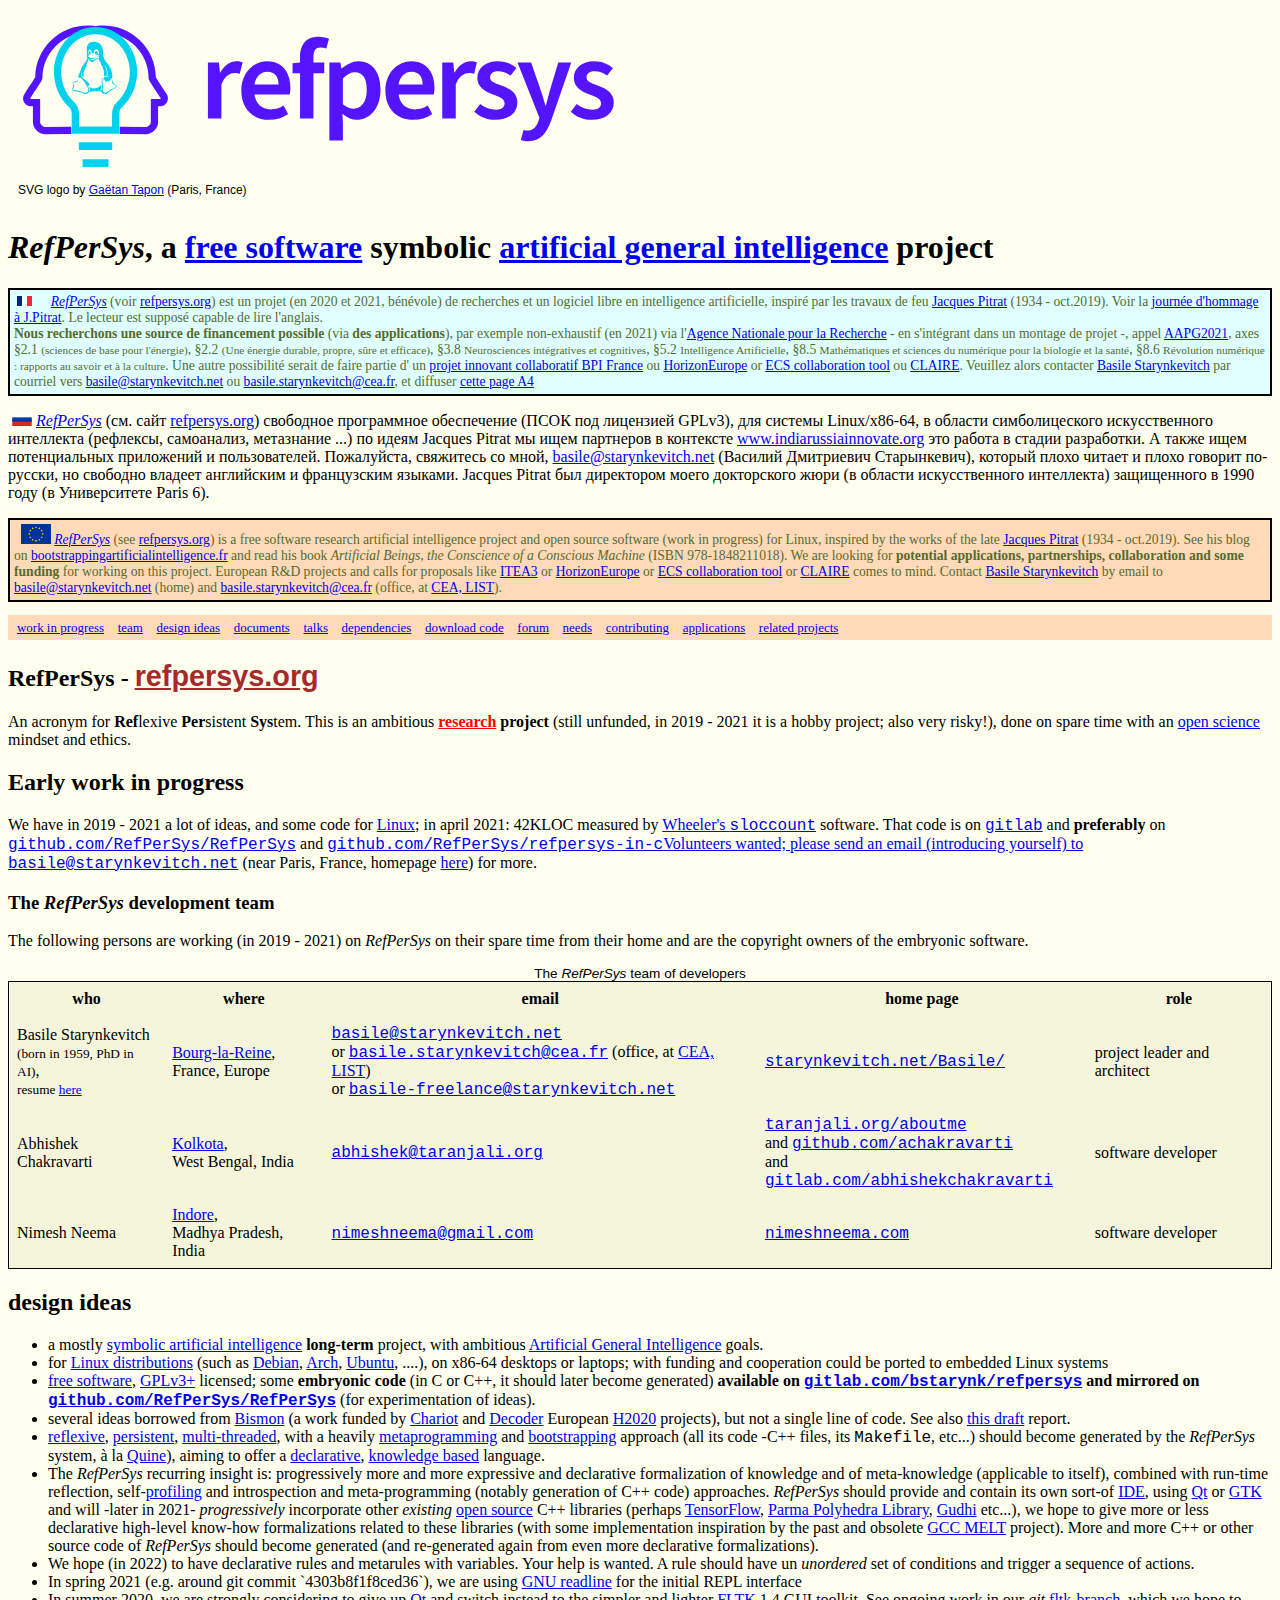
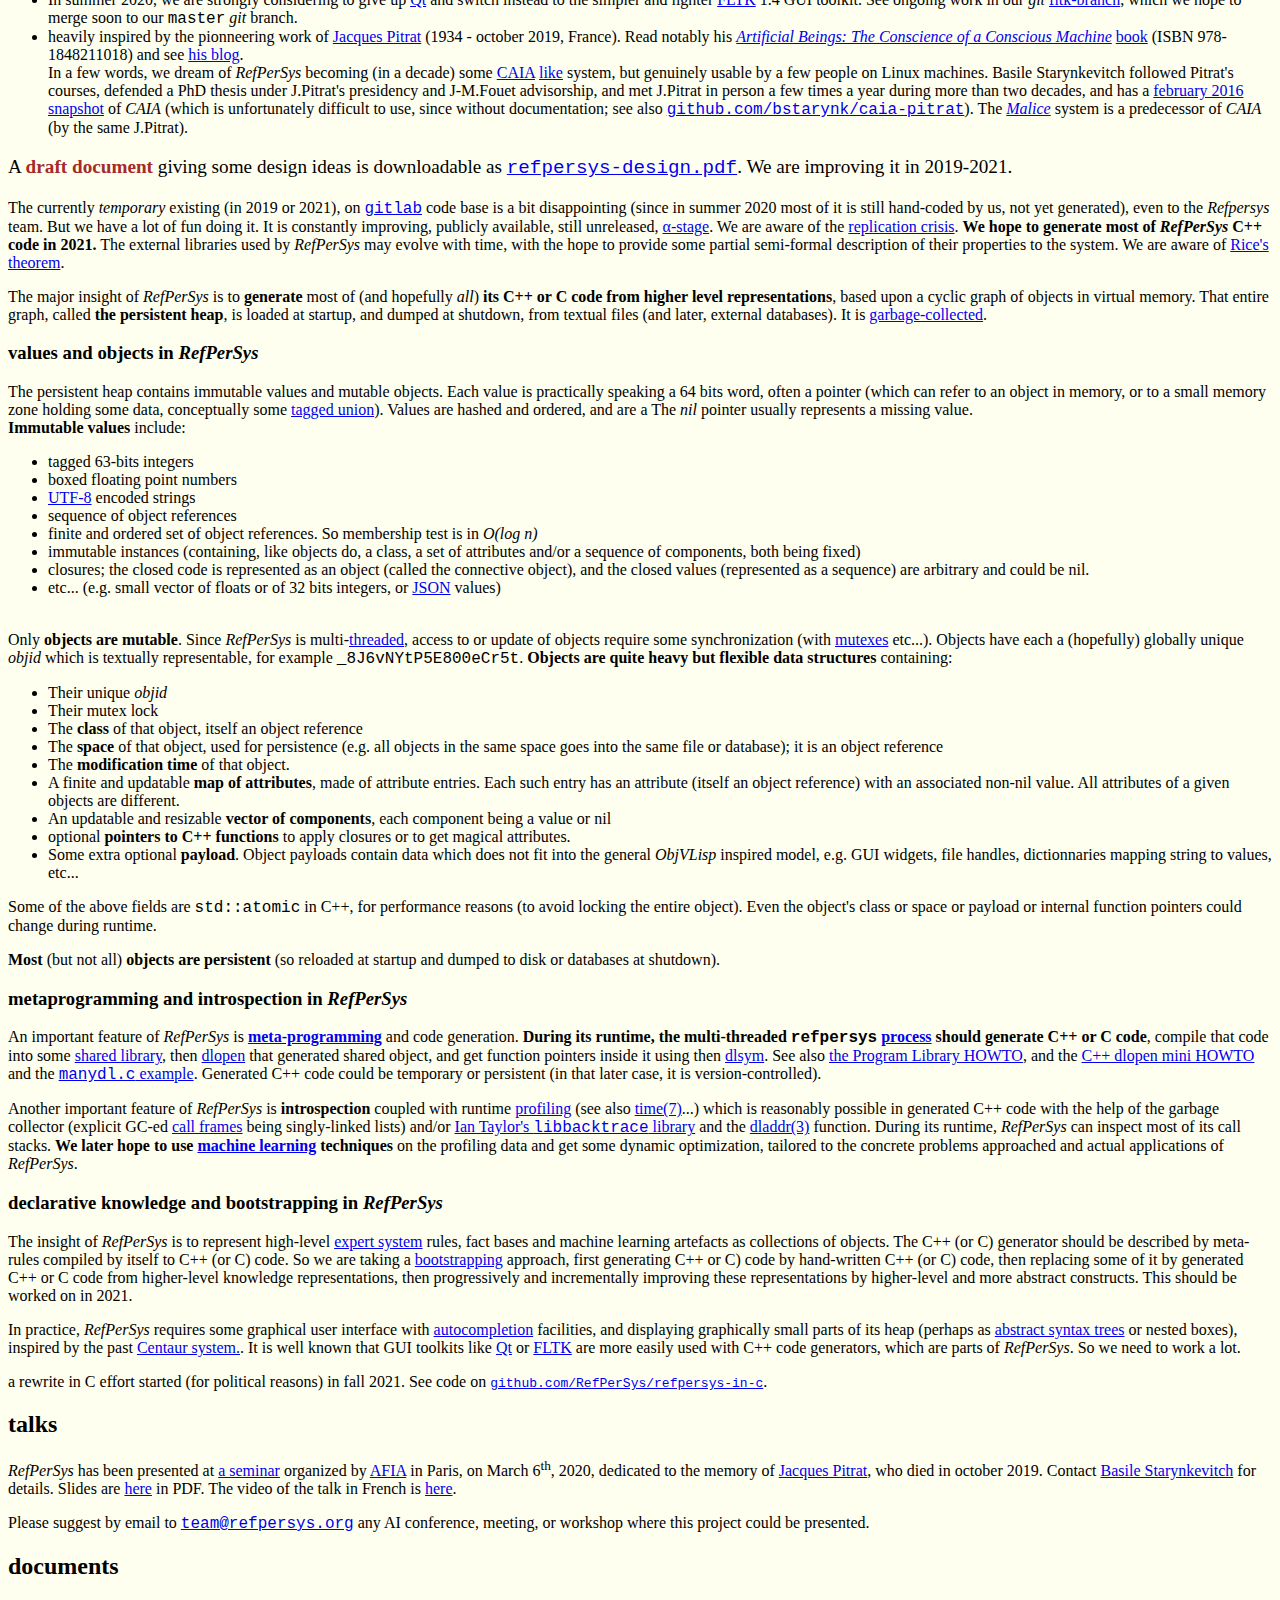
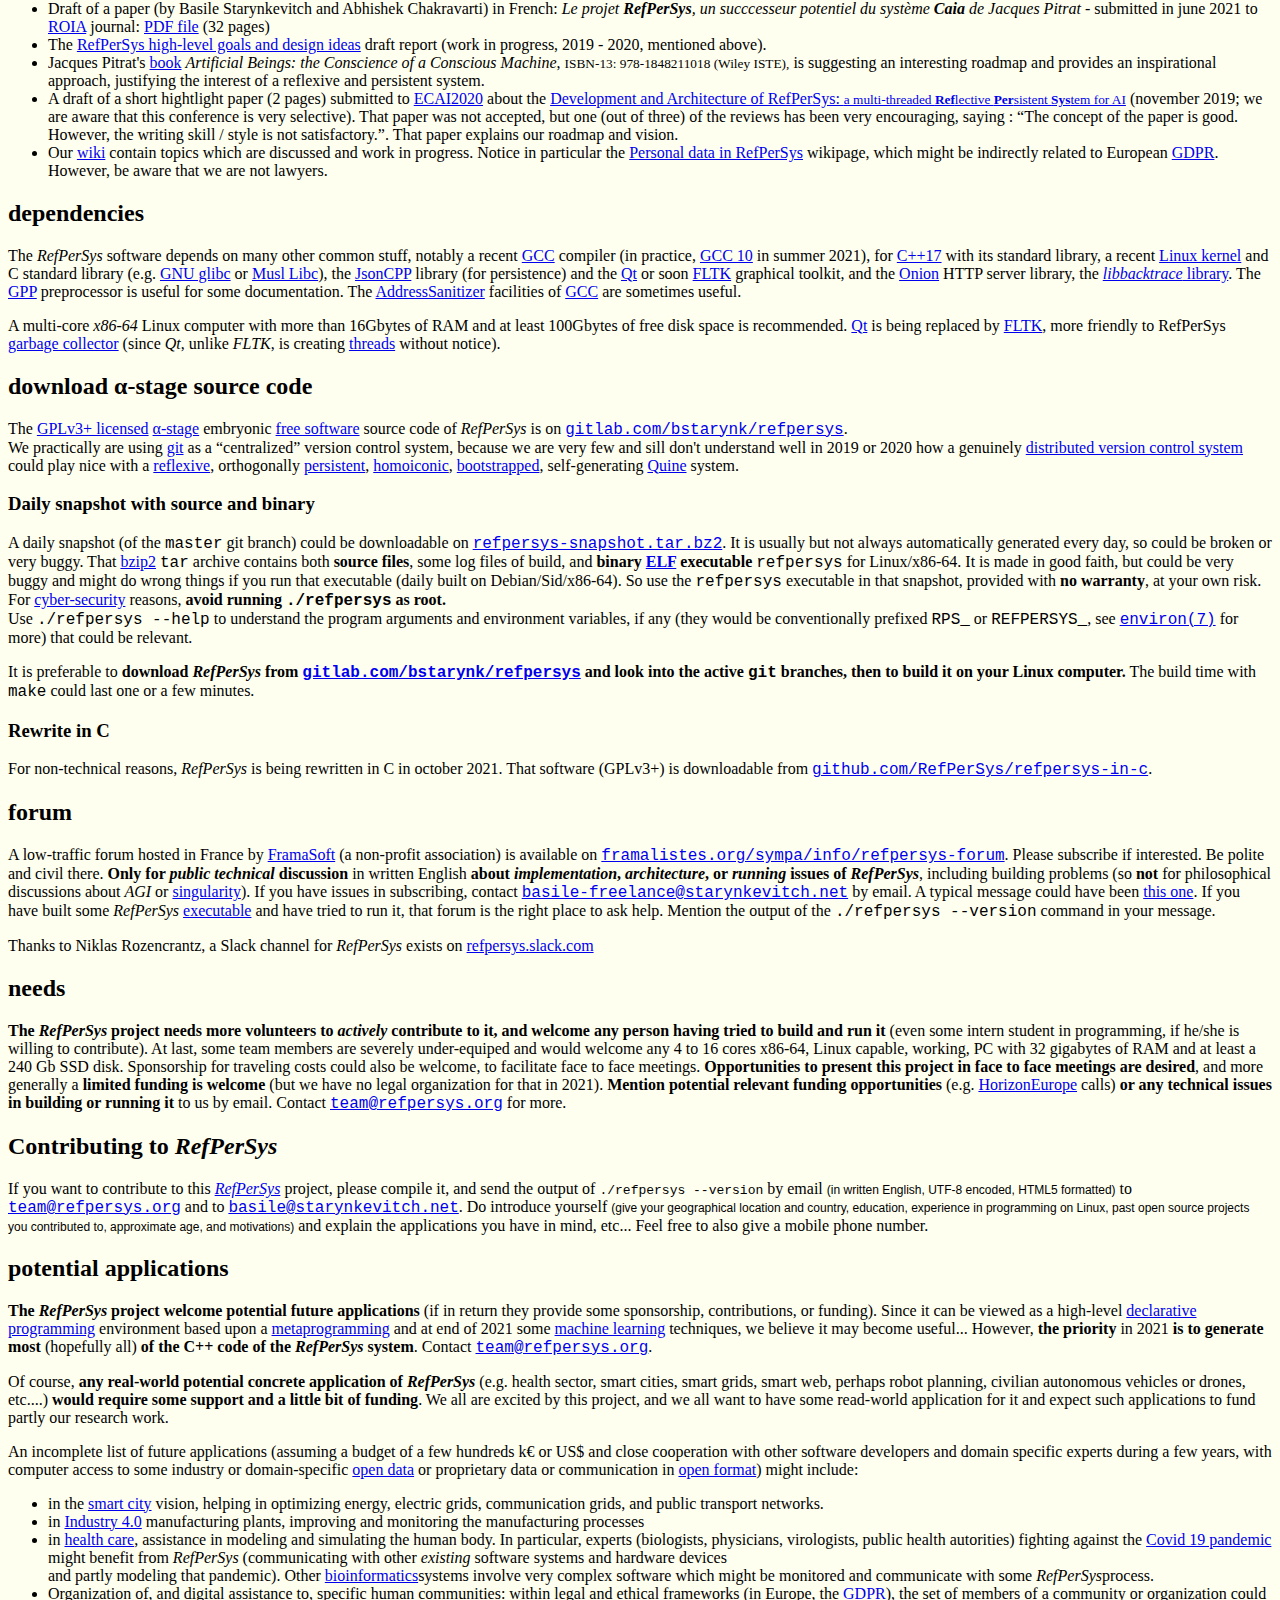
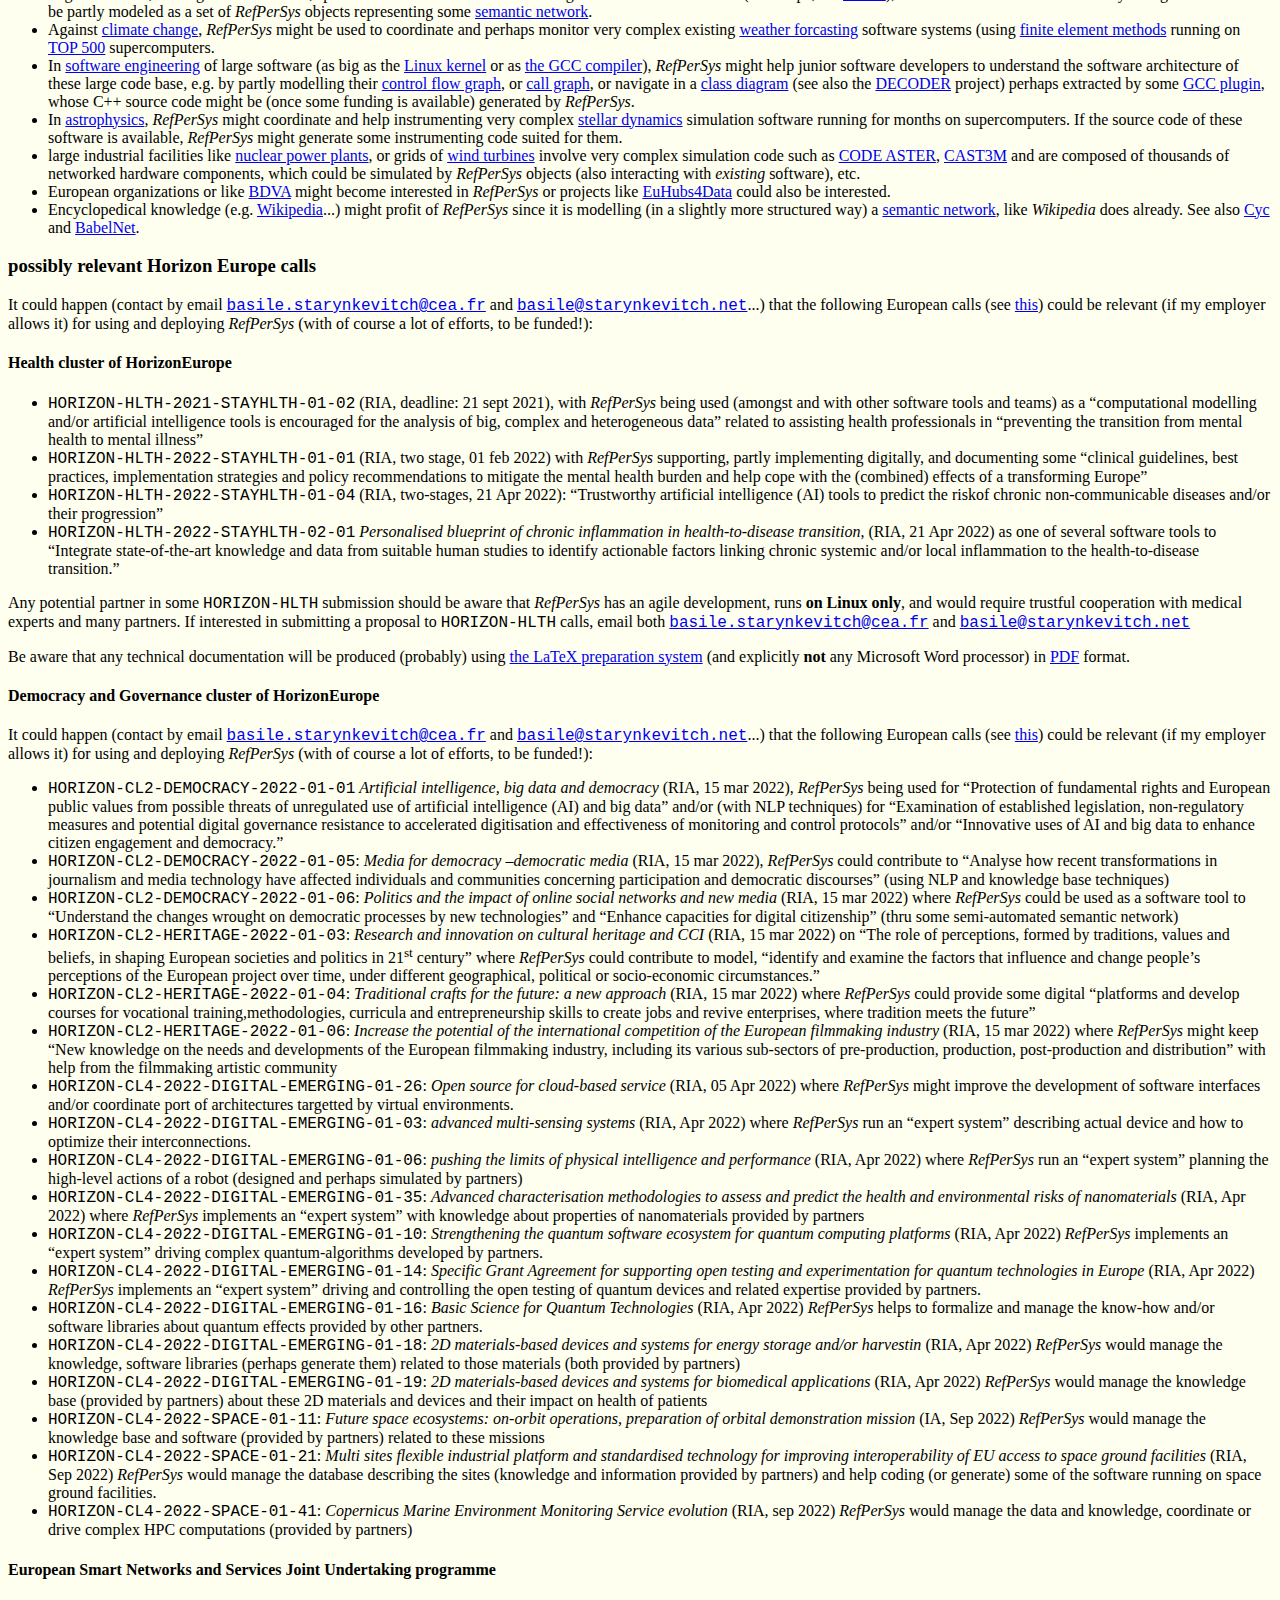
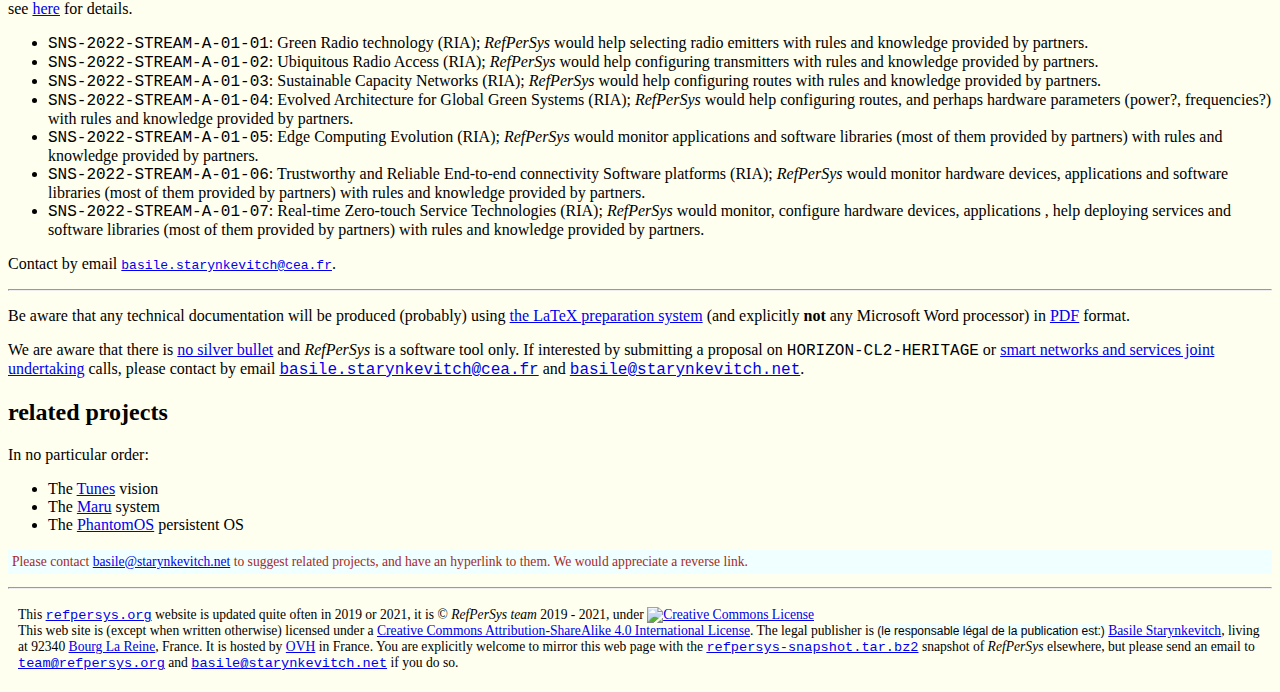
==== index.html @ c14b2a72 "mention C or C++ code generation" ====
<!DOCTYPE html>
<html>
<head>
<meta name="generator" content=
"HTML Tidy for HTML5 for Linux version 5.6.0">
<meta http-equiv="Content-Type" content="text/html; charset=utf-8">
<link rel="stylesheet" href="css/style-refpersys.css">
<title>RefPerSys : a free software AGI project (GPLv3+)</title>
</head>
<body lang="en">
<header><img class='cl_logo' src='refpersys_logo.svg' alt=
'refpersys logo' width='600'><br>
<span class='cl_small'>SVG logo by <a href=
'mailto:tapon.gaetan@gmail.com'>Gaëtan Tapon</a> (Paris,
France)</span></header>
<h1><i>RefPerSys</i>, a <a href=
'https://www.gnu.org/philosophy/free-sw.en.html'>free software</a>
symbolic <a href=
'https://en.wikipedia.org/wiki/Artificial_general_intelligence'>artificial
general intelligence</a> project</h1>
<p lang='fr' class='cl_french'>&nbsp;<img src='Flag_of_France.svg'
alt='French flag'> <a href=
'http://refpersys.org/'><i>RefPerSys</i></a> (voir <a href=
'http://refpersys.org/'>refpersys.org</a>) est un projet (en 2020
et 2021, bénévole) de recherches et un logiciel libre en
intelligence artificielle, inspiré par les travaux de feu <a href=
'https://fr.wikipedia.org/wiki/Jacques_Pitrat'>Jacques Pitrat</a>
(1934 - oct.2019). Voir la <a href=
'https://afia.asso.fr/journee-hommage-j-pitrat/'>journée d'hommage
à J.Pitrat</a>. Le lecteur est supposé capable de lire
l'anglais.<br>
<b>Nous recherchons une source de financement possible</b> (via
<b>des applications</b>), par exemple non-exhaustif (en 2021) via
l'<a href='https://anr.fr/fr/'>Agence Nationale pour la
Recherche</a> - en s'intégrant dans un montage de projet -, appel
<a href=
'https://anr.fr/fileadmin/aap/2021/aapg-2021-v1.1.pdf'>AAPG2021</a>,
axes §2.1 <small>(sciences de base pour l'énergie)</small>, §2.2
<small>(Une énergie durable, propre, sûre et efficace)</small>,
§3.8 <small>Neurosciences intégratives et cognitives</small>, §5.2
<small>Intelligence Artificielle</small>, §8.5 <small>Mathématiques
et sciences du numérique pour la biologie et la santé</small>, §8.6
<small>Révolution numérique : rapports au savoir et à la
culture</small>. Une autre possibilité serait de faire partie d' un
<a href=
'https://extranet.bpifrance.fr/projets-innovants-collaboratifs'>projet
innovant collaboratif BPI France</a> ou 
<a href=
'https://ec.europa.eu/programmes/horizon2020/en/search/site/horizon%20europe'>
HorizonEurope</a> or <a href='https://ecscollaborationtool.eu/'>ECS
collaboration tool</a> ou <a href='https://claire-ai.org/'>CLAIRE</a>. Veuillez alors contacter
<a href='http://starynkevitch.net/Basile/'>Basile Starynkevitch</a>
par courriel vers <a href=
'mailto:basile@starynkevitch.net'>basile@starynkevitch.net</a> 
ou <a href=
'mailto:basile.starynkevitch@cea.fr'>basile.starynkevitch@cea.fr</a>,
et diffuser <a href='pub-refpersys-oct2020.pdf'>cette page
A4</a></p>
<p lang='ru' class='cl_russiandown'>&nbsp;<img src='Flag_of_Russia.svg'
alt='Russian flag'> <a href=
'http://refpersys.org/'><i>RefPerSys</i></a> (см. сайт <a href=
'http://refpersys.org/'>refpersys.org</a>) свободное программное
обеспечение (ПСОК под лицензией GPLv3), для системы Linux/x86-64, в
области симболицеского искусственного интеллекта (рефлексы,
самоанализ, метазнание ...) по идеям Jacques Pitrat мы ищем
партнеров в контексте <a href=
'http://www.indiarussiainnovate.org'>www.indiarussiainnovate.org</a>
это работа в стадии разработки. А также ищем потенциальных
приложений и пользователей. Пожалуйста, свяжитесь со мной, <a href=
'mailto:basile@starynkevitch.net'>basile@starynkevitch.net</a>
(Василий Дмитриевич Старынкевич), который плохо читает и плохо
говорит по-русски, но свободно владеет английским и французским
языками. Jacques Pitrat был директором моего докторского жюри (в
области искусственного интеллекта) защищенного в 1990 году (в
Университете Paris 6).</p>
<p lang='en' class='cl_english'>&nbsp; <img src=
'Flag_of_Europe.svg' height='20' width='30' alt='European flag'>
<a href='http://refpersys.org/'><i>RefPerSys</i></a> (see <a href=
'http://refpersys.org/'>refpersys.org</a>) is a free software
research artificial intelligence project and open source software
(work in progress) for Linux, inspired by the works of the late
<a href='https://fr.wikipedia.org/wiki/Jacques_Pitrat'>Jacques
Pitrat</a> (1934 - oct.2019). See his blog on <a href=
'http://bootstrappingartificialintelligence.fr/WordPress3/'>bootstrappingartificialintelligence.fr</a>
and read his book <i>Artificial Beings, the Conscience of a
Conscious Machine</i> (ISBN 978-1848211018). We are looking for
<b>potential applications, partnerships, collaboration and some
funding</b> for working on this project. European R&amp;D projects
and calls for proposals like <a href='itea3.org/'>ITEA3</a> or
<a href=
'https://ec.europa.eu/programmes/horizon2020/en/search/site/horizon%20europe'>
HorizonEurope</a> or <a href='https://ecscollaborationtool.eu/'>ECS
collaboration tool</a> or <a href='https://claire-ai.org/'>CLAIRE</a> comes to mind. Contact <a href=
'http://starynkevitch.net/Basile/index_en.html'>Basile
Starynkevitch</a> by email to <a href=
'mailto:basile@starynkevitch.net'>basile@starynkevitch.net</a> (home) and <a href=
									 'mailto:basile.starynkevitch@cea.fr'>basile.starynkevitch@cea.fr</a> (office, at <a href='https://www-list.cea.fr/'>CEA, LIST</a>).</p>
<nav><a class='cl_navlink' href='#wip_id'>work in progress</a>
<a class='cl_navlink' href='#team_id'>team</a> <a class=
'cl_navlink' href='#designideas_id'>design ideas</a> <a class=
'cl_navlink' href='#documents_id'>documents</a> <a class=
'cl_navlink' href='#talks_id'>talks</a> <a class='cl_navlink' href=
'#dependencies_id'>dependencies</a> <a class='cl_navlink' href=
'#download_id'>download code</a> <a class='cl_navlink' href=
'#forum_id'>forum</a> <a class='cl_navlink' href=
'#needs_id'>needs</a> <a class='cl_navlink' href=
'#contributing_id'>contributing</a> <a class='cl_navlink' href=
'#applications_id'>applications</a> <a class='cl_navlink' href=
'#related_id'>related projects</a></nav>
<h2>RefPerSys - <a href='http://refpersys.org/' style=
'color: brown; font-family: Verdana, Sans-serif; font-size: 120%; font-weight: bold'>
refpersys.org</a></h2>
<p>An acronym for <b>Ref</b>lexive <b>Per</b>sistent <b>Sys</b>tem.
This is an ambitious <b><a href=
'https://en.wikipedia.org/wiki/Research' style=
'color: red'>research</a> project</b> (still unfunded, in 2019 -
2021 it is a hobby project; also very risky!), done on spare time
with an <a href='https://en.wikipedia.org/wiki/Open_science'>open
    science</a> mindset and ethics.</p>

<!-- **************************************************************** -->
<h2 id='wip_id'>Early work in progress</h2>
<p>We have in 2019 - 2021 a lot of ideas, and some code for
<a href='https://en.wikipedia.org/wiki/Linux'>Linux</a>; in april
2021: 42KLOC measured by <a href=
'https://dwheeler.com/sloccount/'>Wheeler's <span class=
'cl_tt'>sloccount</span></a> software. That code is on <a href=
'https://gitlab.com/bstarynk/refpersys'><span class=
'cl_tt'>gitlab</span></a> and <b>preferably</b> on <a href=
'https://github.com/RefPerSys/RefPerSys'><span class=
'cl_tt'>github.com/RefPerSys/RefPerSys</span></a> and <a href='https://github.com/RefPerSys/refpersys-in-c'><span class=
'cl_tt'>github.com/RefPerSys/refpersys-in-c</span></a. Done by
passionate developers on their spare time. <b>Volunteers
wanted</b>; please send an email (introducing yourself) to <a href=
'mailto:basile@starynkevitch.net'><span class=
'cl_tt'>basile@starynkevitch.net</span></a> (near Paris, France,
homepage <a href='http://starynkevitch.net/Basile/'>here</a>) for
more.</p>
<h3 id='team_id'>The <i>RefPerSys</i> development team</h3>
<p>The following persons are working (in 2019 - 2021) on
<i>RefPerSys</i> on their spare time from their home and are the
copyright owners of the embryonic software.</p>
<table class='cl_devtable'>
<caption>The <i>RefPerSys</i> team of developers</caption>
<thead>
<tr>
<th>who</th>
<th>where</th>
<th>email</th>
<th>home page</th>
<th>role</th>
</tr>
</thead>
<tbody><!-- Basile Starynkevitch: -->
<tr>
<td>Basile Starynkevitch<br>
<small>(born in 1959, PhD in AI)</small>,<br>
<small>resume <a href=
'http://starynkevitch.net/Basile/cv-Basile-Starynkevitch.pdf'>here</a></small></td>
<td><a href=
'https://en.wikipedia.org/wiki/Bourg-la-Reine'>Bourg-la-Reine</a>,<br>

France, Europe</td>
<td>
  <a href='mailto:basile@starynkevitch.net'><span class=
						    'cl_tt'>basile@starynkevitch.net</span></a><br>
    or <a href='mailto:basile.starynkevitch@cea.fr'><span class=
							  'cl_tt'>basile.starynkevitch@cea.fr</span></a> (office, at <a href='https://www-list.cea.fr/'>CEA, LIST</a>)<br>
or <a href='mailto:basile-freelance@starynkevitch.net'><span class=
'cl_tt'>basile-freelance@starynkevitch.net</span></a></td>
<td><a href='http://starynkevitch.net/Basile/'><span class=
'cl_tt'>starynkevitch.net/Basile/</span></a></td>
<td>project leader and architect</td>
</tr>
<!-- Abhishek Chakravarti: -->
<tr>
<td>Abhishek Chakravarti</td>
<td><a href=
'https://en.wikipedia.org/wiki/Kolkata'>Kolkota</a>,<br>
West Bengal, India</td>
<td><a href='mailto:abhishek@taranjali.org'><span class=
'cl_tt'>abhishek@taranjali.org</span></a></td>
<td><a href='http://taranjali.org/aboutme'><span class=
'cl_tt'>taranjali.org/aboutme</span></a><br>
and <a href='https://github.com/achakravarti'><span class=
'cl_tt'>github.com/achakravarti</span></a><br>
and <a href='https://gitlab.com/abhishekchakravarti'><span class=
'cl_tt'>gitlab.com/abhishekchakravarti</span></a></td>
<td>software developer</td>
</tr>
<!-- Nimesh Neema: -->
<tr>
<td>Nimesh Neema</td>
<td><a href='https://en.wikipedia.org/wiki/Indore'>Indore</a>,<br>
Madhya Pradesh, India</td>
<td><a href='mailto:nimeshneema@gmail.com'><span class=
'cl_tt'>nimeshneema@gmail.com</span></a></td>
<td><a href='https://nimeshneema.com/'><span class=
'cl_tt'>nimeshneema.com</span></a></td>
<td>software developer</td>
</tr>
</tbody>
</table>
<!-- **************************************************************** -->
<h2 id='designideas_id'>design ideas</h2>
<ul>
<li>a mostly <a href=
'https://en.wikipedia.org/wiki/Symbolic_artificial_intelligence'>symbolic
artificial intelligence</a> <b>long-term</b> project, with
ambitious <a href=
'https://en.wikipedia.org/wiki/Artificial_general_intelligence'>Artificial
General Intelligence</a> goals.</li>
<li>for <a href=
'https://en.wikipedia.org/wiki/Linux_distribution'>Linux
distributions</a> (such as <a href=
'https://www.debian.org/'>Debian</a>, <a href=down
'https://www.archlinux.org/'>Arch</a>, <a href=
'https://ubuntu.com/'>Ubuntu</a>, ....), on x86-64 desktops or
laptops; with funding and cooperation could be ported to embedded Linux systems</li>
<li><a href='https://en.wikipedia.org/wiki/Free_software'>free
software</a>, <a href=
'https://www.gnu.org/licenses/gpl-3.0.en.html'>GPLv3+</a> licensed;
some <b>embryonic code</b> (in C or C++, it should later become
generated) <b>available on <a href=
'https://gitlab.com/bstarynk/refpersys'><span class=
'cl_tt'>gitlab.com/bstarynk/refpersys</span></a> and mirrored on
<a href='https://github.com/RefPerSys/RefPerSys'><span class=
'cl_tt'>github.com/RefPerSys/RefPerSys</span></a></b> (for
experimentation of ideas).</li>
<li>several ideas borrowed from <a href=
'https://github.com/bstarynk/bismon/'>Bismon</a> (a work funded by
<a href='https://www.chariotproject.eu/'>Chariot</a> and <a href=
'https://www.decoder-project.eu/'>Decoder</a> European <a href=
'https://ec.europa.eu/programmes/horizon2020/en'>H2020</a>
projects), but not a single line of code. See also <a href=
'http://starynkevitch.net/Basile/bismon-doc.pdf'>this draft</a>
report.</li>
<li><a href=
'https://en.wikipedia.org/wiki/Reflection_(computer_programming)'>reflexive</a>,
<a href=
'https://en.wikipedia.org/wiki/Persistence_(computer_science)'>persistent</a>,
<a href=
'https://en.wikipedia.org/wiki/Thread_(computing)'>multi-threaded</a>,
with a heavily <a href=
'https://en.wikipedia.org/wiki/Metaprogramming'>metaprogramming</a>
and <a href=
'https://en.wikipedia.org/wiki/Bootstrapping'>bootstrapping</a>
approach (all its code -C++ files, its <span class=
'cl_tt'>Makefile</span>, etc...) should become generated by the
<i>RefPerSys</i> system, à la <a href=
'https://en.wikipedia.org/wiki/Quine_(computing)'>Quine</a>),
aiming to offer a <a href=
'https://en.wikipedia.org/wiki/Declarative_programming'>declarative</a>,
<a href='https://en.wikipedia.org/wiki/Knowledge_base'>knowledge
based</a> language.</li>
<li>The <i>RefPerSys</i> recurring insight is: progressively more
and more expressive and declarative formalization of knowledge and
of meta-knowledge (applicable to itself), combined with run-time
reflection, self-<a href=
'https://en.wikipedia.org/wiki/Profiling_(computer_programming)'>profiling</a>
and introspection and meta-programming (notably generation of C++
code) approaches. <i>RefPerSys</i> should provide and contain its
own sort-of <a href=
'https://en.wikipedia.org/wiki/Integrated_development_environment'>IDE</a>,
  using <a href='https://www.qt.io/'>Qt</a> or <a href='https://gtk.org/'>GTK</a> and will -later in
2021- <i>progressively</i> incorporate other <i>existing</i>
<a href='https://opensource.org/'>open source</a> C++ libraries
(perhaps <a href='https://www.tensorflow.org/'>TensorFlow</a>,
<a href='https://www.bugseng.com/parma-polyhedra-library'>Parma
Polyhedra Library</a>, <a href='https://gudhi.inria.fr/'>Gudhi</a>
etc...), we hope to give more or less declarative high-level
know-how formalizations related to these libraries (with some
implementation inspiration by the past and obsolete <a href=
'http://starynkevitch.net/Basile/gcc-melt/'>GCC MELT</a> project).
More and more C++ or other source code of <i>RefPerSys</i> should
become generated (and re-generated again from even more declarative
formalizations).</li>
<li>We hope (in 2022) to have declarative rules and metarules with
  variables. Your help is wanted. A rule should have
  un <i>unordered</i> set of conditions and trigger a sequence of
  actions.</li>
<li>In spring 2021 (e.g. around git commit `4303b8f1f8ced36`), we
are using <a href='https://www.gnu.org/software/readline/'>GNU
readline</a> for the initial REPL interface</li>
<li>In summer 2020, we are strongly considering to give up <a href=
'https://www.qt.io/'>Qt</a> and switch instead to the simpler and
lighter <a href='https://www.fltk.org/'>FLTK</a> 1.4 GUI toolkit.
See ongoing work in our <i>git</i> <a href=
'https://gitlab.com/bstarynk/refpersys/-/tree/fltk-branch'>fltk-branch</a>,
which we hope to merge soon to our <span class=
'cl_tt'>master</span> <i>git</i> branch.</li>
<li>heavily inspired by the pionneering work of <a href=
'https://www.researchgate.net/publication/340156048_Jacques_Pitrat_1934-2019_An_obituary'>
Jacques Pitrat</a> (1934 - october 2019, France). Read notably his
<a href=
'https://www.researchgate.net/publication/287877683_Artificial_Beings_The_Conscience_of_a_Conscious_Machine'>
<i>Artificial Beings: The Conscience of a Conscious Machine</i></a>
<a href=
'https://onlinelibrary.wiley.com/doi/book/10.1002/9780470611791'>book</a>
(ISBN 978-1848211018) and see <a href=
'http://bootstrappingartificialintelligence.fr/WordPress3/'>his
blog</a>.<br>
In a few words, we dream of <i>RefPerSys</i> becoming (in a decade)
some <a href=
'https://pdfs.semanticscholar.org/2117/9600b3f05c0af399f9acbfc6e7b6d24daf03.pdf'>
CAIA</a> <a href=
'http://bootstrappingartificialintelligence.fr/WordPress3/?s=CAIA'>like</a>
system, but genuinely usable by a few people on Linux machines.
Basile Starynkevitch followed Pitrat's courses, defended a PhD
thesis under J.Pitrat's presidency and J-M.Fouet advisorship, and
met J.Pitrat in person a few times a year during more than two
decades, and has a <a href=ref
'http://starynkevitch.net/Basile/caia-su-24feb2016.tar.bz2'>february
2016 snapshot</a> of <i>CAIA</i> (which is unfortunately difficult
to use, since without documentation; see also <a href=
'https://github.com/bstarynk/caia-pitrat/'><span class=
'cl_tt'>github.com/bstarynk/caia-pitrat</span></a>). The <a href=
'http://jacques.pitrat.pagesperso-orange.fr/MALICE.html'><i>Malice</i></a>
system is a predecessor of <i>CAIA</i> (by the same J.Pitrat).</li>
</ul>
<p style='font-size: 120%'>A <span style=
'color: brown; font-weight: bold;'>draft document</span> giving
some design ideas is downloadable as <a href=
'http://starynkevitch.net/Basile/refpersys-design.pdf'><span class=
'cl_tt'>refpersys-design.pdf</span></a>. We are improving it in
2019-2021.</p>
<p>The currently <i>temporary</i> existing (in 2019 or 2021), on
<a href='https://gitlab.com/bstarynk/refpersys'><span class=
'cl_tt'>gitlab</span></a> code base is a bit disappointing (since
in summer 2020 most of it is still hand-coded by us, not yet
generated), even to the <i>Refpersys</i> team. But we have a lot of
fun doing it. It is constantly improving, publicly available, still
unreleased, <a href=
'https://en.wikipedia.org/wiki/Software_release_life_cycle#Alpha'>α-stage</a>.
We are aware of the <a href=
'https://en.wikipedia.org/wiki/Replication_crisis'>replication
crisis</a>. <b>We hope to generate most of <i>RefPerSys</i> C++
code in 2021.</b> The external libraries used by <i>RefPerSys</i>
may evolve with time, with the hope to provide some partial
semi-formal description of their properties to the system. We are
aware of <a href=
'https://en.wikipedia.org/wiki/Rice%27s_theorem'>Rice's
theorem</a>.</p>
<p>The major insight of <i>RefPerSys</i> is to <b>generate</b> most
of (and hopefully <i>all</i>) <b>its C++ or C code from higher level
representations</b>, based upon a cyclic graph of objects in
virtual memory. That entire graph, called <b>the persistent
heap</b>, is loaded at startup, and dumped at shutdown, from
textual files (and later, external databases). It is <a href=
'https://en.wikipedia.org/wiki/Garbage_collection_(computer_science)'>
garbage-collected</a>.</p>
<h3 id='valobj_id'>values and objects in <i>RefPerSys</i></h3>
<p>The persistent heap contains immutable values and mutable
objects. Each value is practically speaking a 64 bits word, often a
pointer (which can refer to an object in memory, or to a small
memory zone holding some data, conceptually some <a href=
'https://en.wikipedia.org/wiki/Tagged_union'>tagged union</a>).
Values are hashed and ordered, and are a The <i>nil</i> pointer
usually represents a missing value.<br>
<b>Immutable values</b> include:</p>
<ul>
<li>tagged 63-bits integers</li>
<li>boxed floating point numbers</li>
<li><a href='https://utf8everywhere.org/'>UTF-8</a> encoded
strings</li>
<li>sequence of object references</li>
<li>finite and ordered set of object references. So membership test
is in <i>O(log n)</i></li>
<li>immutable instances (containing, like objects do, a class, a
set of attributes and/or a sequence of components, both being
fixed)</li>
<li>closures; the closed code is represented as an object (called
the connective object), and the closed values (represented as a
sequence) are arbitrary and could be nil.</li>
<li>etc... (e.g. small vector of floats or of 32 bits integers, or
<a href='http://json.org'>JSON</a> values)</li>
</ul>
<br>
Only <b>objects are mutable</b>. Since <i>RefPerSys</i> is
multi-<a href=
'https://en.wikipedia.org/wiki/Thread_(computing)'>threaded</a>,
access to or update of objects require some synchronization (with
<a href=
'https://en.wikipedia.org/wiki/Lock_(computer_science)'>mutexes</a>
etc...). Objects have each a (hopefully) globally unique
<i>objid</i> which is textually representable, for example
<span class='cl_tt'>_8J6vNYtP5E800eCr5t</span>. <b>Objects are
quite heavy but flexible data structures</b> containing:
<ul>
<li>Their unique <i>objid</i></li>
<li>Their mutex lock</li>
<li>The <b>class</b> of that object, itself an object
reference</li>
<li>The <b>space</b> of that object, used for persistence (e.g. all
objects in the same space goes into the same file or database); it
is an object reference</li>
<li>The <b>modification time</b> of that object.</li>
<li>A finite and updatable <b>map of attributes</b>, made of
attribute entries. Each such entry has an attribute (itself an
object reference) with an associated non-nil value. All attributes
of a given objects are different.</li>
<li>An updatable and resizable <b>vector of components</b>, each
component being a value or nil</li>
<li>optional <b>pointers to C++ functions</b> to apply closures or
to get magical attributes.</li>
<li>Some extra optional <b>payload</b>. Object payloads contain
data which does not fit into the general <i>ObjVLisp</i> inspired
model, e.g. GUI widgets, file handles, dictionnaries mapping string
to values, etc...</li>
</ul>
Some of the above fields are <span class='cl_tt'>std::atomic</span>
in C++, for performance reasons (to avoid locking the entire
object). Even the object's class or space or payload or internal
function pointers could change during runtime.
<p><b>Most</b> (but not all) <b>objects are persistent</b> (so
reloaded at startup and dumped to disk or databases at
shutdown).</p>
<h3 id='metaprog_id'>metaprogramming and introspection in
<i>RefPerSys</i></h3>
<p>An important feature of <i>RefPerSys</i> is <b><a href=
'https://en.wikipedia.org/wiki/Metaprogramming'>meta-programming</a></b>
and code generation. <b>During its runtime, the multi-threaded
<span class='cl_tt'>refpersys</span> <a href=
'https://en.wikipedia.org/wiki/Process_(computing)'>process</a>
should generate C++ or C code</b>, compile that code into some
<a href='https://www.akkadia.org/drepper/dsohowto.pdf'>shared
library</a>, then <a href=
'http://man7.org/linux/man-pages/man3/dlopen.3.html'>dlopen</a>
that generated shared object, and get function pointers inside it
using then <a href=
'http://man7.org/linux/man-pages/man3/dlsym.3.html'>dlsym</a>. See
also <a href='https://tldp.org/HOWTO/Program-Library-HOWTO/'>the
Program Library HOWTO</a>, and the <a href=
'https://tldp.org/HOWTO/html_single/C++-dlopen/'>C++ dlopen mini
HOWTO</a> and the <a href=
'https://github.com/bstarynk/misc-basile/blob/master/manydl.c'><span class='cl_tt'>
manydl.c</span> example</a>. Generated C++ code could be temporary
or persistent (in that later case, it is version-controlled).</p>
<p>Another important feature of <i>RefPerSys</i> is
<b>introspection</b> coupled with runtime <a href=
'https://en.wikipedia.org/wiki/Profiling_(computer_programming)'>profiling</a>
(see also <a href=
'http://man7.org/linux/man-pages/man7/time.7.html'>time(7)</a>...)
which is reasonably possible in generated C++ code with the help of
the garbage collector (explicit GC-ed <a href=
'https://en.wikipedia.org/wiki/Call_stack#CALL-FRAME'>call
frames</a> being singly-linked lists) and/or <a href=
'https://github.com/ianlancetaylor/libbacktrace'>Ian Taylor's
<span class='cl_tt'>libbacktrace</span> library</a> and the
<a href='http://man7.org/linux/man-pages/man3/dladdr.3.html'>dladdr(3)</a>
function. During its runtime, <i>RefPerSys</i> can inspect most of
its call stacks. <b>We later hope to use <a href=
'https://en.wikipedia.org/wiki/Machine_learning'>machine
learning</a> techniques</b> on the profiling data and get some
dynamic optimization, tailored to the concrete problems approached
and actual applications of <i>RefPerSys</i>.</p>
<h3 id='declknow_id'>declarative knowledge and bootstrapping in
<i>RefPerSys</i></h3>
<p>The insight of <i>RefPerSys</i> is to represent high-level
<a href='https://en.wikipedia.org/wiki/Expert_system'>expert
system</a> rules, fact bases and machine learning artefacts as
collections of objects. The C++ (or C) generator should be described by
meta-rules compiled by itself to C++ (or C) code. So we are taking a
<a href=
'https://en.wikipedia.org/wiki/Bootstrapping_(compilers)'>bootstrapping</a>
approach, first generating C++ or C) code by hand-written C++ (or C)
code, then replacing some of it by generated C++ or C code from
higher-level knowledge representations, then progressively and
incrementally improving these representations by higher-level and more
abstract constructs. This should be worked on in 2021.</p>
<p>In practice, <i>RefPerSys</i> requires some graphical user
interface with <a href=
'https://en.wikipedia.org/wiki/Autocomplete'>autocompletion</a>
facilities, and displaying graphically small parts of its heap
(perhaps as <a href=
'https://en.wikipedia.org/wiki/Abstract_syntax_tree'>abstract
syntax trees</a> or nested boxes), inspired by the past <a href=
'https://hal.inria.fr/inria-00075774'>Centaur system.</a>. It is
well known that GUI toolkits like <a href='http://qt.io/'>Qt</a> or
<a href='https://fltk.org/'>FLTK</a> are more easily used with C++
code generators, which are parts of <i>RefPerSys</i>. So we need to
work a lot.</p>

<p>a rewrite in C effort started (for political reasons) in fall 2021. See code on <a href='https://github.com/RefPerSys/refpersys-in-c'><tt>github.com/RefPerSys/refpersys-in-c</tt></a>.</p>

<!-- **************************************************************** -->
<h2 id='talks_id'>talks</h2>
<p><i>RefPerSys</i> has been presented at <a href=
'https://afia.asso.fr/journee-hommage-j-pitrat/'>a seminar</a>
organized by <a href='https://afia.asso.fr/'>AFIA</a> in Paris, on
March 6<sup>th</sup>, 2020, dedicated to the memory of <a href=
'http://bootstrappingartificialintelligence.fr/WordPress3/'>Jacques
Pitrat</a>, who died in october 2019. Contact <a href=
'mailto:basile@starynkevitch.net'>Basile Starynkevitch</a> for
details. Slides are <a href=
'Starynkevitch-CAIA-RefPerSys-2020mar06.pdf'>here</a> in PDF. The
video of the talk in French is <a href=
'https://www.dailymotion.com/video/k3zZwEcSOccI97w0m6i?playlist=x6obd7'>
here</a>.</p>
<p>Please suggest by email to <a href=
'mailto:team@refpersys.org/'><span class=
'cl_tt'>team@refpersys.org</span></a> any AI conference, meeting,
or workshop where this project could be presented.</p>
<!-- **************************************************************** -->
<h2 id='documents_id'>documents</h2>
<ul>
<li>Draft of a paper (by Basile Starynkevitch and Abhishek
Chakravarti) in French: <i>Le projet <b>RefPerSys</b>, un
succcesseur potentiel du système <b>Caia</b> de Jacques Pitrat</i>
- submitted in june 2021 to <a href=
'https://roia.centre-mersenne.org/'>ROIA</a> journal: <a href=
'Starynkevitch-RefPerSys.pdf'>PDF file</a> (32 pages)</li>
<li>The <a href=
'http://starynkevitch.net/Basile/refpersys-design.pdf'>RefPerSys
high-level goals and design ideas</a> draft report (work in
progress, 2019 - 2020, mentioned above).</li>
<li>Jacques Pitrat's <a href=
'https://www.amazon.com/Artificial-Beings-Conscience-Conscious-Machine/dp/1848211015'>
book</a> <i>Artificial Beings: the Conscience of a Conscious
Machine</i>, <small>ISBN-13: 978-1848211018 (Wiley ISTE),</small>
is suggesting an interesting roadmap and provides an inspirational
approach, justifying the interest of a reflexive and persistent
system.</li>
<li>A draft of a short hightlight paper (2 pages) submitted to
<a href='http://ecai2020.eu/'>ECAI2020</a> about the <a href=
'ecai2020-highlight-refpersys.pdf'>Development and Architecture of
RefPerSys: <small>a multi-threaded <b>Ref</b>lective
<b>Per</b>sistent <b>Sys</b>tem for AI</small></a> (november 2019;
we are aware that this conference is very selective). That paper
was not accepted, but one (out of three) of the reviews has been
very encouraging, saying : <q>The concept of the paper is good.
However, the writing skill / style is not satisfactory.</q>. That
paper explains our roadmap and vision.</li>
<li>Our <a href=
'https://gitlab.com/bstarynk/refpersys/-/wikis'>wiki</a> contain
topics which are discussed and work in progress. Notice in
particular the <a href=
'https://gitlab.com/bstarynk/refpersys/-/wikis/Personal-data-in-RefPerSys'>
Personal data in RefPerSys</a> wikipage, which might be indirectly
related to European <a href='https://gdpr-info.eu/'>GDPR</a>.
However, be aware that we are not lawyers.</li>
</ul>
<!-- **************************************************************** -->
<h2 id='dependencies_id'>dependencies</h2>
<p>The <i>RefPerSys</i> software depends on many other common
stuff, notably a recent <a href='http://gcc.gnu.org/'>GCC</a>
compiler (in practice, <a href='https://gcc.gnu.org/gcc-10/'>GCC
10</a> in summer 2021), for <a href=
'https://en.wikipedia.org/wiki/C%2B%2B17'>C++17</a> with its
standard library, a recent <a href='https://kernel.org/'>Linux
kernel</a> and C standard library (e.g. <a href=
'https://www.gnu.org/software/libc/'>GNU glibc</a> or <a href=
'http://musl-libc.org/'>Musl Libc</a>), the <a href=
'https://github.com/open-source-parsers/jsoncpp'>JsonCPP</a>
library (for persistence) and the <a href=
'https://www.qt.io/'>Qt</a> or soon <a href=
'https://www.fltk.org/'>FLTK</a> graphical toolkit, and the
<a href='https://github.com/davidmoreno/onion/'>Onion</a> HTTP
server library, the <a href=
'https://github.com/ianlancetaylor/libbacktrace'><i>libbacktrace</i>
library</a>. The <a href='https://logological.org/gpp'>GPP</a>
preprocessor is useful for some documentation. The <a href=
'https://en.wikipedia.org/wiki/AddressSanitizer'>AddressSanitizer</a>
facilities of <a href='http://gcc.gnu.org/'>GCC</a> are sometimes
useful.</p>
<p>A multi-core <i>x86-64</i> Linux computer with more than
16Gbytes of RAM and at least 100Gbytes of free disk space is
recommended. <a href='https://www.qt.io/'>Qt</a> is being replaced
by <a href='https://www.fltk.org/'>FLTK</a>, more friendly to
RefPerSys <a href=
'https://en.wikipedia.org/wiki/Garbage_collection_(computer_science)'>
garbage collector</a> (since <i>Qt</i>, unlike <i>FLTK</i>, is
creating <a href=
'https://en.wikipedia.org/wiki/Thread_(computing)'>threads</a>
without notice).</p>
<!-- **************************************************************** -->
<h2 id='download_id'>download α-stage source code</h2>
<p>The <a href=
'https://www.gnu.org/licenses/gpl-3.0.en.html'>GPLv3+ licensed</a>
<a href=
'https://en.wikipedia.org/wiki/Software_release_life_cycle#Alpha'>α-stage</a>
embryonic <a href=
'https://www.gnu.org/philosophy/free-sw.en.html'>free software</a>
source code of <i>RefPerSys</i> is on <a href=
'https://gitlab.com/bstarynk/refpersys'><span class=
'cl_tt'>gitlab.com/bstarynk/refpersys</span></a>.<br>
We practically are using <a href='http://git-scm.com'>git</a> as a
<q>centralized</q> version control system, because we are very few
and sill don't understand well in 2019 or 2020 how a genuinely
<a href=
'https://en.wikipedia.org/wiki/Distributed_version_control'>distributed
version control system</a> could play nice with a <a href=
'https://en.wikipedia.org/wiki/Reflection_(computer_programming)'>reflexive</a>,
orthogonally <a href=
'https://en.wikipedia.org/wiki/Persistence_(computer_science)'>persistent</a>,
<a href=
'https://en.wikipedia.org/wiki/Homoiconicity'>homoiconic</a>,
<a href=
'https://en.wikipedia.org/wiki/Bootstrapping'>bootstrapped</a>,
self-generating <a href=
'https://en.wikipedia.org/wiki/Quine_(computing)'>Quine</a>
system.</p>
<h3>Daily snapshot with source and binary</h3>
<p>A daily snapshot (of the <span class='cl_tt'>master</span> git
branch) could be downloadable on <a href=
'refpersys-snapshot.tar.bz2'><span class=
'cl_tt'>refpersys-snapshot.tar.bz2</span></a>. It is usually but
not always automatically generated every day, so could be broken or
very buggy. That <a href=
'https://www.sourceware.org/bzip2/'>bzip2</a> <span class=
'cl_tt'>tar</span> archive contains both <b>source files</b>, some
log files of build, and <b>binary <a href=
'https://en.wikipedia.org/wiki/Executable_and_Linkable_Format'>ELF</a>
executable</b> <span class='cl_tt'>refpersys</span> for
Linux/x86-64. It is made in good faith, but could be very buggy and
might do wrong things if you run that executable (daily built on
Debian/Sid/x86-64). So use the <span class='cl_tt'>refpersys</span>
executable in that snapshot, provided with <b>no warranty</b>, at
your own risk. For <a href=
'https://en.wikipedia.org/wiki/Computer_security'>cyber-security</a>
reasons, <b>avoid running <span class='cl_tt'>./refpersys</span> as
root.</b><br>
Use <span class='cl_tt'>./refpersys --help</span> to understand the
program arguments and environment variables, if any (they would be
conventionally prefixed <span class='cl_tt'>RPS_</span> or
<span class='cl_tt'>REFPERSYS_</span>, see <a href=
'https://man7.org/linux/man-pages/man7/environ.7.html'><span class=
'cl_tt'>environ(7)</span></a> for more) that could be relevant.</p>
<p>It is preferable to <b>download <i>RefPerSys</i> from <a href=
'https://gitlab.com/bstarynk/refpersys'><span class=
'cl_tt'>gitlab.com/bstarynk/refpersys</span></a> and look into the
active <span class='cl_tt'>git</span> branches, then to build it on
your Linux computer.</b> The build time with <span class=
'cl_tt'>make</span> could last one or a few minutes.</p>


<h3>Rewrite in C</h3>
<p>For non-technical reasons, <i>RefPerSys</i> is being rewritten in C
  in october 2021. That software (GPLv3+) is downloadable from
  <a href='https://github.com/RefPerSys/refpersys-in-c'><span class='cl_tt'>github.com/RefPerSys/refpersys-in-c</span></a>.


																	     
<!-- **************************************************************** -->
<h2 id='forum_id'>forum</h2>
<p>A low-traffic forum hosted in France by <a href=
'https://framasoft.org/'>FramaSoft</a> (a non-profit association)
is available on <a href=
'https://framalistes.org/sympa/info/refpersys-forum'><span class=
'cl_tt'>framalistes.org/sympa/info/refpersys-forum</span></a>.
Please subscribe if interested. Be polite and civil there. <b>Only
for <i>public technical</i> discussion</b> in written English
<b>about <i>implementation</i>, <i>architecture</i>, or
<i>running</i> issues of <i>RefPerSys</i></b>, including building
problems (so <b>not</b> for philosophical discussions about
<i>AGI</i> or <a href=
'https://en.wikipedia.org/wiki/Technological_singularity'>singularity</a>).
If you have issues in subscribing, contact <a href=
'mailto:basile-freelance@starynkevitch.net'><span class=
'cl_tt'>basile-freelance@starynkevitch.net</span></a> by email. A
typical message could have been <a href=
'refpersys-Qt-based-GUI-mail-2019dec19.html'>this one</a>. If you
have built some <i>RefPerSys</i> <a href=
'https://en.wikipedia.org/wiki/Executable'>executable</a> and have
tried to run it, that forum is the right place to ask help. Mention
the output of the <span class='cl_tt'>./refpersys --version</span>
command in your message.</p>
<p>Thanks to Niklas Rozencrantz, a Slack channel for
<i>RefPerSys</i> exists on <a href=
'https://refpersys.slack.com/'>refpersys.slack.com</a></p>
<!-- **************************************************************** -->
<h2 id='needs_id'>needs</h2>
<p><b>The <i>RefPerSys</i> project needs more volunteers to
<i>actively</i> contribute to it, and welcome any person having
tried to build and run it</b> (even some intern student in
programming, if he/she is willing to contribute). At last, some
team members are severely under-equiped and would welcome any 4 to
16 cores x86-64, Linux capable, working, PC with 32 gigabytes of
RAM and at least a 240 Gb SSD disk. Sponsorship for traveling costs
could also be welcome, to facilitate face to face meetings.
<b>Opportunities to present this project in face to face meetings
are desired</b>, and more generally a <b>limited funding is
welcome</b> (but we have no legal organization for that in 2021).
<b>Mention potential relevant funding opportunities</b> (e.g.
<a href=
'https://ec.europa.eu/info/horizon-europe-next-research-and-innovation-framework-programme_en'>
HorizonEurope</a> calls) <b>or any technical issues in building or
running it</b> to us by email. Contact <a href=
'mailto:team@refpersys.org'><span class=
'cl_tt'>team@refpersys.org</span></a> for more.</p>
<!-- **************************************************************** -->
<h2 id='contributing_id'>Contributing to <i>RefPerSys</i></h2>

<p>If you want to contribute to
this <a href='http://refpersys.org/'><i>RefPerSys</i></a> project,
please compile it, and send the output of <tt>./refpersys
--version</tt> by email <span class='cl_small'>(in written English,
UTF-8 encoded, HTML5 formatted)</span>
to <a href='mailto:team@refpersys.org'><span class='cl_tt'>team@refpersys.org</span></a>
and
to <a href='mailto:basile@starynkevitch.net'><span class='cl_tt'>basile@starynkevitch.net</span></a>. Do
introduce yourself <span class='cl_small'>(give your geographical
location and country, education, experience in programming on Linux,
past open source projects you contributed to, approximate age, and
motivations)</span> and explain the applications you have in mind,
etc... Feel free to also give a mobile phone number.</p>

    
<!-- **************************************************************** -->

<h2 id='applications_id'>potential applications</h2>
<p><b>The <i>RefPerSys</i> project welcome potential future
applications</b> (if in return they provide some sponsorship,
contributions, or funding). Since it can be viewed as a high-level
<a href=
'https://en.wikipedia.org/wiki/Declarative_programming'>declarative
programming</a> environment based upon a <a href=
'https://en.wikipedia.org/wiki/Metaprogramming'>metaprogramming</a>
and at end of 2021 some <a href=
'https://en.wikipedia.org/wiki/Machine_learning'>machine
learning</a> techniques, we believe it may become useful...
However, <b>the priority</b> in 2021 <b>is to generate most</b>
(hopefully all) <b>of the C++ code of the <i>RefPerSys</i>
system</b>. Contact <a href=
'mailto:team@refpersys.org'><span class='cl_tt'>team@refpersys.org</span></a>.</p>
<p>Of course, <b>any real-world potential concrete application of
<i>RefPerSys</i></b> (e.g. health sector, smart cities, smart
grids, smart web, perhaps robot planning, civilian autonomous
vehicles or drones, etc....) <b>would require some support and a
little bit of funding</b>. We all are excited by this project, and
we all want to have some read-world application for it and expect
such applications to fund partly our research work.</p>
<p>An incomplete list of future applications (assuming a budget of
a few hundreds k€ or US$ and close cooperation with other software
developers and domain specific experts during a few years, with
computer access to some industry or domain-specific <a href=
'https://en.wikipedia.org/wiki/Open_data'>open data</a> or
proprietary data or communication in <a href=
'https://en.wikipedia.org/wiki/Open_format'>open format</a>) might
include:</p>
<ul>
<li>in the <a href='https://en.wikipedia.org/wiki/Smart_city'>smart
city</a> vision, helping in optimizing energy, electric grids,
communication grids, and public transport networks.</li>
<li>in <a href=
'https://en.wikipedia.org/wiki/Fourth_Industrial_Revolution'>Industry
4.0</a> manufacturing plants, improving and monitoring the
manufacturing processes</li>
<li>in <a href='https://en.wikipedia.org/wiki/Health_care'>health
care</a>, assistance in modeling and simulating the human body. In
particular, experts (biologists, physicians, virologists, public
health autorities) fighting against the <a href=
'https://en.wikipedia.org/wiki/COVID-19_pandemic'>Covid 19
pandemic</a> might benefit from <i>RefPerSys</i> (communicating
with other <i>existing</i> software systems and hardware
devices</li>
and partly modeling that pandemic). Other <a href=
'https://en.wikipedia.org/wiki/Bioinformatics'>bioinformatics</a>systems
involve very complex software which might be monitored and
communicate with some <i>RefPerSys</i>process.
<li>Organization of, and digital assistance to, specific human
communities: within legal and ethical frameworks (in Europe, the
<a href=
'https://en.wikipedia.org/wiki/General_Data_Protection_Regulation'>GDPR</a>),
the set of members of a community or organization could be partly
modeled as a set of <i>RefPerSys</i> objects representing some
<a href='https://en.wikipedia.org/wiki/Semantic_network'>semantic
network</a>.</li>
<li>Against <a href=
'https://en.wikipedia.org/wiki/Climate_change'>climate change</a>,
<i>RefPerSys</i> might be used to coordinate and perhaps monitor
very complex existing <a href=
'https://en.wikipedia.org/wiki/Weather_forecasting'>weather
forcasting</a> software systems (using <a href=
'https://en.wikipedia.org/wiki/Finite_element_method'>finite
element methods</a> running on <a href='https://top500.org/'>TOP
500</a> supercomputers.</li>
<li>In <a href=
'https://en.wikipedia.org/wiki/Software_engineering'>software
engineering</a> of large software (as big as the <a href=
'http://kernel.org/'>Linux kernel</a> or as <a href=
'http://gcc.gnu.org/'>the GCC compiler</a>), <i>RefPerSys</i> might
help junior software developers to understand the software
architecture of these large code base, e.g. by partly modelling
their <a href=
'https://en.wikipedia.org/wiki/Control-flow_graph'>control flow
graph</a>, or <a href=
'https://en.wikipedia.org/wiki/Call_graph'>call graph</a>, or
navigate in a <a href=
'https://en.wikipedia.org/wiki/Class_diagram'>class diagram</a>
(see also the <a href='https://www.decoder-project.eu/'>DECODER</a>
project) perhaps extracted by some <a href=
'https://gcc.gnu.org/onlinedocs/gccint/Plugins.html'>GCC
plugin</a>, whose C++ source code might be (once some funding is
available) generated by <i>RefPerSys</i>.</li>
<li>In <a href=
'https://en.wikipedia.org/wiki/Astrophysics'>astrophysics</a>,
<i>RefPerSys</i> might coordinate and help instrumenting very
complex <a href=
'https://en.wikipedia.org/wiki/Stellar_dynamics'>stellar
dynamics</a> simulation software running for months on
supercomputers. If the source code of these software is available,
<i>RefPerSys</i> might generate some instrumenting code suited for
them.</li>
<li>large industrial facilities like <a href=
'https://en.wikipedia.org/wiki/Nuclear_power_plant'>nuclear power
plants</a>, or grids of <a href=
'https://en.wikipedia.org/wiki/Wind_turbine'>wind turbines</a>
involve very complex simulation code such as <a href=
'https://code-aster.org/'>CODE ASTER</a>, <a href=
'http://www-cast3m.cea.fr/'>CAST3M</a> and are composed of
thousands of networked hardware components, which could be
simulated by <i>RefPerSys</i> objects (also interacting with
<i>existing</i> software), etc.</li>
<li>European organizations or like <a href=
'https://bdva.eu/'>BDVA</a> might become interested in
<i>RefPerSys</i> or projects like <a href=
'https://euhubs4data.eu/'>EuHubs4Data</a> could also be
interested.</li>
<li>Encyclopedical knowledge (e.g. <a href=
'https://en.wikipedia.org/wiki/Wikipedia'>Wikipedia</a>...) might
profit of <i>RefPerSys</i> since it is modelling (in a slightly
more structured way) a <a href=
'https://en.wikipedia.org/wiki/Semantic_network'>semantic
network</a>, like <i>Wikipedia</i> does already. See also <a href=
'https://en.wikipedia.org/wiki/Cyc'>Cyc</a> and <a href=
'https://babelnet.org/'>BabelNet</a>.</li>
</ul>
<h3>possibly relevant Horizon Europe calls</h3>
<p>It could happen (contact by email <a href=
'mailto:basile.starynkevitch@cea.fr'><span class=
'cl_tt'>basile.starynkevitch@cea.fr</span></a> and <a href=
'mailto:basile@starynkevitch.net'><span class=
'cl_tt'>basile@starynkevitch.net</span></a>...) that the following
European calls (see <a href=
'https://sciencebusiness.net/sites/default/files/inline-files/4.%20Health%20Vs6.4%20March.pdf'>
this</a>) could be relevant (if my employer allows it) for using
and deploying <i>RefPerSys</i> (with of course a lot of efforts, to
be funded!):</p>
<h4>Health cluster of HorizonEurope</h4>
<ul>
<li><span class='cl_tt'>HORIZON-HLTH-2021-STAYHLTH-01-02</span>
(RIA, deadline: 21 sept 2021), with <i>RefPerSys</i> being used
(amongst and with other software tools and teams) as a
<q>computational modelling and/or artificial intelligence tools is
encouraged for the analysis of big, complex and heterogeneous
data</q> related to assisting health professionals in <q>preventing
the transition from mental health to mental illness</q></li>
<li><span class='cl_tt'>HORIZON-HLTH-2022-STAYHLTH-01-01</span>
(RIA, two stage, 01 feb 2022) with <i>RefPerSys</i> supporting,
partly implementing digitally, and documenting some <q>clinical
guidelines, best practices, implementation strategies and policy
recommendations to mitigate the mental health burden and help cope
with the (combined) effects of a transforming Europe</q></li>
<li><span class='cl_tt'>HORIZON-HLTH-2022-STAYHLTH-01-04</span>
(RIA, two-stages, 21 Apr 2022): <q>Trustworthy artificial
intelligence (AI) tools to predict the riskof chronic
non-communicable diseases and/or their progression</q></li>
<li><span class='cl_tt'>HORIZON-HLTH-2022-STAYHLTH-02-01</span>
<i>Personalised blueprint of chronic inflammation in
health-to-disease transition</i>, (RIA, 21 Apr 2022) as one of
several software tools to <q>Integrate state-of-the-art knowledge
and data from suitable human studies to identify actionable factors
linking chronic systemic and/or local inflammation to the
health-to-disease transition.</q></li>
</ul>
Any potential partner in some <span class=
'cl_tt'>HORIZON-HLTH</span> submission should be aware that
<i>RefPerSys</i> has an agile development, runs <b>on Linux
only</b>, and would require trustful cooperation with medical
experts and many partners. If interested in submitting a proposal
to <span class='cl_tt'>HORIZON-HLTH</span> calls, email both
<a href='mailto:basile.starynkevitch@cea.fr'><span class=
'cl_tt'>basile.starynkevitch@cea.fr</span></a> and <a href=
'mailto:basile@starynkevitch.net'><span class=
'cl_tt'>basile@starynkevitch.net</span></a>
<p>Be aware that any technical documentation will be produced
(probably) using <a href='https://www.latex-project.org/'>the LaTeX
preparation system</a> (and explicitly <b>not</b> any Microsoft
Word processor) in <a href=
'https://en.wikipedia.org/wiki/PDF'>PDF</a> format.</p>
<h4>Democracy and Governance cluster of HorizonEurope</h4>
<p>It could happen (contact by email <a href=
'mailto:basile.starynkevitch@cea.fr'><span class=
'cl_tt'>basile.starynkevitch@cea.fr</span></a> and <a href=
'mailto:basile@starynkevitch.net'><span class=
'cl_tt'>basile@starynkevitch.net</span></a>...) that the following
European calls (see <a href=
'https://sciencebusiness.net/sites/default/files/inline-files/4.%20Health%20Vs6.4%20March.pdf'>
this</a>) could be relevant (if my employer allows it) for using
and deploying <i>RefPerSys</i> (with of course a lot of efforts, to
be funded!):</p>
<ul>
<li><span class='cl_tt'>HORIZON-CL2-DEMOCRACY-2022-01-01</span>
<i>Artificial intelligence, big data and democracy</i> (RIA, 15 mar
2022), <i>RefPerSys</i> being used for <q>Protection of fundamental
rights and European public values from possible threats of
unregulated use of artificial intelligence (AI) and big data</q>
and/or (with NLP techniques) for <q>Examination of established
legislation, non-regulatory measures and potential digital
governance resistance to accelerated digitisation and effectiveness
of monitoring and control protocols</q> and/or <q>Innovative uses
of AI and big data to enhance citizen engagement and
democracy.</q></li>
<li><span class='cl_tt'>HORIZON-CL2-DEMOCRACY-2022-01-05</span>:
<i>Media for democracy –democratic media</i> (RIA, 15 mar 2022),
<i>RefPerSys</i> could contribute to <q>Analyse how recent
transformations in journalism and media technology have affected
individuals and communities concerning participation and democratic
discourses</q> (using NLP and knowledge base techniques)</li>
<li><span class='cl_tt'>HORIZON-CL2-DEMOCRACY-2022-01-06</span>:
<i>Politics and the impact of online social networks and new
media</i> (RIA, 15 mar 2022) where <i>RefPerSys</i> could be used
as a software tool to <q>Understand the changes wrought on
democratic processes by new technologies</q> and <q>Enhance
capacities for digital citizenship</q> (thru some semi-automated
semantic network)</li>
<li><span class='cl_tt'>HORIZON-CL2-HERITAGE-2022-01-03</span>:
<i>Research and innovation on cultural heritage and CCI</i> (RIA,
15 mar 2022) on <q>The role of perceptions, formed by traditions,
values and beliefs, in shaping European societies and politics in
21<sup>st</sup> century</q> where <i>RefPerSys</i> could contribute
to model, <q>identify and examine the factors that influence and
change people’s perceptions of the European project over time,
under different geographical, political or socio-economic
circumstances.</q></li>
<li><span class='cl_tt'>HORIZON-CL2-HERITAGE-2022-01-04</span>:
<i>Traditional crafts for the future: a new approach</i> (RIA, 15
mar 2022) where <i>RefPerSys</i> could provide some digital
<q>platforms and develop courses for vocational
training,methodologies, curricula and entrepreneurship skills to
create jobs and revive enterprises, where tradition meets the
future</q></li>
<li><span class='cl_tt'>HORIZON-CL2-HERITAGE-2022-01-06</span>:
<i>Increase the potential of the international competition of the
European filmmaking industry</i> (RIA, 15 mar 2022) where
<i>RefPerSys</i> might keep <q>New knowledge on the needs and
developments of the European filmmaking industry, including its
various sub-sectors of pre-production, production, post-production
and distribution</q> with help from the filmmaking artistic
community</li>
<li><span class='cl_tt'>HORIZON-CL4-2022-DIGITAL-EMERGING-01-26</span>:
  <i>Open source  for cloud-based service</i> (RIA, 05 Apr 2022) where
  <i>RefPerSys</i> might improve the development of software interfaces and/or coordinate port of architectures targetted by virtual environments.</li>

<li><span class='cl_tt'>HORIZON-CL4-2022-DIGITAL-EMERGING-01-03</span>:
  <i>advanced multi-sensing systems</i> (RIA, Apr 2022)  where
  <i>RefPerSys</i> run an <q>expert system</q> describing actual device and how to optimize their interconnections.</li>
<li><span class='cl_tt'>HORIZON-CL4-2022-DIGITAL-EMERGING-01-06</span>:
  <i>pushing the limits of physical intelligence and performance</i> (RIA, Apr 2022)  where
  <i>RefPerSys</i> run an <q>expert system</q> planning the high-level actions of a robot (designed and perhaps simulated by partners)</li>
<li><span class='cl_tt'>HORIZON-CL4-2022-DIGITAL-EMERGING-01-35</span>:
  <i>Advanced       characterisation       methodologies to assess and predict the health and environmental risks of nanomaterials</i>
  (RIA, Apr 2022) where 
  <i>RefPerSys</i> implements an <q>expert system</q> with knowledge about properties of nanomaterials provided by partners</li>

<li><span class='cl_tt'>HORIZON-CL4-2022-DIGITAL-EMERGING-01-10</span>:
  <i>Strengthening     the     quantum     software ecosystem for quantum computing platforms</i> (RIA, Apr 2022) 
  <i>RefPerSys</i> implements an <q>expert system</q> driving complex quantum-algorithms developed by partners.</li>

<li><span class='cl_tt'>HORIZON-CL4-2022-DIGITAL-EMERGING-01-14</span>:
  <i> Specific Grant Agreement for supporting open testing and
  experimentation for quantum technologies in Europe</i> (RIA, Apr
  2022) <i>RefPerSys</i> implements an <q>expert system</q> driving
  and controlling the open testing of quantum devices and related
  expertise provided by partners.</li>

<li><span class='cl_tt'>HORIZON-CL4-2022-DIGITAL-EMERGING-01-16</span>:
  <i>Basic    Science    for    Quantum Technologies</i> (RIA, Apr 2022)
  <i>RefPerSys</i> helps to formalize and manage the know-how and/or
  software libraries about quantum effects provided by other
  partners.</li>
</li>

<li><span class='cl_tt'>HORIZON-CL4-2022-DIGITAL-EMERGING-01-18</span>:
  <i>2D  materials-based  devices  and  systems for energy storage and/or harvestin</i> (RIA, Apr 2022)
  <i>RefPerSys</i> would manage the knowledge, software libraries (perhaps generate them) related to those materials (both provided by partners)</li>


<li><span class='cl_tt'>HORIZON-CL4-2022-DIGITAL-EMERGING-01-19</span>:
  <i>2D  materials-based  devices  and  systems for biomedical applications</i> (RIA, Apr 2022)
  <i>RefPerSys</i> would manage the knowledge base (provided by partners) about these 2D materials and devices and their impact on health of patients</li>

<li><span class='cl_tt'>HORIZON-CL4-2022-SPACE-01-11</span>:
  <i>Future   space   ecosystems:   on-orbit   operations,   preparation of orbital demonstration mission</i> (IA, Sep 2022)
  <i>RefPerSys</i> would manage the knowledge base and software (provided by partners) related to these missions</li>

<li><span class='cl_tt'>HORIZON-CL4-2022-SPACE-01-21</span>: <i>Multi
sites flexible industrial platform and standardised technology for
improving interoperability of EU access to space ground facilities
  </i> (RIA, Sep 2022)
  <i>RefPerSys</i> would manage the database describing the sites
  (knowledge and information provided by partners) and help coding (or
  generate) some of the software running on space ground
  facilities.</li>

<li><span class='cl_tt'>HORIZON-CL4-2022-SPACE-01-41</span>: <i>Copernicus Marine
Environment Monitoring Service evolution</i> (RIA, sep
2022) <i>RefPerSys</i> would manage the data and knowledge, coordinate
or drive complex HPC computations (provided by partners)
</li>

</ul>

<h4>European Smart Networks and Services Joint Undertaking programme</h4>

<p>see <a href='https://digital-strategy.ec.europa.eu/en/policies/sns-work-programme'>here</a> for details.

  <ul>
    <li><span class='cl_tt'>SNS-2022-STREAM-A-01-01</span>: Green Radio technology (RIA); <i>RefPerSys</i> would help selecting radio emitters with rules and knowledge provided by partners.</li>
    <li><span class='cl_tt'>SNS-2022-STREAM-A-01-02</span>: Ubiquitous Radio Access (RIA); <i>RefPerSys</i> would help configuring transmitters with rules and knowledge provided by partners.</li>
    <li><span class='cl_tt'>SNS-2022-STREAM-A-01-03</span>: Sustainable Capacity Networks (RIA);  <i>RefPerSys</i> would help configuring routes with  rules and knowledge provided by partners.</li> 
    <li><span class='cl_tt'>SNS-2022-STREAM-A-01-04</span>: Evolved Architecture for Global Green Systems (RIA);  <i>RefPerSys</i> would help configuring routes, and perhaps hardware parameters (power?, frequencies?) with  rules and knowledge provided by partners.</li> 
    <li><span class='cl_tt'>SNS-2022-STREAM-A-01-05</span>: Edge Computing Evolution (RIA);  <i>RefPerSys</i> would monitor applications and software libraries (most of them provided by partners) with rules and knowledge provided by partners. </li> 
    <li><span class='cl_tt'>SNS-2022-STREAM-A-01-06</span>:
Trustworthy and Reliable End-to-end connectivity Software platforms
(RIA); <i>RefPerSys</i> would monitor hardware devices, applications
and software libraries (most of them provided by partners) with rules
and knowledge provided by partners. </li>
    <li><span class='cl_tt'>SNS-2022-STREAM-A-01-07</span>:
Real-time Zero-touch Service Technologies
(RIA); <i>RefPerSys</i> would monitor, configure hardware devices, applications , help deploying services
and software libraries (most of them provided by partners) with rules
and knowledge provided by partners. </li>
  </ul>

  <p>Contact by email <a href='mailto:basile.starynkevitch@cea.fr'><tt>basile.starynkevitch@cea.fr</tt></a>.
  <hr/>

<p>Be aware that any technical documentation will be produced
(probably) using <a href='https://www.latex-project.org/'>the LaTeX
preparation system</a> (and explicitly <b>not</b> any Microsoft
Word processor) in <a href=
'https://en.wikipedia.org/wiki/PDF'>PDF</a> format.</p>
<p>We are aware that there is <a href=
'https://en.wikipedia.org/wiki/No_Silver_Bullet'>no silver
bullet</a> and <i>RefPerSys</i> is a software tool only. If
interested by submitting a proposal on <span class=
					     'cl_tt'>HORIZON-CL2-HERITAGE</span> or <a href='https://digital-strategy.ec.europa.eu/en/policies/sns-work-programme'>smart networks and services joint undertaking</a> calls, please contact by email
<a href='mailto:basile.starynkevitch@cea.fr'><span class=
'cl_tt'>basile.starynkevitch@cea.fr</span></a> and <a href=
'mailto:basile@starynkevitch.net'><span class=
'cl_tt'>basile@starynkevitch.net</span></a>.</p>
<!-- **************************************************************** -->
<h2 id='related_id'>related projects</h2>
In no particular order:
<ul>
<li>The <a href='http://tunes.org/'>Tunes</a> vision</li>
<li>The <a href='https://github.com/attila-lendvai/maru'>Maru</a>
system</li>
<li>The <a href='http://phantomos.org/'>PhantomOS</a> persistent
OS</li>
</ul>
<p class='cl_small'>Please contact <a href=
'mailto:basile@starynkevitch.net'>basile@starynkevitch.net</a> to
suggest related projects, and have an hyperlink to them. We would
appreciate a reverse link.</p>
<!-- **************************************************************** -->
<hr>
<footer>This <a href='http://refpersys.org'><span class=
'cl_tt'>refpersys.org</span></a> website is updated quite often in
2019 or 2021, it is © <i>RefPerSys team</i> 2019 - 2021, under
<a rel="license" href=
"http://creativecommons.org/licenses/by-sa/4.0/"><img alt=
"Creative Commons License" style="border-width:0" src=
"https://i.creativecommons.org/l/by-sa/4.0/88x31.png"></a><br>
This web site is (except when written otherwise) licensed under a
<a rel="license" href=
"http://creativecommons.org/licenses/by-sa/4.0/">Creative Commons
Attribution-ShareAlike 4.0 International License</a>. The legal
publisher is <span style=
'background-color: azure; font-family: Arial, Serif; font-size: 9pt;'
lang='fr'>(le responsable légal de la publication est:)</span>
<a href='http://starynkevitch.net/Basile/'>Basile
Starynkevitch</a>, living at 92340 <a href=
'https://en.wikipedia.org/wiki/Bourg-la-Reine'>Bourg La Reine</a>,
France. It is hosted by <a href='http://ovh.com/'>OVH</a> in
France. You are explicitly welcome to mirror this web page with the
<a href='refpersys-snapshot.tar.bz2'><span class=
'cl_tt'>refpersys-snapshot.tar.bz2</span></a> snapshot of
<i>RefPerSys</i> elsewhere, but please send an email to <a href=
'mailto:team@refpersys.org'><span class=
'cl_tt'>team@refpersys.org</span></a> and <a href=
'mailto:basile@starynkevitch.net'><span class=
'cl_tt'>basile@starynkevitch.net</span></a> if you do so.</footer>
</body>
</html>
---- css/style-refpersys.css ----
/* file style-refpersys.css on refpersys.org - CCBYSA4 licensed, see https://creativecommons.org/licenses/by-sa/4.0/ */
/*  © Copyright 2019 - 2021 The Reflective Persistent System Team - http://refpersys.org */

body {
    background-color: ivory;
}

header {
    margin: auto;
    padding: 10px;
}

nav {
    padding: 4px;
    font-size: 90%;
    background-color: peachpuff;
}

a.cl_navlink {
    font-size: 90%;
    margin: 3px;
    padding: 2px;
}

footer {
    padding: 10px;
    font-size: 85%;
}

img.cl_logo {
    margin: auto;
}

p.cl_french {
    font-family: "Palatino Linotype", "Book Antiqua", Palatino, serif;
    font-size: 85%;
    background-color: lightcyan;
    color: darkolivegreen;
    border: 2px solid black;
    padding: 4px;
}

p.cl_russian {
    font-family: "Palatino Linotype", "Book Antiqua", Palatino, serif;
    font-size: 85%;
    background-color: lavenderblush;
    color: darkolivegreen;
    border: 2px solid black;
    padding: 4px;
}

p.cl_english {
    font-family: "Palatino Linotype", "Book Antiqua", Palatino, serif;
    font-size: 85%;
    background-color: peachpuff;
    color: darkolivegreen;
    border: 2px solid black;
    padding: 4px;
}

p.cl_small {
    font-family: Times, serif;
    font-size: 85%;
    background-color: azure;
    color: brown;
    boder: 3px dash black;
    padding: 4px;
}

span.cl_tt {
    font-family: "Lucida Console", Monaco, monospace;
}

span.cl_small {
    font-family:Arial, Helvetica, sans-serif;
    font-size: 75%;
}

table.cl_devtable {
     border: 1px solid black;
     border-collapse: collapse;
}

th, td {
    padding: 8px;
    background-color: beige;
}

caption {
    font-size: 85%;
    background-color: Alice Blue;
    font-family: Arial, Helvetica, sans-serif;
}
/* end of file style-refpersys.css */
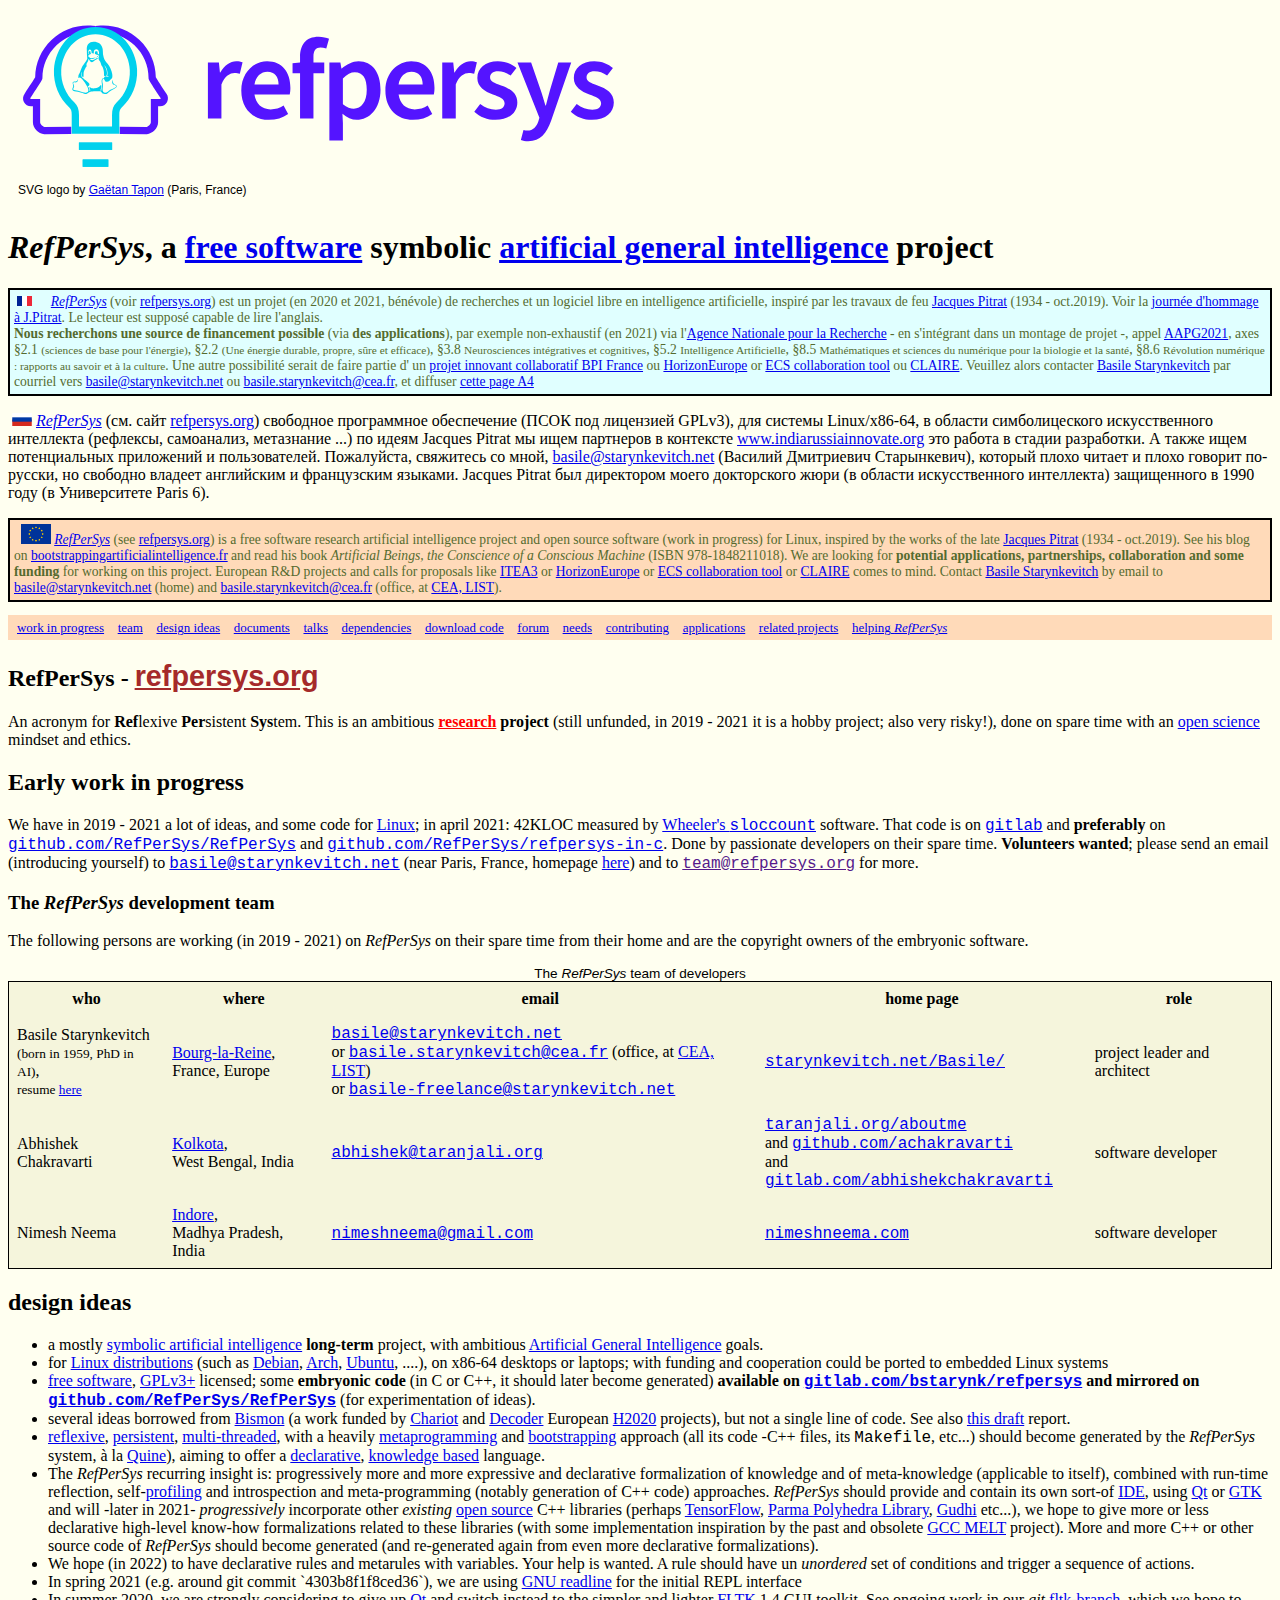
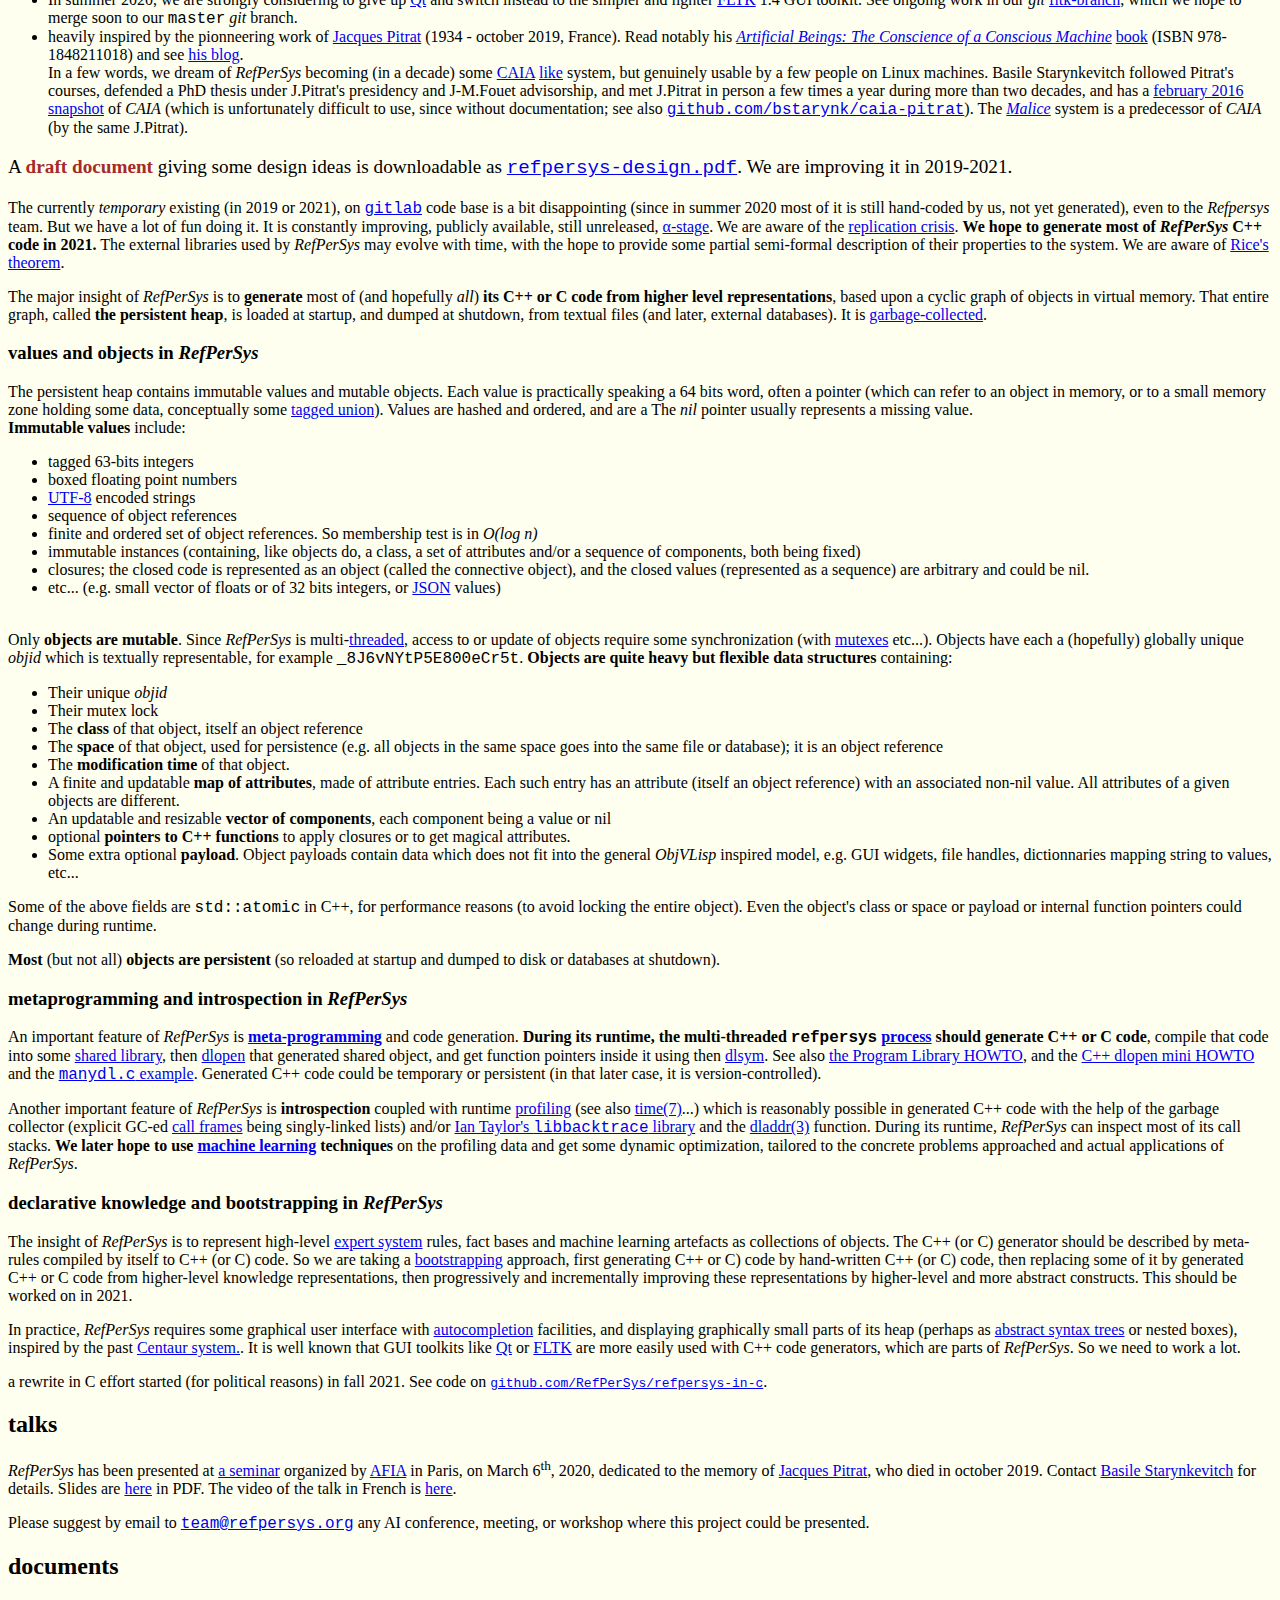
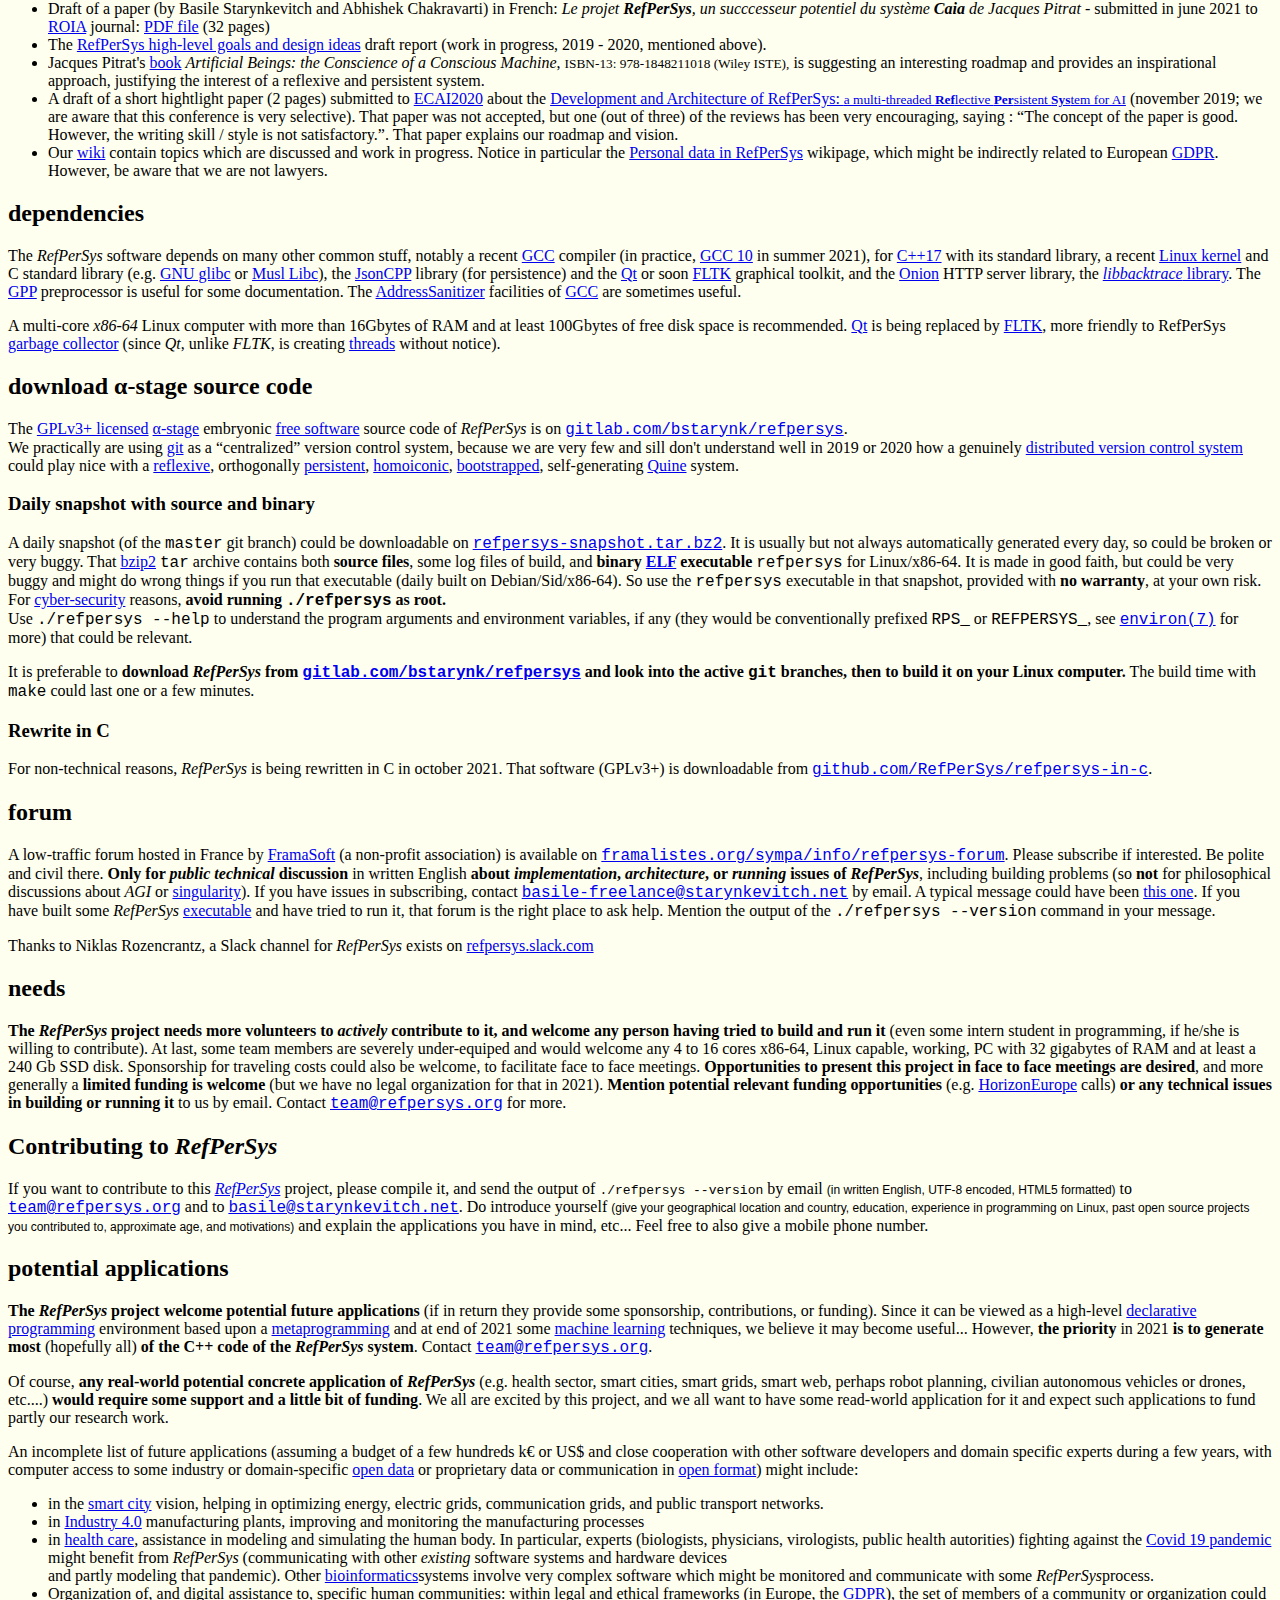
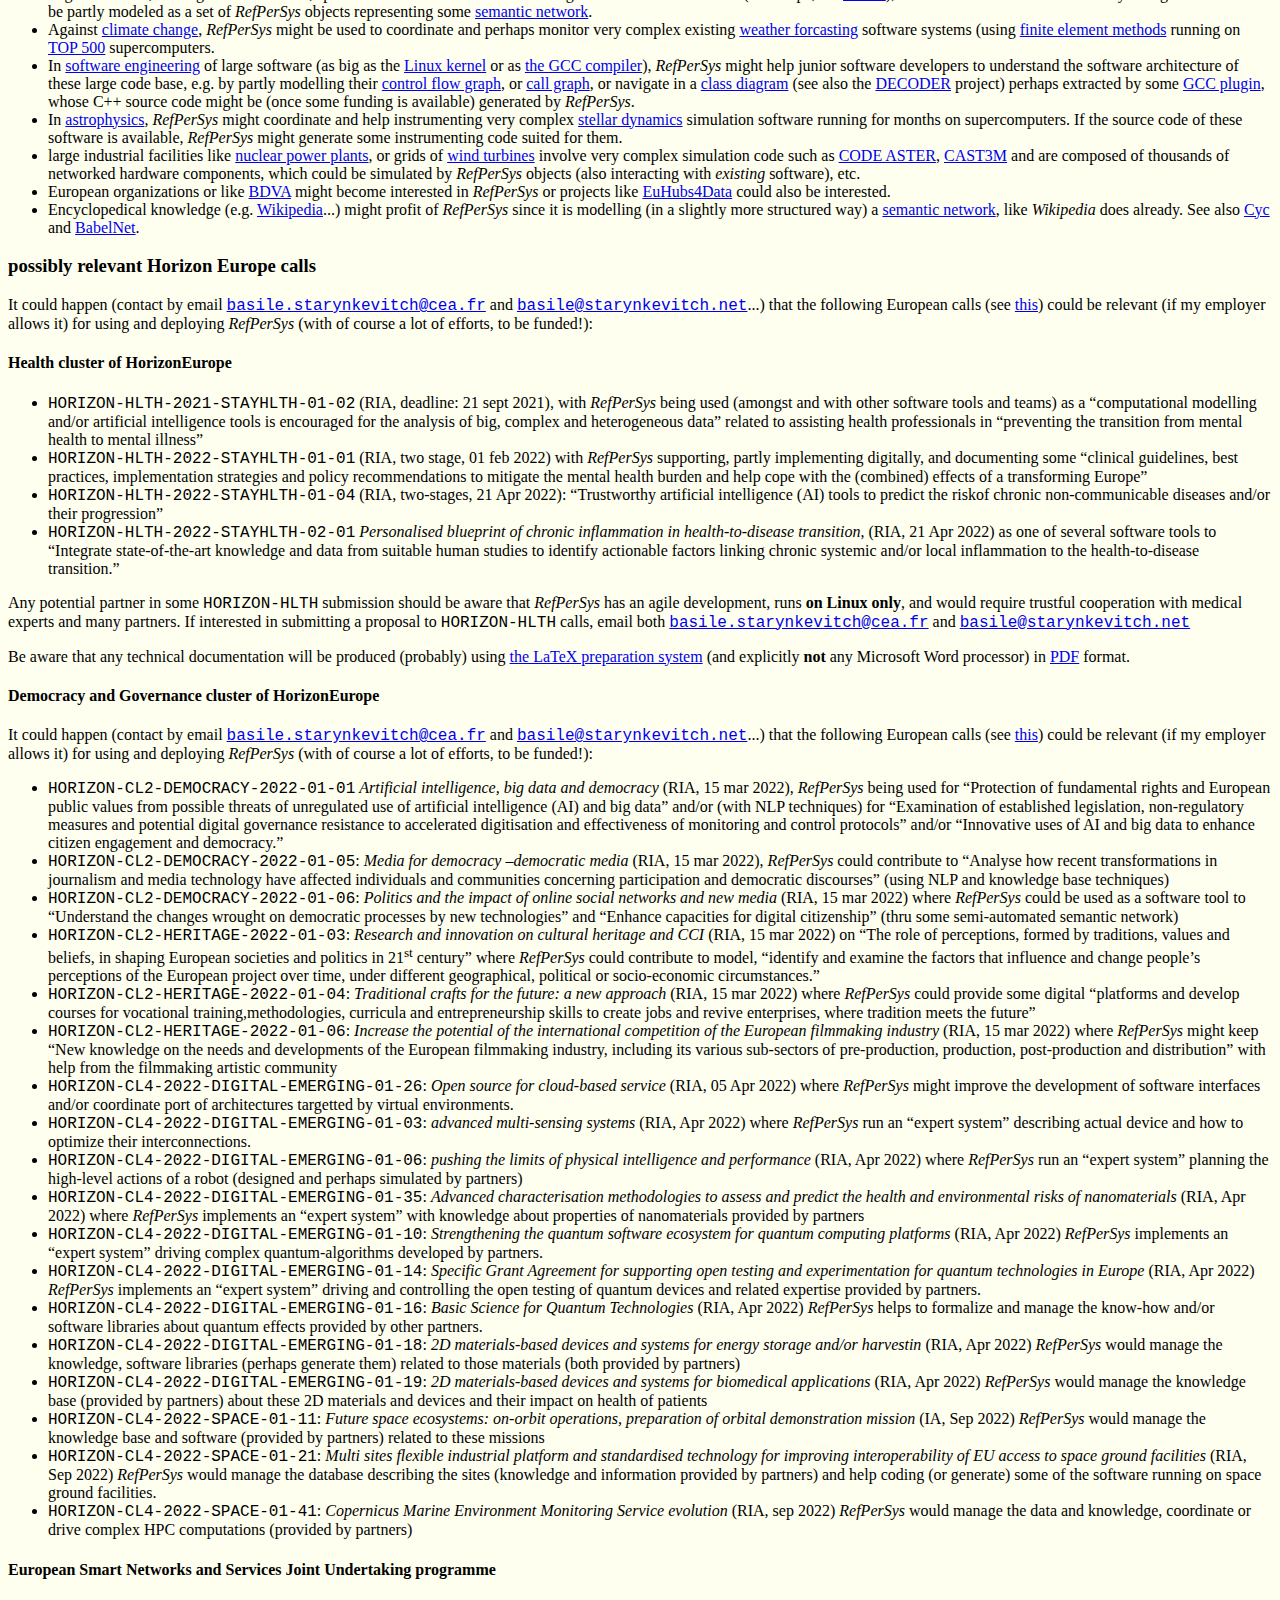
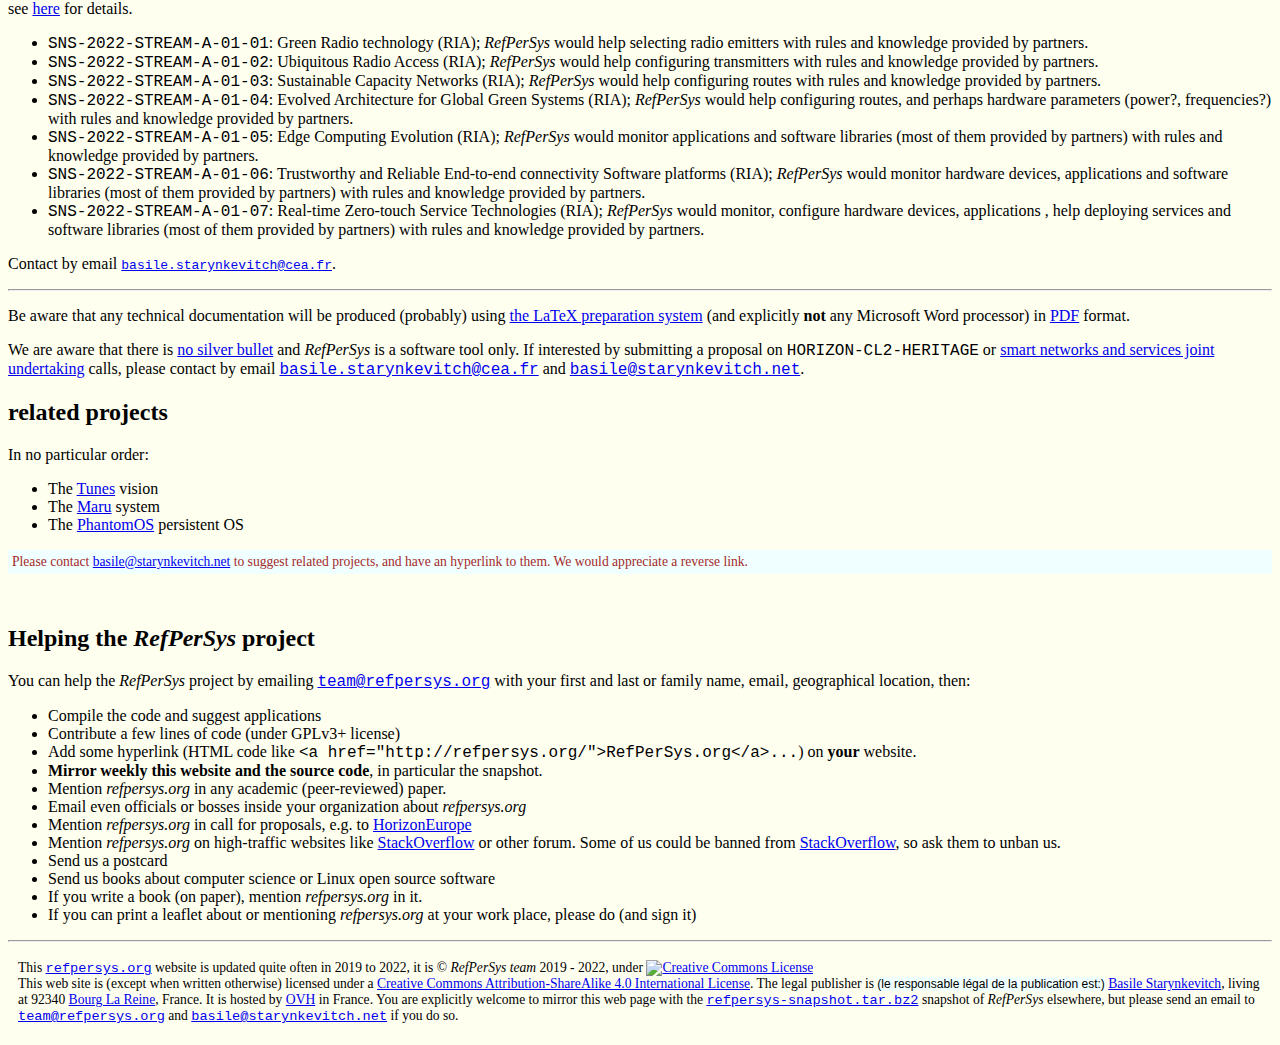
==== commit 49e75e7a: "improve index.html" ====
--- a/index.html
+++ b/index.html
@@ -106,7 +106,8 @@
 '#needs_id'>needs</a> <a class='cl_navlink' href=
 '#contributing_id'>contributing</a> <a class='cl_navlink' href=
 '#applications_id'>applications</a> <a class='cl_navlink' href=
-'#related_id'>related projects</a></nav>
+'#related_id'>related projects</a> <a class='cl_navlink' href=
+				      '#helping_id'>helping <i>RefPerSys</i></a></nav>
 <h2>RefPerSys - <a href='http://refpersys.org/' style=
 'color: brown; font-family: Verdana, Sans-serif; font-size: 120%; font-weight: bold'>
 refpersys.org</a></h2>
@@ -129,12 +130,13 @@
 'cl_tt'>gitlab</span></a> and <b>preferably</b> on <a href=
 'https://github.com/RefPerSys/RefPerSys'><span class=
 'cl_tt'>github.com/RefPerSys/RefPerSys</span></a> and <a href='https://github.com/RefPerSys/refpersys-in-c'><span class=
-'cl_tt'>github.com/RefPerSys/refpersys-in-c</span></a. Done by
+'cl_tt'>github.com/RefPerSys/refpersys-in-c</span></a>. Done by
 passionate developers on their spare time. <b>Volunteers
 wanted</b>; please send an email (introducing yourself) to <a href=
 'mailto:basile@starynkevitch.net'><span class=
 'cl_tt'>basile@starynkevitch.net</span></a> (near Paris, France,
-homepage <a href='http://starynkevitch.net/Basile/'>here</a>) for
+homepage <a href='http://starynkevitch.net/Basile/'>here</a>) and to <a href=''mailto:team@refpersys.org'><span class=
+'cl_tt'>team@refpersys.org</span></a> for
 more.</p>
 <h3 id='team_id'>The <i>RefPerSys</i> development team</h3>
 <p>The following persons are working (in 2019 - 2021) on
@@ -1054,12 +1056,32 @@
 <p class='cl_small'>Please contact <a href=
 'mailto:basile@starynkevitch.net'>basile@starynkevitch.net</a> to
 suggest related projects, and have an hyperlink to them. We would
-appreciate a reverse link.</p>
+  appreciate a reverse link.</p>
+<br/>
+
+<!-- **************************************************************** -->
+<h2 id='helping_id'>Helping the <i>RefPerSys</i> project</h2>
+<p>You can help the  <i>RefPerSys</i> project by emailing <a href='mailto:team@refpersys.org'><span class='cl_tt'>team@refpersys.org</span></a> with your first and last or family name, email, geographical location, then:
+  <ul>
+    <li>Compile the code and suggest applications</li>
+    <li>Contribute a few lines of code (under GPLv3+ license)</li>
+    <li>Add some hyperlink (HTML code like <span class='cl_tt'>&lt;a href=&quot;http://refpersys.org/&quot;&gt;RefPerSys.org&lt/a&gt;...</span>) on <b>your</b> website.</li>
+    <li><b>Mirror weekly this website and the source code</b>, in particular the snapshot.</li>
+    <li>Mention <i>refpersys.org</i> in any academic (peer-reviewed) paper.</li>
+    <li>Email even officials or bosses inside your organization about <i>refpersys.org</i></li>
+    <li>Mention <i>refpersys.org</i> in call for proposals, e.g. to <a href='https://ec.europa.eu/info/research-and-innovation/funding/funding-opportunities/funding-programmes-and-open-calls/horizon-europe_en'>HorizonEurope</a></li>
+    <li>Mention <i>refpersys.org</i> on high-traffic websites like <a href='https://stackoverflow.com'>StackOverflow</a> or other forum. Some of us could be banned from <a href='https://stackoverflow.com'>StackOverflow</a>, so ask them to unban us.</li>
+    <li>Send us a postcard</li>
+    <li>Send us books about computer science or Linux open source software</li>
+    <li>If you write a book (on paper), mention <i>refpersys.org</i> in it.</li>
+    <li>If you can print a leaflet about or mentioning <i>refpersys.org</i> at your work place, please do (and sign it)</li>
+  </ul>
+     
 <!-- **************************************************************** -->
 <hr>
 <footer>This <a href='http://refpersys.org'><span class=
 'cl_tt'>refpersys.org</span></a> website is updated quite often in
-2019 or 2021, it is © <i>RefPerSys team</i> 2019 - 2021, under
+2019 to 2022, it is © <i>RefPerSys team</i> 2019 - 2022, under
 <a rel="license" href=
 "http://creativecommons.org/licenses/by-sa/4.0/"><img alt=
 "Creative Commons License" style="border-width:0" src=
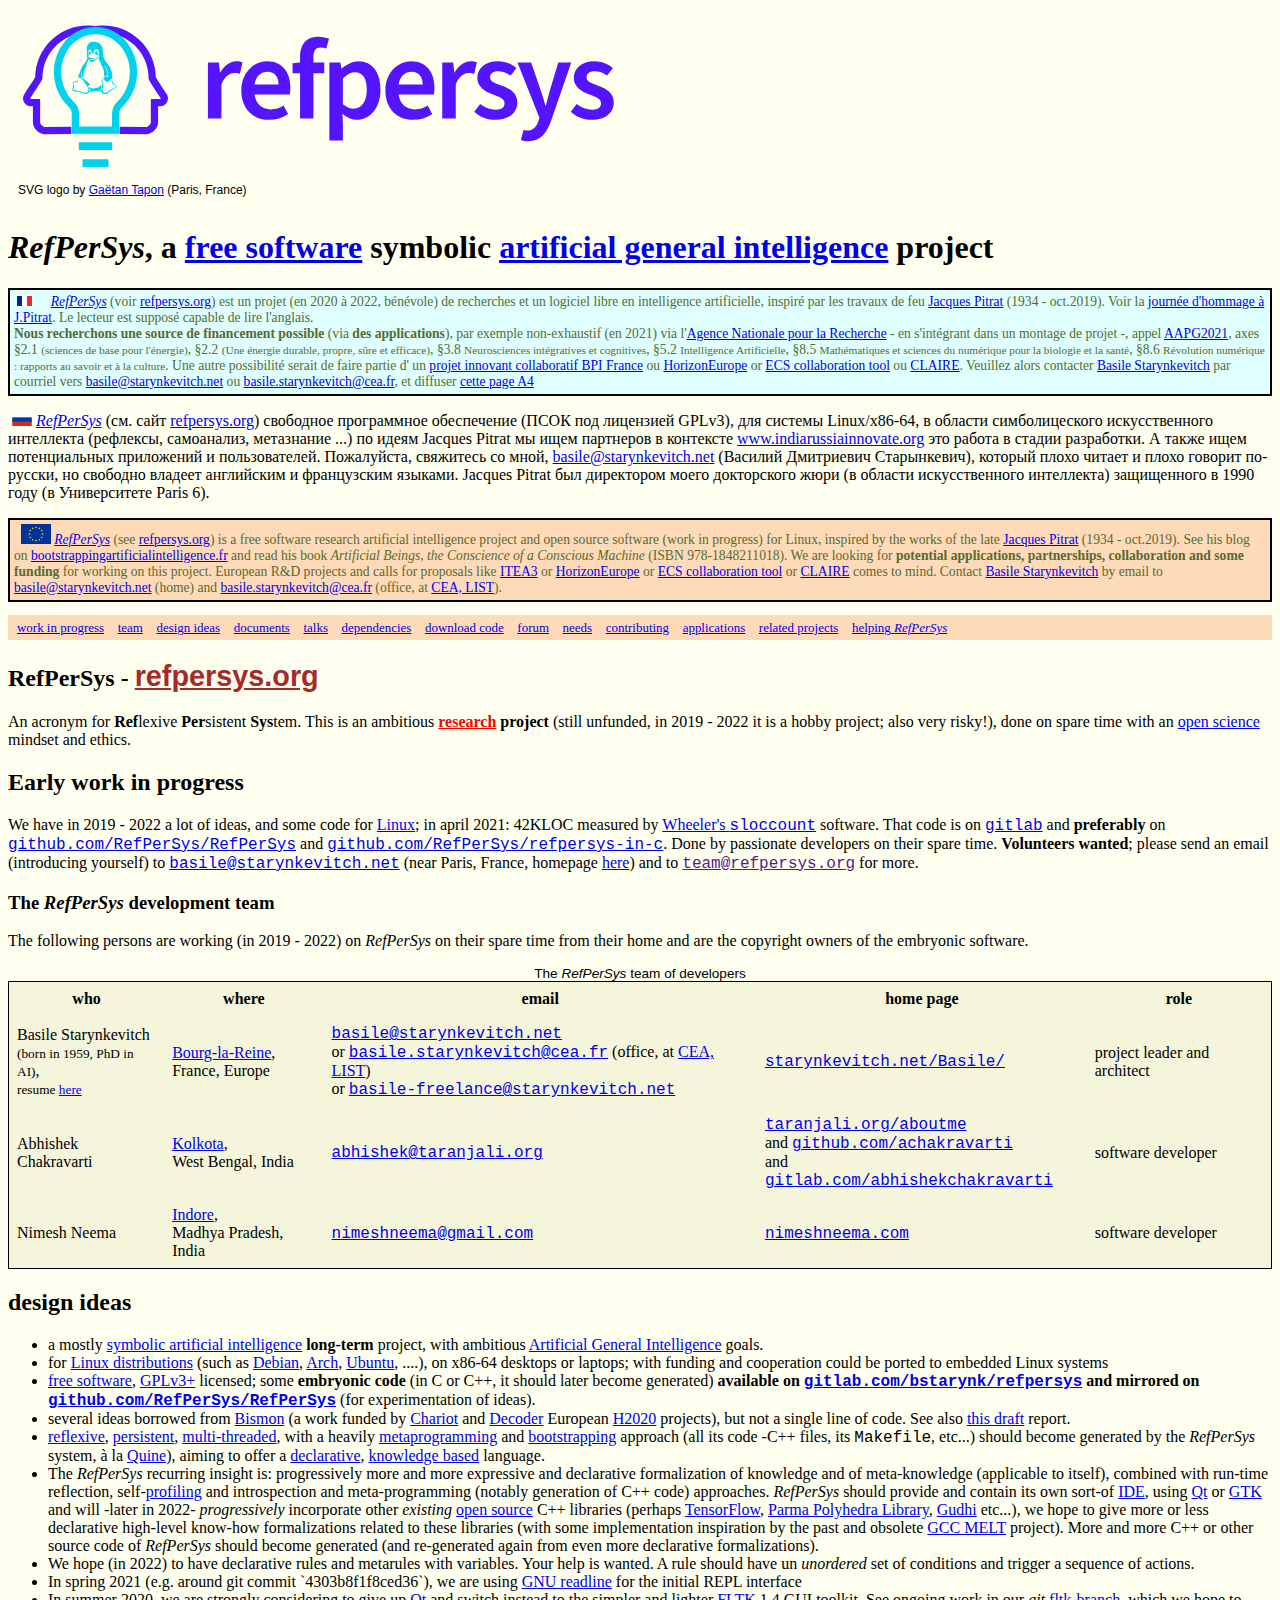
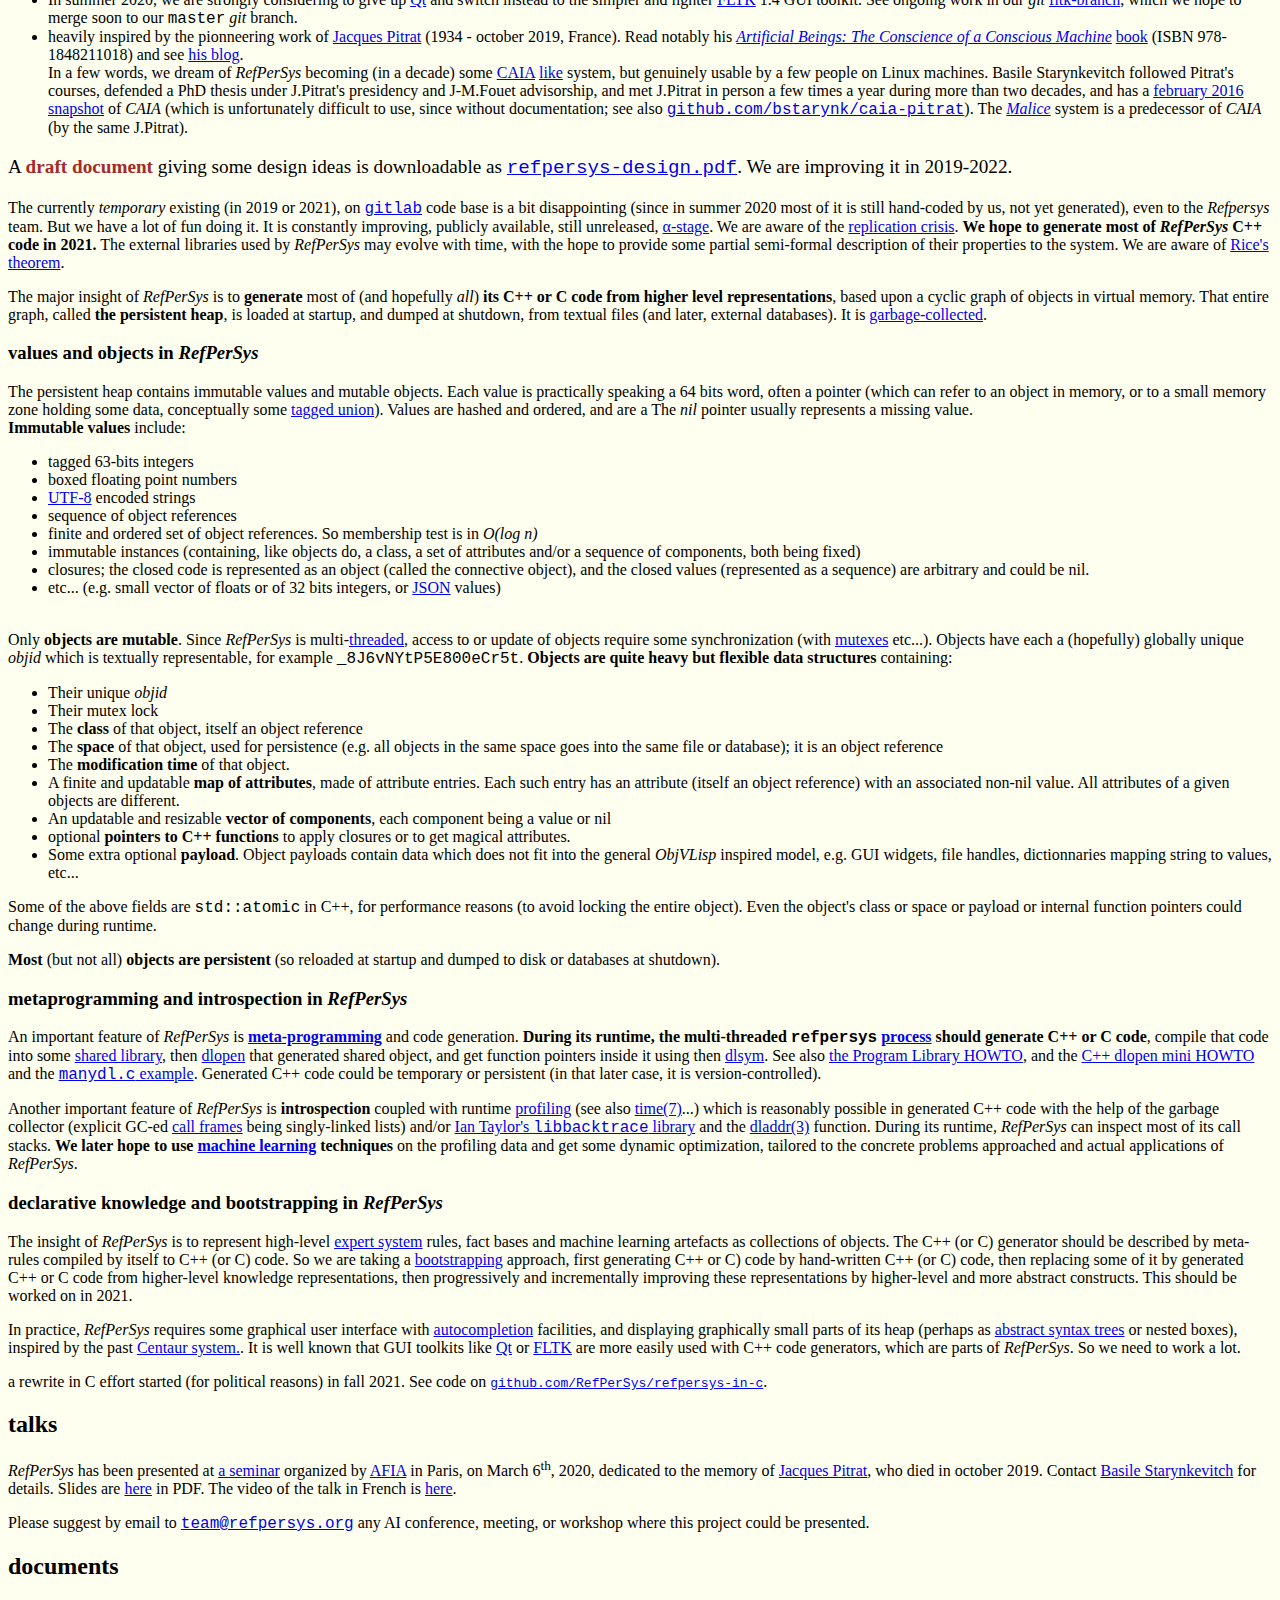
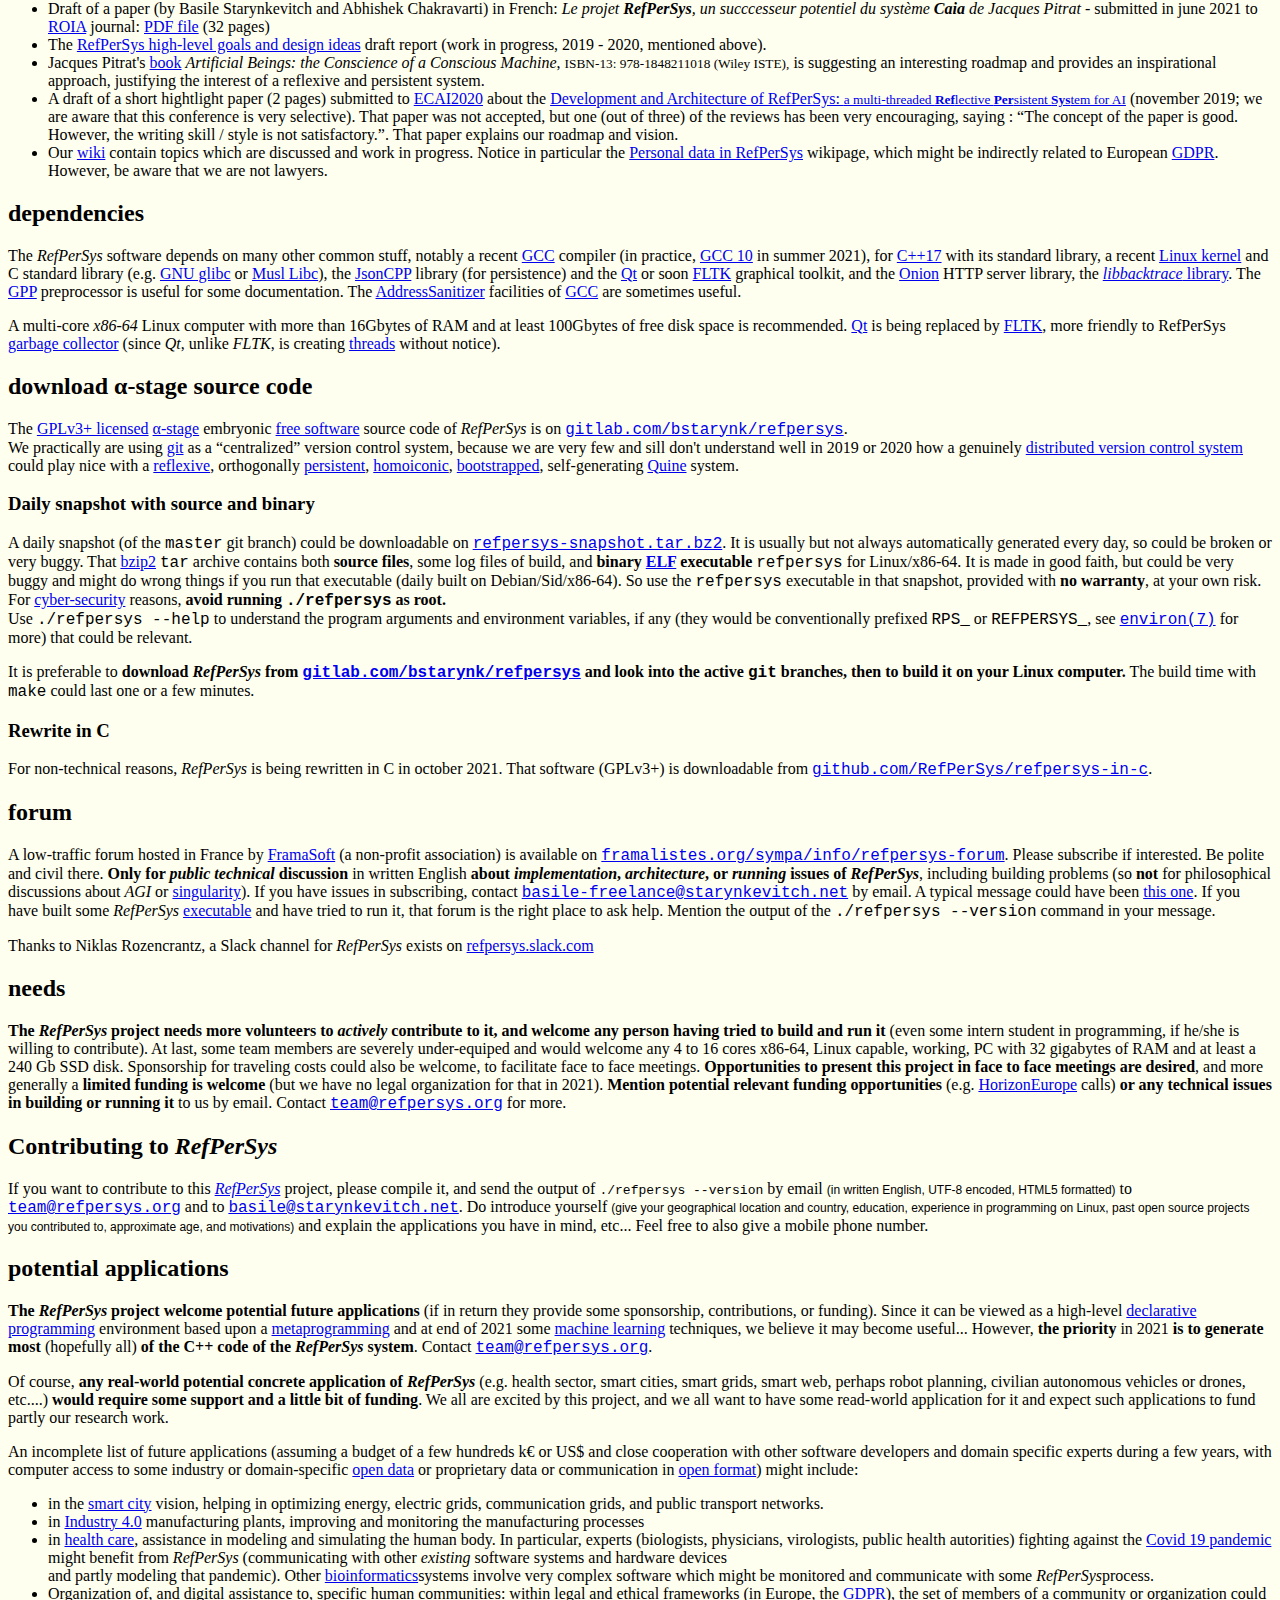
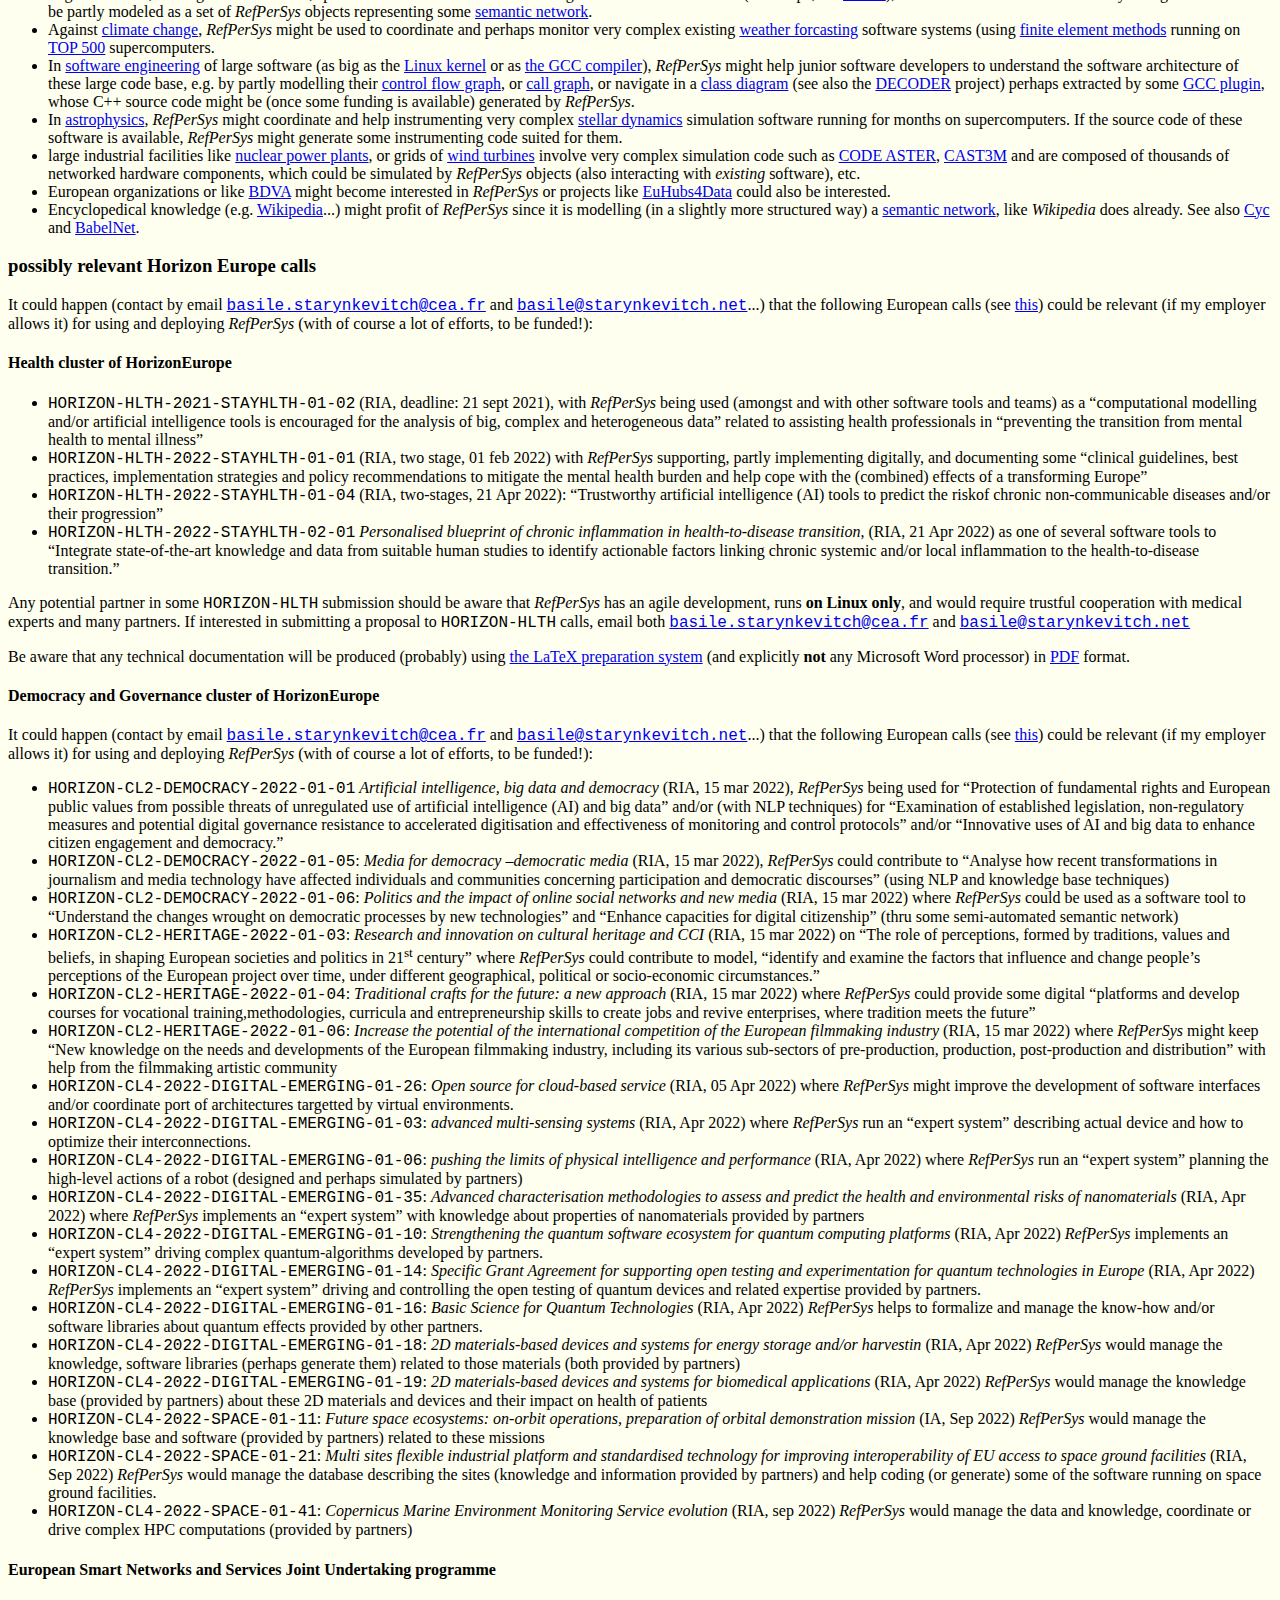
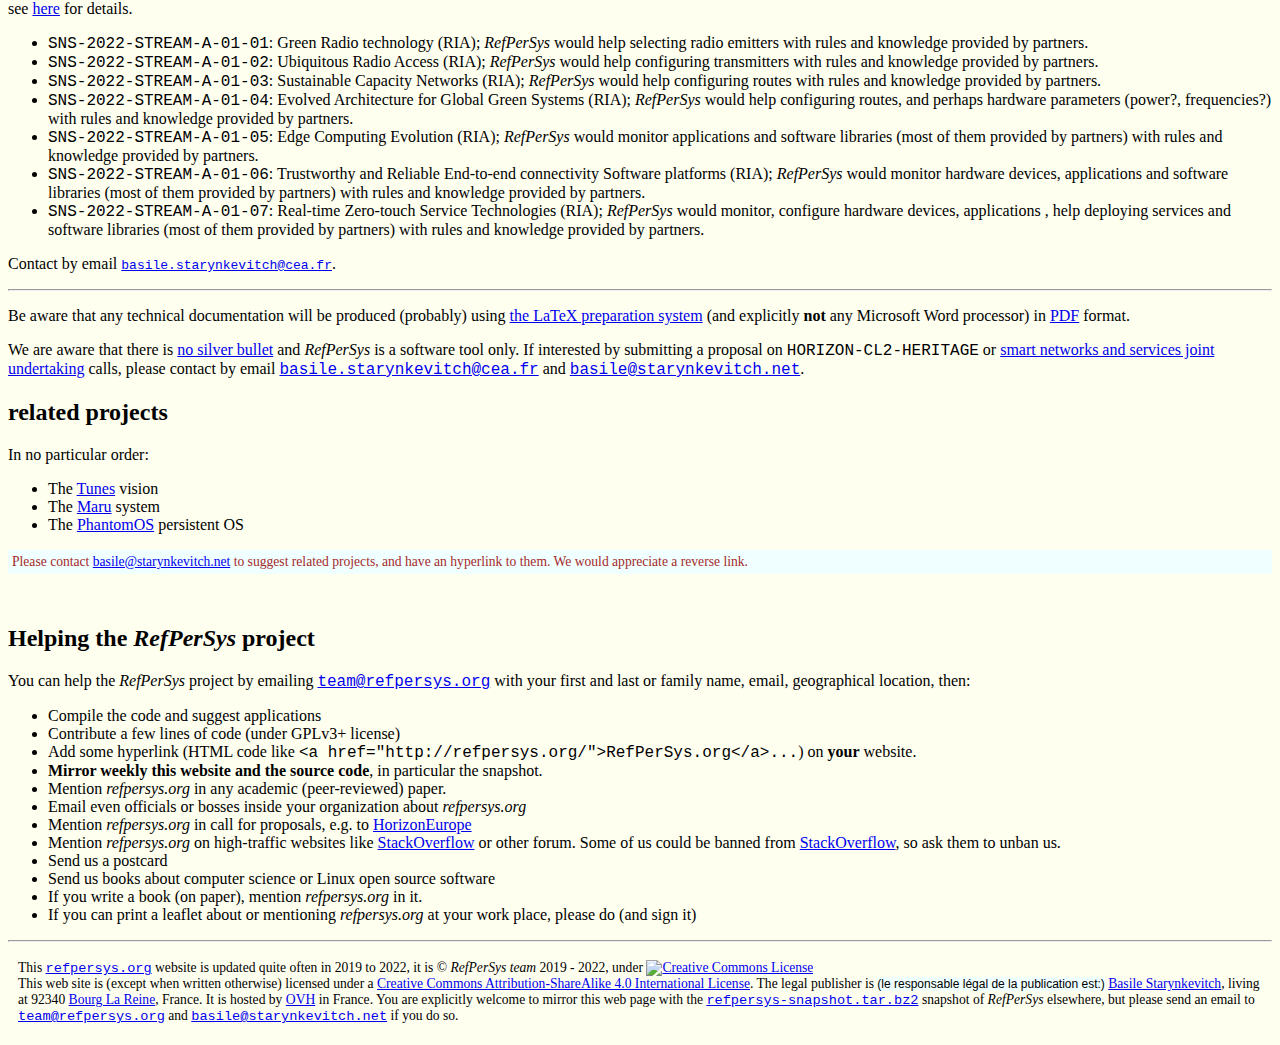
==== commit e9ee5055: "improve dates" ====
--- a/index.html
+++ b/index.html
@@ -22,7 +22,7 @@
 alt='French flag'> <a href=
 'http://refpersys.org/'><i>RefPerSys</i></a> (voir <a href=
 'http://refpersys.org/'>refpersys.org</a>) est un projet (en 2020
-et 2021, bénévole) de recherches et un logiciel libre en
+à 2022, bénévole) de recherches et un logiciel libre en
 intelligence artificielle, inspiré par les travaux de feu <a href=
 'https://fr.wikipedia.org/wiki/Jacques_Pitrat'>Jacques Pitrat</a>
 (1934 - oct.2019). Voir la <a href=
@@ -115,13 +115,13 @@
 This is an ambitious <b><a href=
 'https://en.wikipedia.org/wiki/Research' style=
 'color: red'>research</a> project</b> (still unfunded, in 2019 -
-2021 it is a hobby project; also very risky!), done on spare time
+2022 it is a hobby project; also very risky!), done on spare time
 with an <a href='https://en.wikipedia.org/wiki/Open_science'>open
     science</a> mindset and ethics.</p>
 
 <!-- **************************************************************** -->
 <h2 id='wip_id'>Early work in progress</h2>
-<p>We have in 2019 - 2021 a lot of ideas, and some code for
+<p>We have in 2019 - 2022 a lot of ideas, and some code for
 <a href='https://en.wikipedia.org/wiki/Linux'>Linux</a>; in april
 2021: 42KLOC measured by <a href=
 'https://dwheeler.com/sloccount/'>Wheeler's <span class=
@@ -139,7 +139,7 @@
 'cl_tt'>team@refpersys.org</span></a> for
 more.</p>
 <h3 id='team_id'>The <i>RefPerSys</i> development team</h3>
-<p>The following persons are working (in 2019 - 2021) on
+<p>The following persons are working (in 2019 - 2022) on
 <i>RefPerSys</i> on their spare time from their home and are the
 copyright owners of the embryonic software.</p>
 <table class='cl_devtable'>
@@ -265,7 +265,7 @@
 own sort-of <a href=
 'https://en.wikipedia.org/wiki/Integrated_development_environment'>IDE</a>,
   using <a href='https://www.qt.io/'>Qt</a> or <a href='https://gtk.org/'>GTK</a> and will -later in
-2021- <i>progressively</i> incorporate other <i>existing</i>
+2022- <i>progressively</i> incorporate other <i>existing</i>
 <a href='https://opensource.org/'>open source</a> C++ libraries
 (perhaps <a href='https://www.tensorflow.org/'>TensorFlow</a>,
 <a href='https://www.bugseng.com/parma-polyhedra-library'>Parma
@@ -325,7 +325,7 @@
 some design ideas is downloadable as <a href=
 'http://starynkevitch.net/Basile/refpersys-design.pdf'><span class=
 'cl_tt'>refpersys-design.pdf</span></a>. We are improving it in
-2019-2021.</p>
+2019-2022.</p>
 <p>The currently <i>temporary</i> existing (in 2019 or 2021), on
 <a href='https://gitlab.com/bstarynk/refpersys'><span class=
 'cl_tt'>gitlab</span></a> code base is a bit disappointing (since
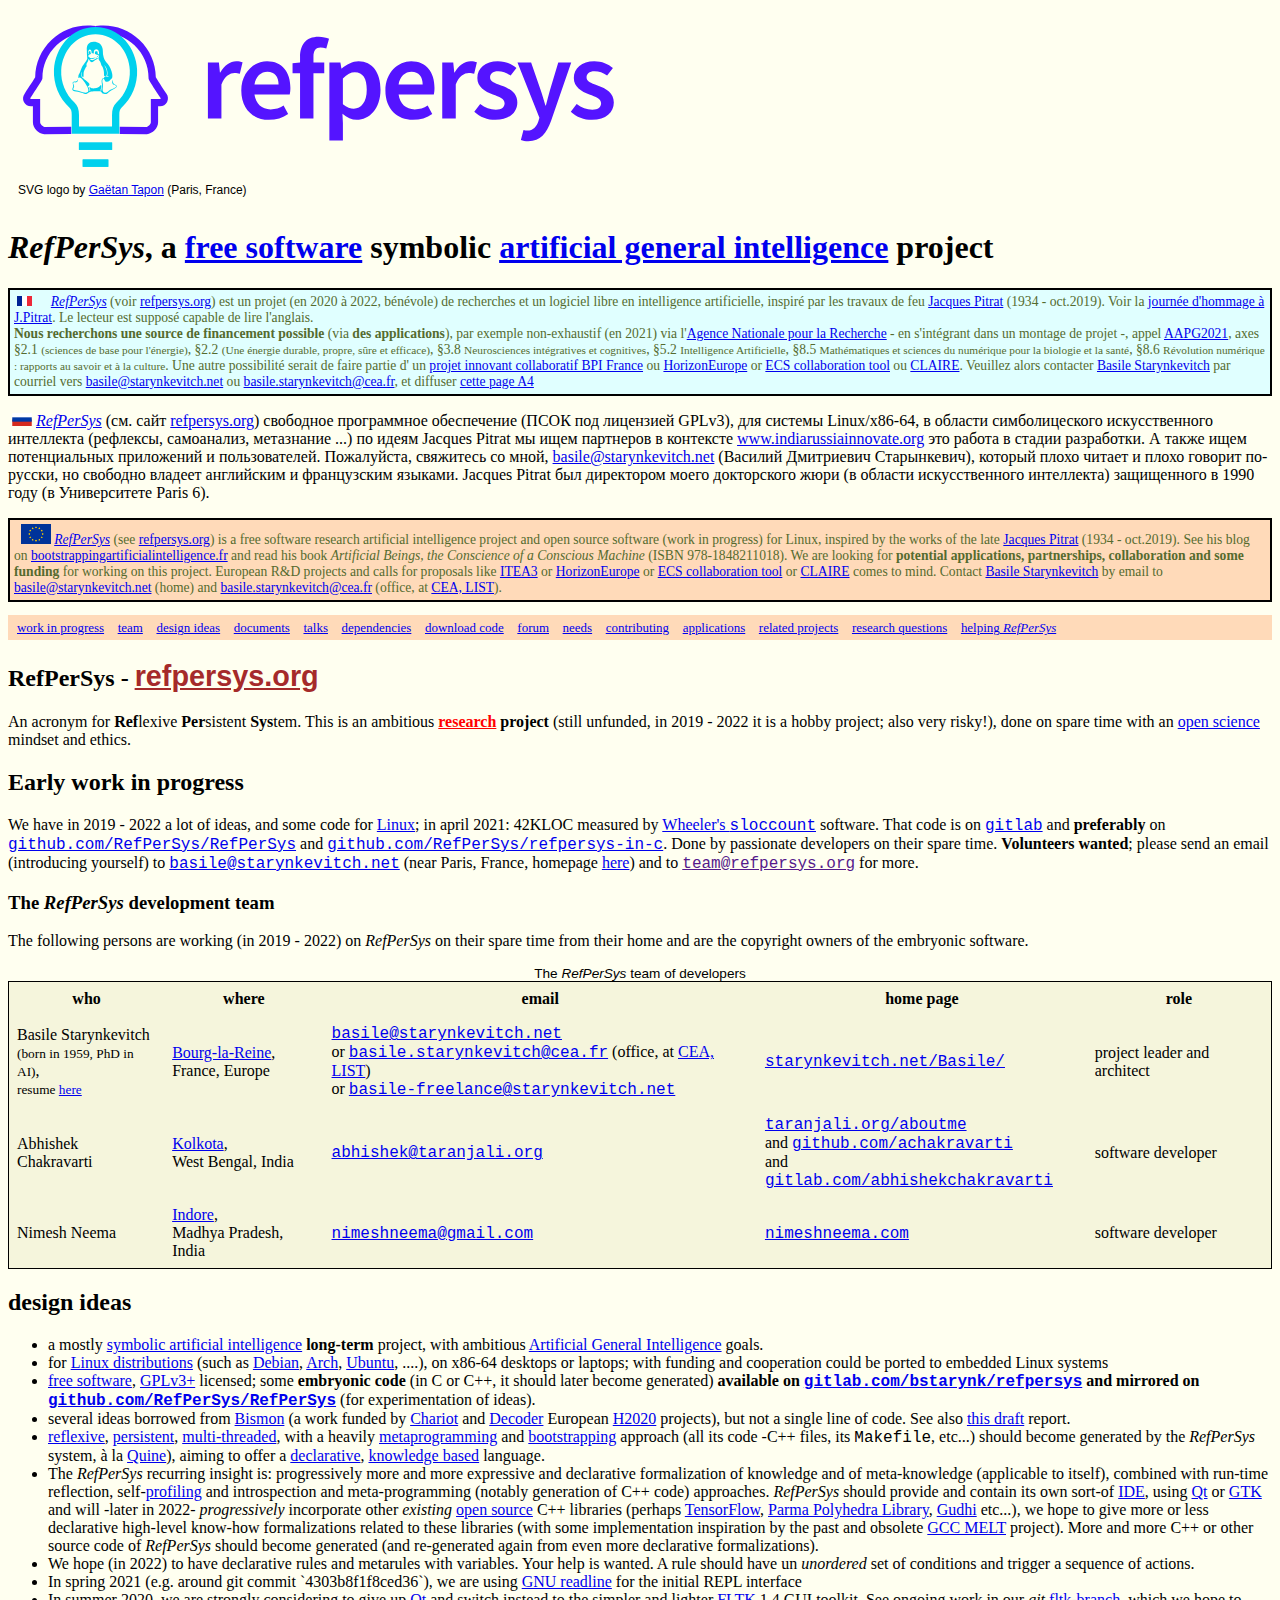
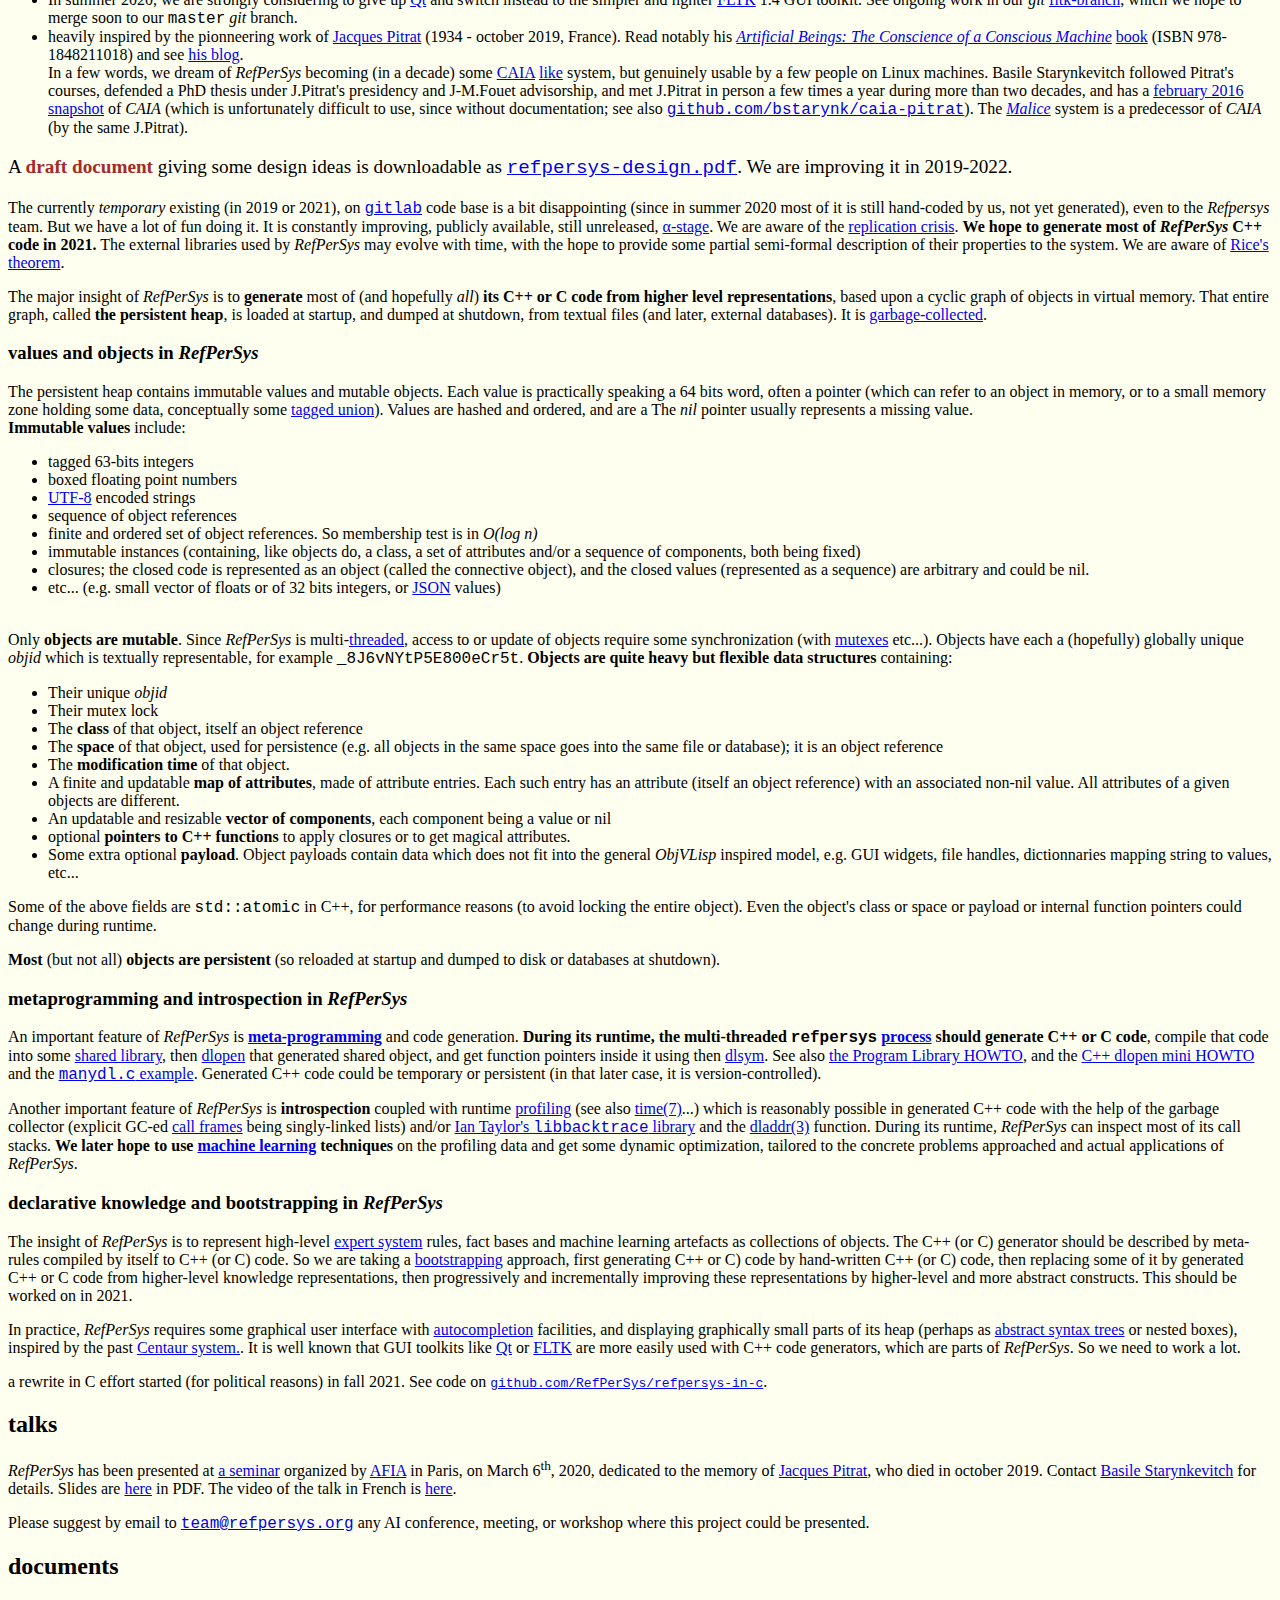
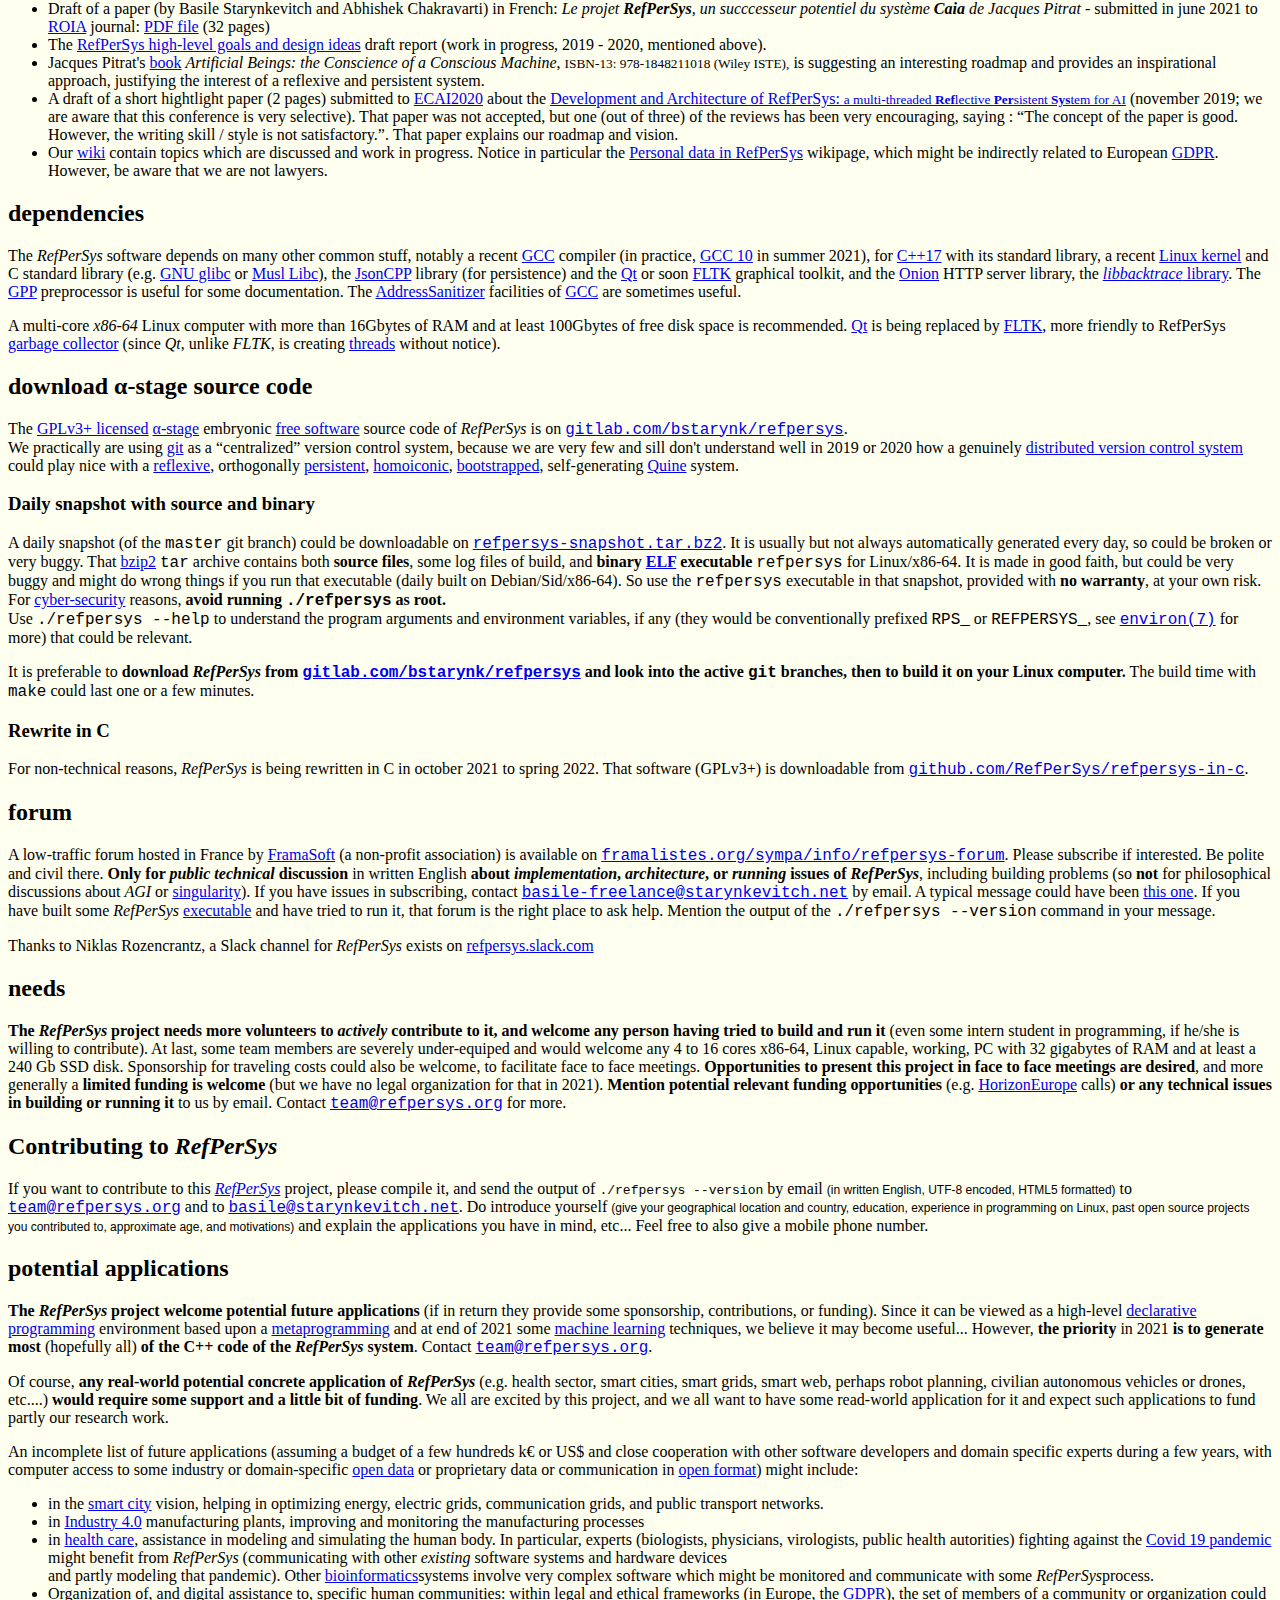
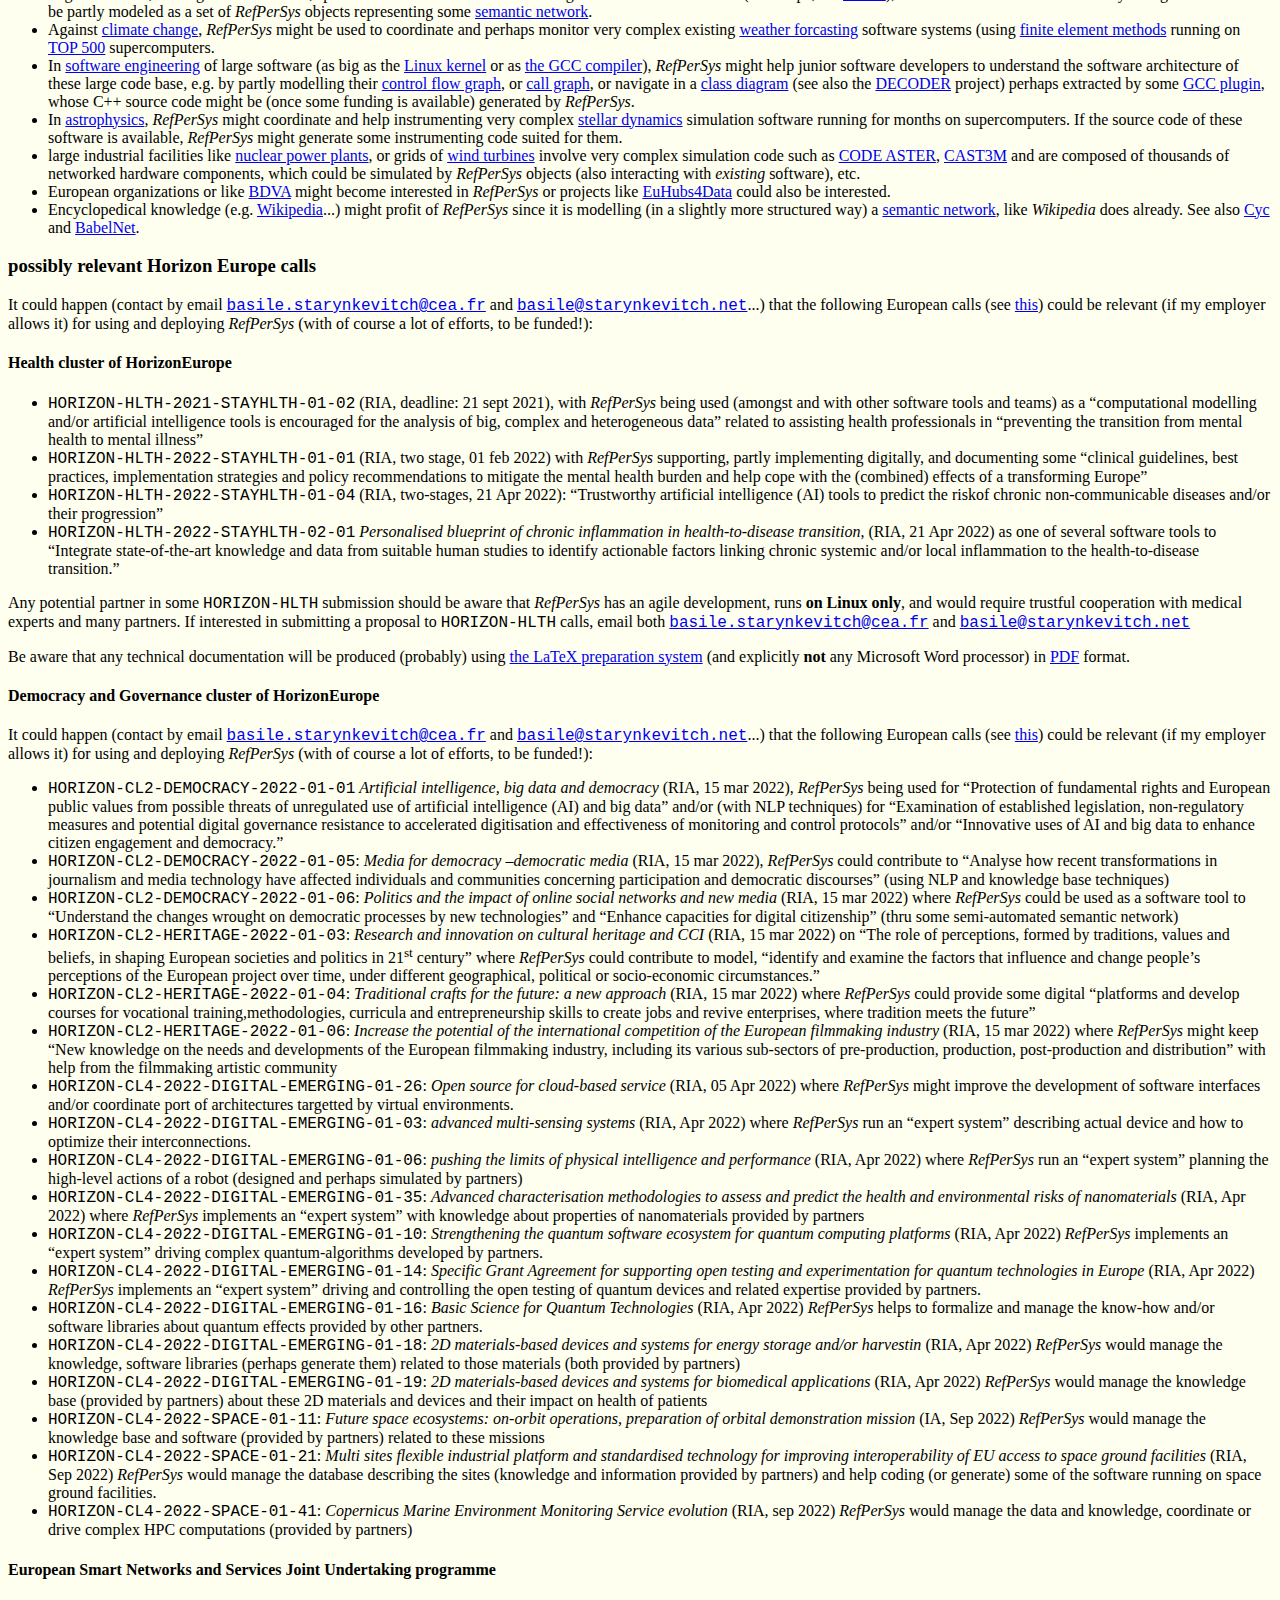
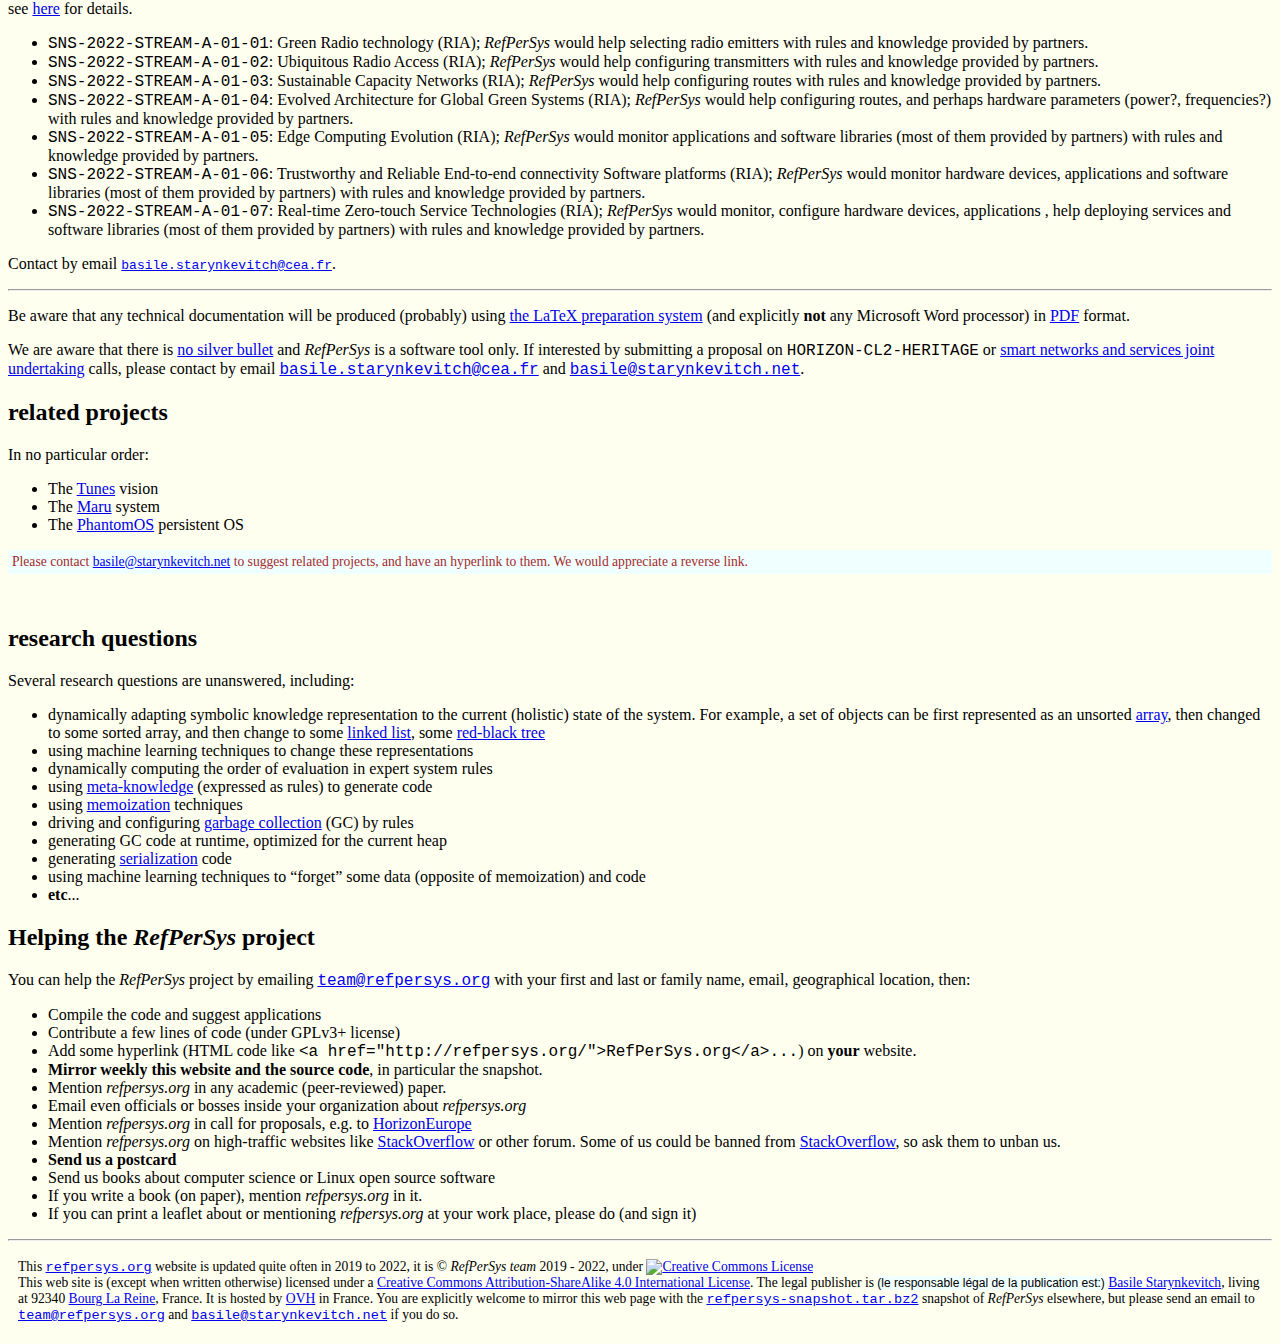
==== commit 39f76bcb: "improve index.html with research questions" ====
--- a/index.html
+++ b/index.html
@@ -93,21 +93,25 @@
 collaboration tool</a> or <a href='https://claire-ai.org/'>CLAIRE</a> comes to mind. Contact <a href=
 'http://starynkevitch.net/Basile/index_en.html'>Basile
 Starynkevitch</a> by email to <a href=
-'mailto:basile@starynkevitch.net'>basile@starynkevitch.net</a> (home) and <a href=
-									 'mailto:basile.starynkevitch@cea.fr'>basile.starynkevitch@cea.fr</a> (office, at <a href='https://www-list.cea.fr/'>CEA, LIST</a>).</p>
-<nav><a class='cl_navlink' href='#wip_id'>work in progress</a>
-<a class='cl_navlink' href='#team_id'>team</a> <a class=
-'cl_navlink' href='#designideas_id'>design ideas</a> <a class=
-'cl_navlink' href='#documents_id'>documents</a> <a class=
-'cl_navlink' href='#talks_id'>talks</a> <a class='cl_navlink' href=
-'#dependencies_id'>dependencies</a> <a class='cl_navlink' href=
-'#download_id'>download code</a> <a class='cl_navlink' href=
-'#forum_id'>forum</a> <a class='cl_navlink' href=
-'#needs_id'>needs</a> <a class='cl_navlink' href=
-'#contributing_id'>contributing</a> <a class='cl_navlink' href=
-'#applications_id'>applications</a> <a class='cl_navlink' href=
-'#related_id'>related projects</a> <a class='cl_navlink' href=
-				      '#helping_id'>helping <i>RefPerSys</i></a></nav>
+				 'mailto:basile@starynkevitch.net'>basile@starynkevitch.net</a> (home) and
+<a href='mailto:basile.starynkevitch@cea.fr'>basile.starynkevitch@cea.fr</a>
+(office, at <a href='https://www-list.cea.fr/'>CEA, LIST</a>).</p>
+<nav>
+  <a class='cl_navlink' href='#wip_id'>work in progress</a>
+  <a class='cl_navlink' href='#team_id'>team</a>
+  <a class='cl_navlink' href='#designideas_id'>design ideas</a>
+  <a class='cl_navlink' href='#documents_id'>documents</a>
+  <a class='cl_navlink' href='#talks_id'>talks</a>
+  <a class='cl_navlink' href='#dependencies_id'>dependencies</a>
+  <a class='cl_navlink' href='#download_id'>download code</a>
+  <a class='cl_navlink' href='#forum_id'>forum</a>
+  <a class='cl_navlink' href='#needs_id'>needs</a>
+  <a class='cl_navlink' href='#contributing_id'>contributing</a>
+  <a class='cl_navlink' href='#applications_id'>applications</a>
+  <a class='cl_navlink' href='#related_id'>related projects</a>
+  <a class='cl_navlink' href='#research_id'>research questions</a>
+  <a class='cl_navlink' href='#helping_id'>helping <i>RefPerSys</i></a>
+</nav>
 <h2>RefPerSys - <a href='http://refpersys.org/' style=
 'color: brown; font-family: Verdana, Sans-serif; font-size: 120%; font-weight: bold'>
 refpersys.org</a></h2>
@@ -638,7 +642,7 @@
 
 <h3>Rewrite in C</h3>
 <p>For non-technical reasons, <i>RefPerSys</i> is being rewritten in C
-  in october 2021. That software (GPLv3+) is downloadable from
+  in october 2021 to spring 2022. That software (GPLv3+) is downloadable from
   <a href='https://github.com/RefPerSys/refpersys-in-c'><span class='cl_tt'>github.com/RefPerSys/refpersys-in-c</span></a>.
 
 
@@ -1059,6 +1063,30 @@
   appreciate a reverse link.</p>
 <br/>
 
+<h2 id='research_id'>research questions</h2>
+
+<p>Several research questions are unanswered, including:
+  <ul>
+    <li>dynamically adapting symbolic knowledge representation to the
+    current (holistic) state of the system. For example, a set
+    of objects can be first represented as an
+    unsorted <a href='https://en.wikipedia.org/wiki/Array_data_structure'>array</a>,
+    then changed to some sorted array, and then change to
+    some <a href='https://en.wikipedia.org/wiki/Linked_list'>linked
+	list</a>, some <a href='https://en.wikipedia.org/wiki/Red%E2%80%93black_tree'>red-black tree</a>
+    </li>
+    <li>using machine learning techniques to change these representations</li>
+    <li>dynamically computing the order of evaluation in expert system rules</li>
+    <li>using <a href='https://en.wikipedia.org/wiki/Meta-knowledge'>meta-knowledge</a> (expressed as rules) to generate code</li>
+    <li>using <a href='https://en.wikipedia.org/wiki/Memoization'>memoization</a> techniques</li>
+    <li>driving and configuring <a href='https://en.wikipedia.org/wiki/Garbage_collection_(computer_science)'>garbage collection</a> (GC) by rules</li>
+    <li>generating GC code at runtime, optimized for the current heap</li>
+    <li>generating <a href='https://en.wikipedia.org/wiki/Serialization'>serialization</a> code</li>
+    <li>using machine learning techniques to <q>forget</q> some data (opposite of memoization) and code</li>
+    <li><b>etc</b>...</li>
+  </ul>
+</p>
+
 <!-- **************************************************************** -->
 <h2 id='helping_id'>Helping the <i>RefPerSys</i> project</h2>
 <p>You can help the  <i>RefPerSys</i> project by emailing <a href='mailto:team@refpersys.org'><span class='cl_tt'>team@refpersys.org</span></a> with your first and last or family name, email, geographical location, then:
@@ -1071,7 +1099,7 @@
     <li>Email even officials or bosses inside your organization about <i>refpersys.org</i></li>
     <li>Mention <i>refpersys.org</i> in call for proposals, e.g. to <a href='https://ec.europa.eu/info/research-and-innovation/funding/funding-opportunities/funding-programmes-and-open-calls/horizon-europe_en'>HorizonEurope</a></li>
     <li>Mention <i>refpersys.org</i> on high-traffic websites like <a href='https://stackoverflow.com'>StackOverflow</a> or other forum. Some of us could be banned from <a href='https://stackoverflow.com'>StackOverflow</a>, so ask them to unban us.</li>
-    <li>Send us a postcard</li>
+    <li><b>Send us a postcard</b></li>
     <li>Send us books about computer science or Linux open source software</li>
     <li>If you write a book (on paper), mention <i>refpersys.org</i> in it.</li>
     <li>If you can print a leaflet about or mentioning <i>refpersys.org</i> at your work place, please do (and sign it)</li>
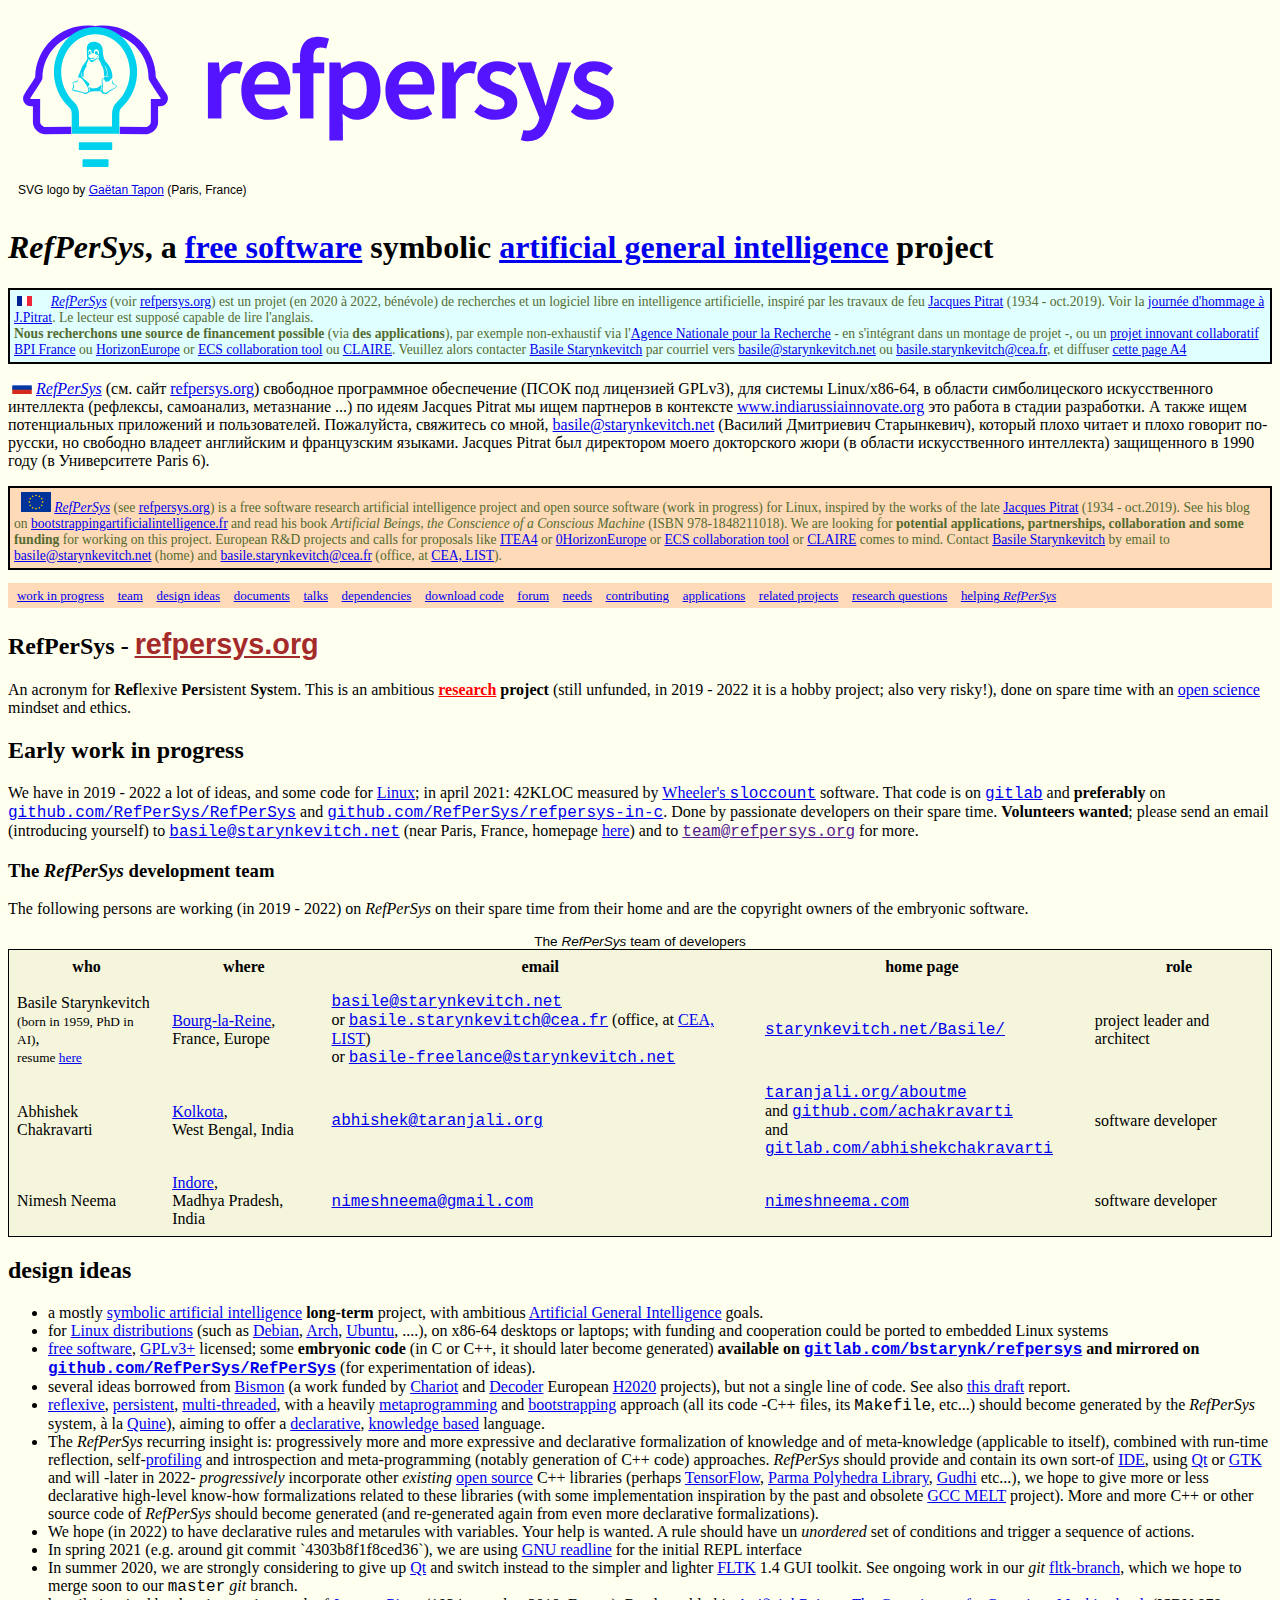
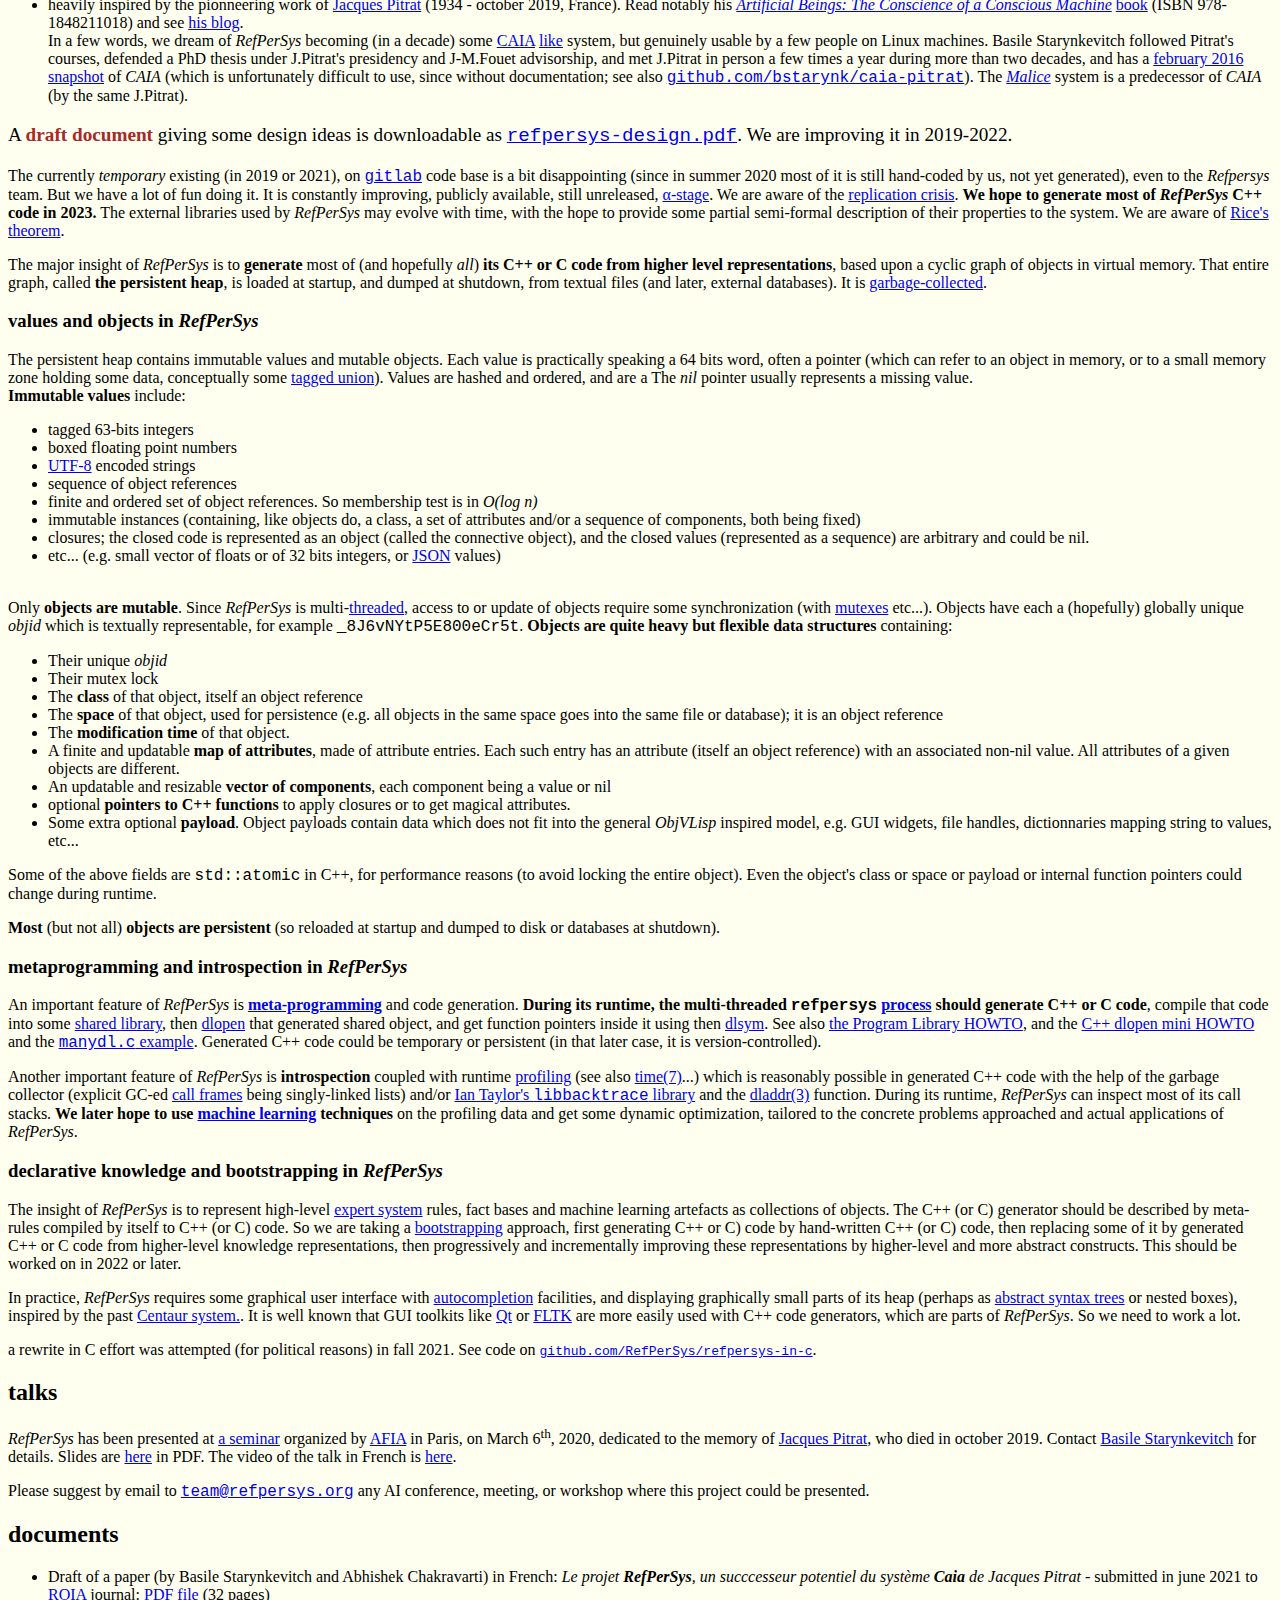
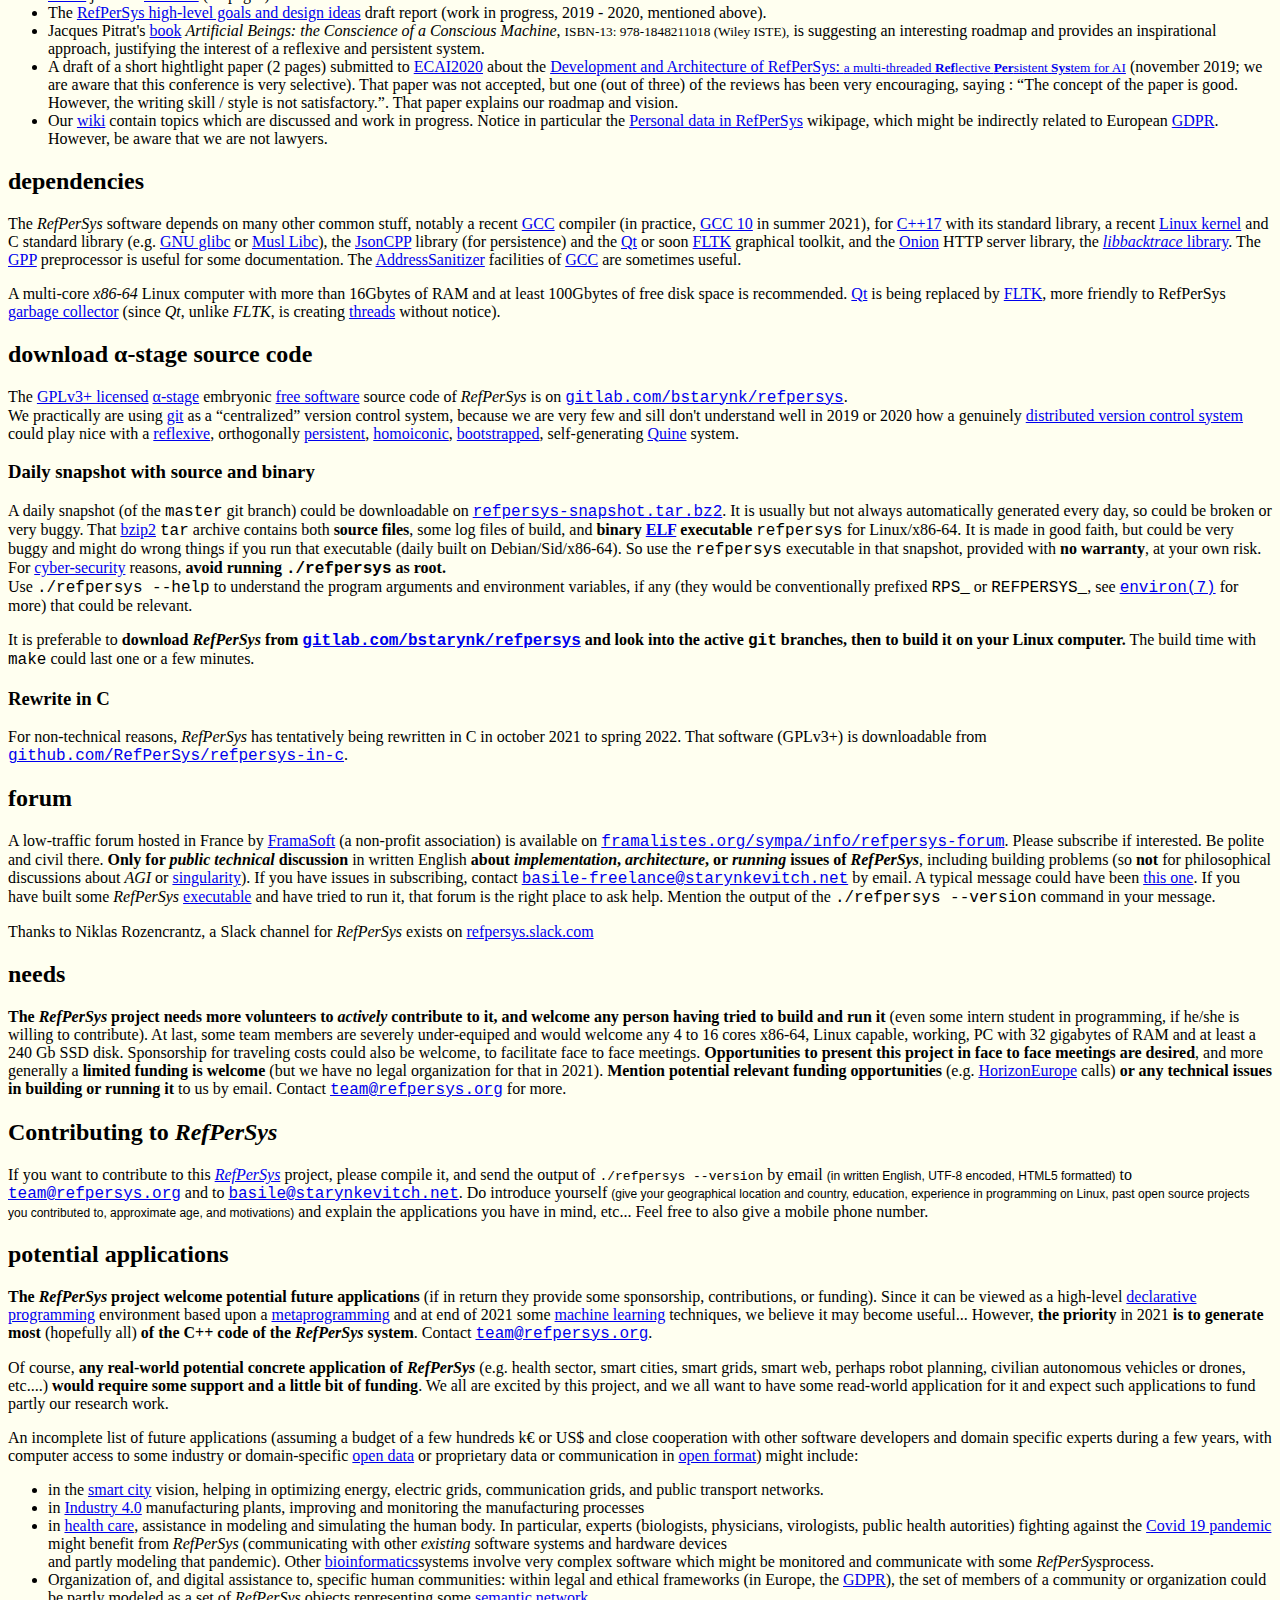
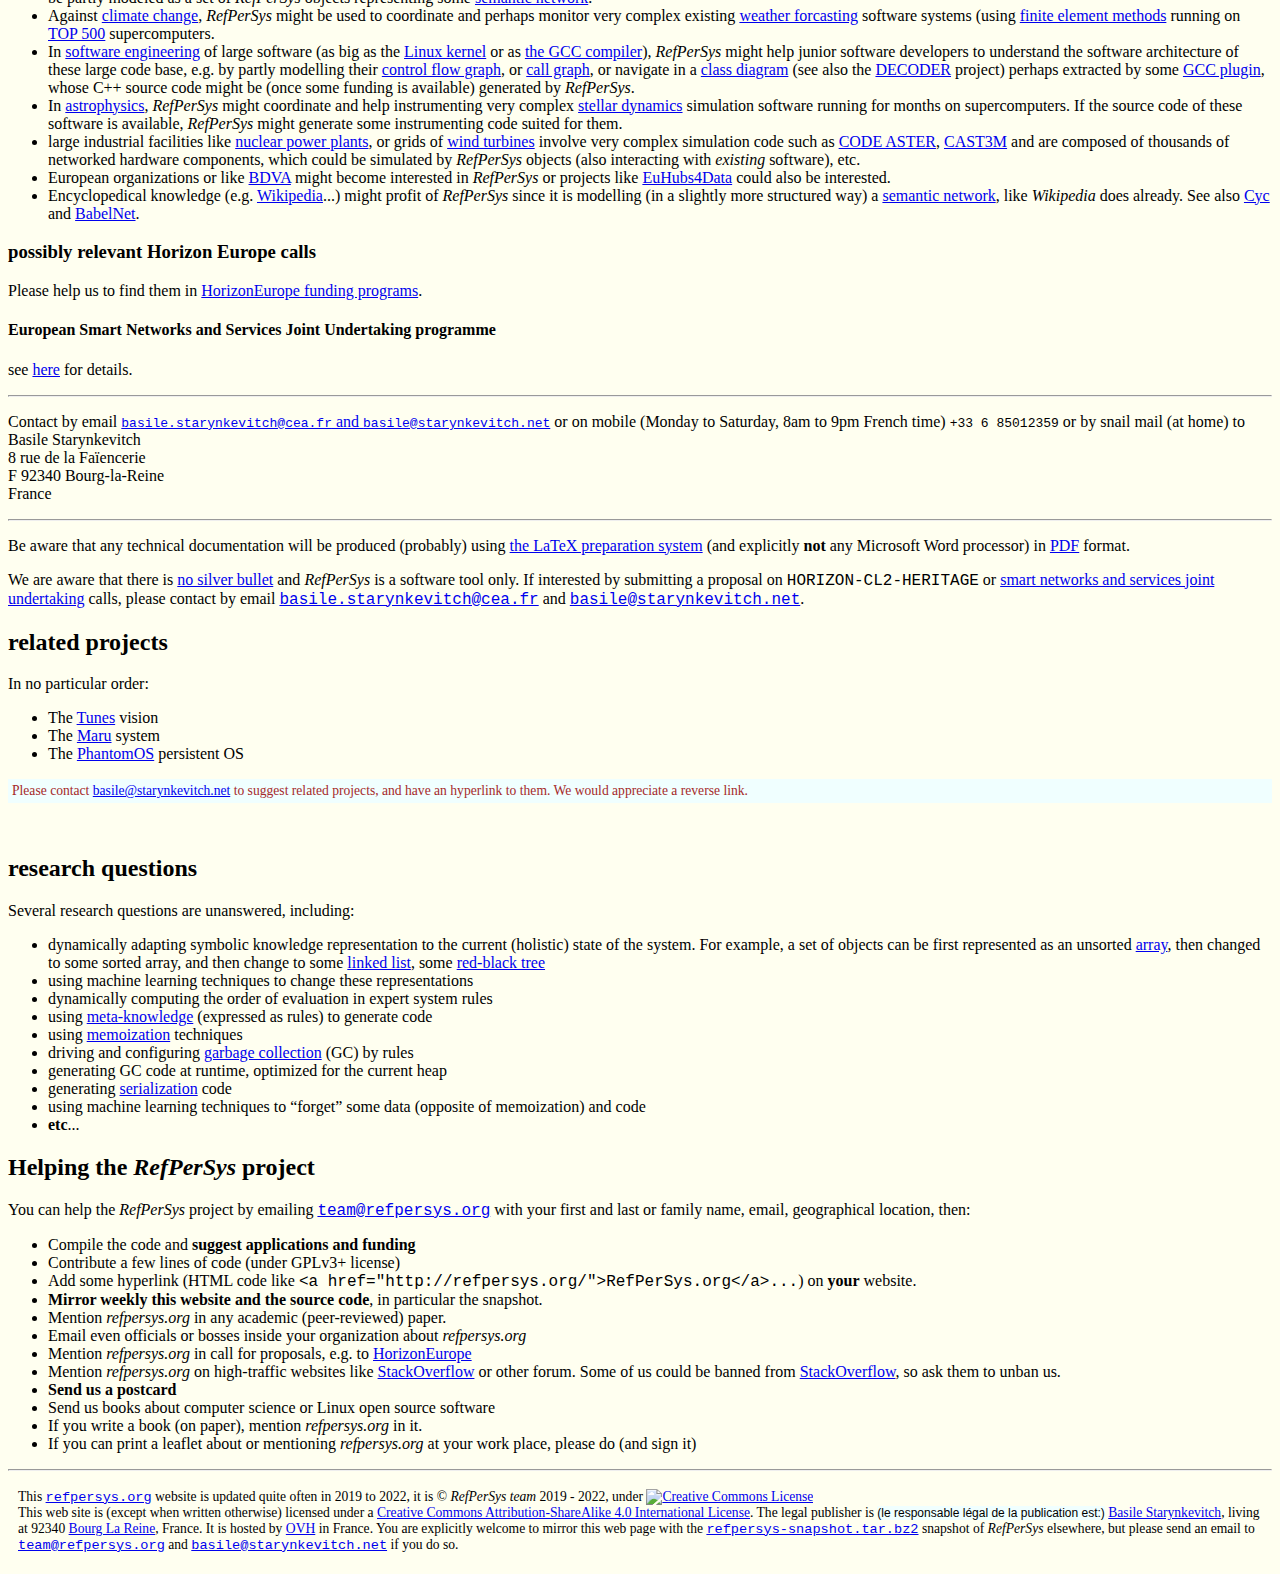
==== commit a0741fae: "new smaller index.html" ====
--- a/index.html
+++ b/index.html
@@ -30,31 +30,24 @@
 à J.Pitrat</a>. Le lecteur est supposé capable de lire
 l'anglais.<br>
 <b>Nous recherchons une source de financement possible</b> (via
-<b>des applications</b>), par exemple non-exhaustif (en 2021) via
+<b>des applications</b>), par exemple non-exhaustif  via
 l'<a href='https://anr.fr/fr/'>Agence Nationale pour la
-Recherche</a> - en s'intégrant dans un montage de projet -, appel
-<a href=
-'https://anr.fr/fileadmin/aap/2021/aapg-2021-v1.1.pdf'>AAPG2021</a>,
-axes §2.1 <small>(sciences de base pour l'énergie)</small>, §2.2
-<small>(Une énergie durable, propre, sûre et efficace)</small>,
-§3.8 <small>Neurosciences intégratives et cognitives</small>, §5.2
-<small>Intelligence Artificielle</small>, §8.5 <small>Mathématiques
-et sciences du numérique pour la biologie et la santé</small>, §8.6
-<small>Révolution numérique : rapports au savoir et à la
-culture</small>. Une autre possibilité serait de faire partie d' un
+Recherche</a> - en s'intégrant dans un montage de projet -, ou un
 <a href=
 'https://extranet.bpifrance.fr/projets-innovants-collaboratifs'>projet
 innovant collaboratif BPI France</a> ou 
 <a href=
 'https://ec.europa.eu/programmes/horizon2020/en/search/site/horizon%20europe'>
 HorizonEurope</a> or <a href='https://ecscollaborationtool.eu/'>ECS
-collaboration tool</a> ou <a href='https://claire-ai.org/'>CLAIRE</a>. Veuillez alors contacter
+  collaboration tool</a> ou <a href='https://claire-ai.org/'>CLAIRE</a>.
+
+Veuillez alors contacter
 <a href='http://starynkevitch.net/Basile/'>Basile Starynkevitch</a>
 par courriel vers <a href=
 'mailto:basile@starynkevitch.net'>basile@starynkevitch.net</a> 
 ou <a href=
 'mailto:basile.starynkevitch@cea.fr'>basile.starynkevitch@cea.fr</a>,
-et diffuser <a href='pub-refpersys-oct2020.pdf'>cette page
+et diffuser <a href='pub-refpersys.pdf'>cette page
 A4</a></p>
 <p lang='ru' class='cl_russiandown'>&nbsp;<img src='Flag_of_Russia.svg'
 alt='Russian flag'> <a href=
@@ -86,10 +79,10 @@
 Conscious Machine</i> (ISBN 978-1848211018). We are looking for
 <b>potential applications, partnerships, collaboration and some
 funding</b> for working on this project. European R&amp;D projects
-and calls for proposals like <a href='itea3.org/'>ITEA3</a> or
+and calls for proposals like <a href='itea4.org/'>ITEA4</a> or
 <a href=
 'https://ec.europa.eu/programmes/horizon2020/en/search/site/horizon%20europe'>
-HorizonEurope</a> or <a href='https://ecscollaborationtool.eu/'>ECS
+0HorizonEurope</a> or <a href='https://ecscollaborationtool.eu/'>ECS
 collaboration tool</a> or <a href='https://claire-ai.org/'>CLAIRE</a> comes to mind. Contact <a href=
 'http://starynkevitch.net/Basile/index_en.html'>Basile
 Starynkevitch</a> by email to <a href=
@@ -341,7 +334,7 @@
 We are aware of the <a href=
 'https://en.wikipedia.org/wiki/Replication_crisis'>replication
 crisis</a>. <b>We hope to generate most of <i>RefPerSys</i> C++
-code in 2021.</b> The external libraries used by <i>RefPerSys</i>
+code in 2023.</b> The external libraries used by <i>RefPerSys</i>
 may evolve with time, with the hope to provide some partial
 semi-formal description of their properties to the system. We are
 aware of <a href=
@@ -473,7 +466,7 @@
 code, then replacing some of it by generated C++ or C code from
 higher-level knowledge representations, then progressively and
 incrementally improving these representations by higher-level and more
-abstract constructs. This should be worked on in 2021.</p>
+abstract constructs. This should be worked on in 2022 or later.</p>
 <p>In practice, <i>RefPerSys</i> requires some graphical user
 interface with <a href=
 'https://en.wikipedia.org/wiki/Autocomplete'>autocompletion</a>
@@ -487,7 +480,7 @@
 code generators, which are parts of <i>RefPerSys</i>. So we need to
 work a lot.</p>
 
-<p>a rewrite in C effort started (for political reasons) in fall 2021. See code on <a href='https://github.com/RefPerSys/refpersys-in-c'><tt>github.com/RefPerSys/refpersys-in-c</tt></a>.</p>
+<p>a rewrite in C effort was attempted (for political reasons) in fall 2021. See code on <a href='https://github.com/RefPerSys/refpersys-in-c'><tt>github.com/RefPerSys/refpersys-in-c</tt></a>.</p>
 
 <!-- **************************************************************** -->
 <h2 id='talks_id'>talks</h2>
@@ -641,7 +634,7 @@
 
 
 <h3>Rewrite in C</h3>
-<p>For non-technical reasons, <i>RefPerSys</i> is being rewritten in C
+<p>For non-technical reasons, <i>RefPerSys</i> has tentatively being rewritten in C
   in october 2021 to spring 2022. That software (GPLv3+) is downloadable from
   <a href='https://github.com/RefPerSys/refpersys-in-c'><span class='cl_tt'>github.com/RefPerSys/refpersys-in-c</span></a>.
 
@@ -833,204 +826,20 @@
 'https://babelnet.org/'>BabelNet</a>.</li>
 </ul>
 <h3>possibly relevant Horizon Europe calls</h3>
-<p>It could happen (contact by email <a href=
-'mailto:basile.starynkevitch@cea.fr'><span class=
-'cl_tt'>basile.starynkevitch@cea.fr</span></a> and <a href=
-'mailto:basile@starynkevitch.net'><span class=
-'cl_tt'>basile@starynkevitch.net</span></a>...) that the following
-European calls (see <a href=
-'https://sciencebusiness.net/sites/default/files/inline-files/4.%20Health%20Vs6.4%20March.pdf'>
-this</a>) could be relevant (if my employer allows it) for using
-and deploying <i>RefPerSys</i> (with of course a lot of efforts, to
-be funded!):</p>
-<h4>Health cluster of HorizonEurope</h4>
-<ul>
-<li><span class='cl_tt'>HORIZON-HLTH-2021-STAYHLTH-01-02</span>
-(RIA, deadline: 21 sept 2021), with <i>RefPerSys</i> being used
-(amongst and with other software tools and teams) as a
-<q>computational modelling and/or artificial intelligence tools is
-encouraged for the analysis of big, complex and heterogeneous
-data</q> related to assisting health professionals in <q>preventing
-the transition from mental health to mental illness</q></li>
-<li><span class='cl_tt'>HORIZON-HLTH-2022-STAYHLTH-01-01</span>
-(RIA, two stage, 01 feb 2022) with <i>RefPerSys</i> supporting,
-partly implementing digitally, and documenting some <q>clinical
-guidelines, best practices, implementation strategies and policy
-recommendations to mitigate the mental health burden and help cope
-with the (combined) effects of a transforming Europe</q></li>
-<li><span class='cl_tt'>HORIZON-HLTH-2022-STAYHLTH-01-04</span>
-(RIA, two-stages, 21 Apr 2022): <q>Trustworthy artificial
-intelligence (AI) tools to predict the riskof chronic
-non-communicable diseases and/or their progression</q></li>
-<li><span class='cl_tt'>HORIZON-HLTH-2022-STAYHLTH-02-01</span>
-<i>Personalised blueprint of chronic inflammation in
-health-to-disease transition</i>, (RIA, 21 Apr 2022) as one of
-several software tools to <q>Integrate state-of-the-art knowledge
-and data from suitable human studies to identify actionable factors
-linking chronic systemic and/or local inflammation to the
-health-to-disease transition.</q></li>
-</ul>
-Any potential partner in some <span class=
-'cl_tt'>HORIZON-HLTH</span> submission should be aware that
-<i>RefPerSys</i> has an agile development, runs <b>on Linux
-only</b>, and would require trustful cooperation with medical
-experts and many partners. If interested in submitting a proposal
-to <span class='cl_tt'>HORIZON-HLTH</span> calls, email both
-<a href='mailto:basile.starynkevitch@cea.fr'><span class=
-'cl_tt'>basile.starynkevitch@cea.fr</span></a> and <a href=
-'mailto:basile@starynkevitch.net'><span class=
-'cl_tt'>basile@starynkevitch.net</span></a>
-<p>Be aware that any technical documentation will be produced
-(probably) using <a href='https://www.latex-project.org/'>the LaTeX
-preparation system</a> (and explicitly <b>not</b> any Microsoft
-Word processor) in <a href=
-'https://en.wikipedia.org/wiki/PDF'>PDF</a> format.</p>
-<h4>Democracy and Governance cluster of HorizonEurope</h4>
-<p>It could happen (contact by email <a href=
-'mailto:basile.starynkevitch@cea.fr'><span class=
-'cl_tt'>basile.starynkevitch@cea.fr</span></a> and <a href=
-'mailto:basile@starynkevitch.net'><span class=
-'cl_tt'>basile@starynkevitch.net</span></a>...) that the following
-European calls (see <a href=
-'https://sciencebusiness.net/sites/default/files/inline-files/4.%20Health%20Vs6.4%20March.pdf'>
-this</a>) could be relevant (if my employer allows it) for using
-and deploying <i>RefPerSys</i> (with of course a lot of efforts, to
-be funded!):</p>
-<ul>
-<li><span class='cl_tt'>HORIZON-CL2-DEMOCRACY-2022-01-01</span>
-<i>Artificial intelligence, big data and democracy</i> (RIA, 15 mar
-2022), <i>RefPerSys</i> being used for <q>Protection of fundamental
-rights and European public values from possible threats of
-unregulated use of artificial intelligence (AI) and big data</q>
-and/or (with NLP techniques) for <q>Examination of established
-legislation, non-regulatory measures and potential digital
-governance resistance to accelerated digitisation and effectiveness
-of monitoring and control protocols</q> and/or <q>Innovative uses
-of AI and big data to enhance citizen engagement and
-democracy.</q></li>
-<li><span class='cl_tt'>HORIZON-CL2-DEMOCRACY-2022-01-05</span>:
-<i>Media for democracy –democratic media</i> (RIA, 15 mar 2022),
-<i>RefPerSys</i> could contribute to <q>Analyse how recent
-transformations in journalism and media technology have affected
-individuals and communities concerning participation and democratic
-discourses</q> (using NLP and knowledge base techniques)</li>
-<li><span class='cl_tt'>HORIZON-CL2-DEMOCRACY-2022-01-06</span>:
-<i>Politics and the impact of online social networks and new
-media</i> (RIA, 15 mar 2022) where <i>RefPerSys</i> could be used
-as a software tool to <q>Understand the changes wrought on
-democratic processes by new technologies</q> and <q>Enhance
-capacities for digital citizenship</q> (thru some semi-automated
-semantic network)</li>
-<li><span class='cl_tt'>HORIZON-CL2-HERITAGE-2022-01-03</span>:
-<i>Research and innovation on cultural heritage and CCI</i> (RIA,
-15 mar 2022) on <q>The role of perceptions, formed by traditions,
-values and beliefs, in shaping European societies and politics in
-21<sup>st</sup> century</q> where <i>RefPerSys</i> could contribute
-to model, <q>identify and examine the factors that influence and
-change people’s perceptions of the European project over time,
-under different geographical, political or socio-economic
-circumstances.</q></li>
-<li><span class='cl_tt'>HORIZON-CL2-HERITAGE-2022-01-04</span>:
-<i>Traditional crafts for the future: a new approach</i> (RIA, 15
-mar 2022) where <i>RefPerSys</i> could provide some digital
-<q>platforms and develop courses for vocational
-training,methodologies, curricula and entrepreneurship skills to
-create jobs and revive enterprises, where tradition meets the
-future</q></li>
-<li><span class='cl_tt'>HORIZON-CL2-HERITAGE-2022-01-06</span>:
-<i>Increase the potential of the international competition of the
-European filmmaking industry</i> (RIA, 15 mar 2022) where
-<i>RefPerSys</i> might keep <q>New knowledge on the needs and
-developments of the European filmmaking industry, including its
-various sub-sectors of pre-production, production, post-production
-and distribution</q> with help from the filmmaking artistic
-community</li>
-<li><span class='cl_tt'>HORIZON-CL4-2022-DIGITAL-EMERGING-01-26</span>:
-  <i>Open source  for cloud-based service</i> (RIA, 05 Apr 2022) where
-  <i>RefPerSys</i> might improve the development of software interfaces and/or coordinate port of architectures targetted by virtual environments.</li>
-
-<li><span class='cl_tt'>HORIZON-CL4-2022-DIGITAL-EMERGING-01-03</span>:
-  <i>advanced multi-sensing systems</i> (RIA, Apr 2022)  where
-  <i>RefPerSys</i> run an <q>expert system</q> describing actual device and how to optimize their interconnections.</li>
-<li><span class='cl_tt'>HORIZON-CL4-2022-DIGITAL-EMERGING-01-06</span>:
-  <i>pushing the limits of physical intelligence and performance</i> (RIA, Apr 2022)  where
-  <i>RefPerSys</i> run an <q>expert system</q> planning the high-level actions of a robot (designed and perhaps simulated by partners)</li>
-<li><span class='cl_tt'>HORIZON-CL4-2022-DIGITAL-EMERGING-01-35</span>:
-  <i>Advanced       characterisation       methodologies to assess and predict the health and environmental risks of nanomaterials</i>
-  (RIA, Apr 2022) where 
-  <i>RefPerSys</i> implements an <q>expert system</q> with knowledge about properties of nanomaterials provided by partners</li>
-
-<li><span class='cl_tt'>HORIZON-CL4-2022-DIGITAL-EMERGING-01-10</span>:
-  <i>Strengthening     the     quantum     software ecosystem for quantum computing platforms</i> (RIA, Apr 2022) 
-  <i>RefPerSys</i> implements an <q>expert system</q> driving complex quantum-algorithms developed by partners.</li>
-
-<li><span class='cl_tt'>HORIZON-CL4-2022-DIGITAL-EMERGING-01-14</span>:
-  <i> Specific Grant Agreement for supporting open testing and
-  experimentation for quantum technologies in Europe</i> (RIA, Apr
-  2022) <i>RefPerSys</i> implements an <q>expert system</q> driving
-  and controlling the open testing of quantum devices and related
-  expertise provided by partners.</li>
-
-<li><span class='cl_tt'>HORIZON-CL4-2022-DIGITAL-EMERGING-01-16</span>:
-  <i>Basic    Science    for    Quantum Technologies</i> (RIA, Apr 2022)
-  <i>RefPerSys</i> helps to formalize and manage the know-how and/or
-  software libraries about quantum effects provided by other
-  partners.</li>
-</li>
-
-<li><span class='cl_tt'>HORIZON-CL4-2022-DIGITAL-EMERGING-01-18</span>:
-  <i>2D  materials-based  devices  and  systems for energy storage and/or harvestin</i> (RIA, Apr 2022)
-  <i>RefPerSys</i> would manage the knowledge, software libraries (perhaps generate them) related to those materials (both provided by partners)</li>
-
-
-<li><span class='cl_tt'>HORIZON-CL4-2022-DIGITAL-EMERGING-01-19</span>:
-  <i>2D  materials-based  devices  and  systems for biomedical applications</i> (RIA, Apr 2022)
-  <i>RefPerSys</i> would manage the knowledge base (provided by partners) about these 2D materials and devices and their impact on health of patients</li>
-
-<li><span class='cl_tt'>HORIZON-CL4-2022-SPACE-01-11</span>:
-  <i>Future   space   ecosystems:   on-orbit   operations,   preparation of orbital demonstration mission</i> (IA, Sep 2022)
-  <i>RefPerSys</i> would manage the knowledge base and software (provided by partners) related to these missions</li>
-
-<li><span class='cl_tt'>HORIZON-CL4-2022-SPACE-01-21</span>: <i>Multi
-sites flexible industrial platform and standardised technology for
-improving interoperability of EU access to space ground facilities
-  </i> (RIA, Sep 2022)
-  <i>RefPerSys</i> would manage the database describing the sites
-  (knowledge and information provided by partners) and help coding (or
-  generate) some of the software running on space ground
-  facilities.</li>
-
-<li><span class='cl_tt'>HORIZON-CL4-2022-SPACE-01-41</span>: <i>Copernicus Marine
-Environment Monitoring Service evolution</i> (RIA, sep
-2022) <i>RefPerSys</i> would manage the data and knowledge, coordinate
-or drive complex HPC computations (provided by partners)
-</li>
-
-</ul>
+
+Please help us to find them in <a href='https://research-and-innovation.ec.europa.eu/funding/funding-opportunities/funding-programmes-and-open-calls/horizon-europe_en'>HorizonEurope funding programs</a>.
 
 <h4>European Smart Networks and Services Joint Undertaking programme</h4>
 
 <p>see <a href='https://digital-strategy.ec.europa.eu/en/policies/sns-work-programme'>here</a> for details.
 
-  <ul>
-    <li><span class='cl_tt'>SNS-2022-STREAM-A-01-01</span>: Green Radio technology (RIA); <i>RefPerSys</i> would help selecting radio emitters with rules and knowledge provided by partners.</li>
-    <li><span class='cl_tt'>SNS-2022-STREAM-A-01-02</span>: Ubiquitous Radio Access (RIA); <i>RefPerSys</i> would help configuring transmitters with rules and knowledge provided by partners.</li>
-    <li><span class='cl_tt'>SNS-2022-STREAM-A-01-03</span>: Sustainable Capacity Networks (RIA);  <i>RefPerSys</i> would help configuring routes with  rules and knowledge provided by partners.</li> 
-    <li><span class='cl_tt'>SNS-2022-STREAM-A-01-04</span>: Evolved Architecture for Global Green Systems (RIA);  <i>RefPerSys</i> would help configuring routes, and perhaps hardware parameters (power?, frequencies?) with  rules and knowledge provided by partners.</li> 
-    <li><span class='cl_tt'>SNS-2022-STREAM-A-01-05</span>: Edge Computing Evolution (RIA);  <i>RefPerSys</i> would monitor applications and software libraries (most of them provided by partners) with rules and knowledge provided by partners. </li> 
-    <li><span class='cl_tt'>SNS-2022-STREAM-A-01-06</span>:
-Trustworthy and Reliable End-to-end connectivity Software platforms
-(RIA); <i>RefPerSys</i> would monitor hardware devices, applications
-and software libraries (most of them provided by partners) with rules
-and knowledge provided by partners. </li>
-    <li><span class='cl_tt'>SNS-2022-STREAM-A-01-07</span>:
-Real-time Zero-touch Service Technologies
-(RIA); <i>RefPerSys</i> would monitor, configure hardware devices, applications , help deploying services
-and software libraries (most of them provided by partners) with rules
-and knowledge provided by partners. </li>
-  </ul>
-
-  <p>Contact by email <a href='mailto:basile.starynkevitch@cea.fr'><tt>basile.starynkevitch@cea.fr</tt></a>.
+  <hr/>
+  
+<p>Contact by email <a href='mailto:basile.starynkevitch@cea.fr'><tt>basile.starynkevitch@cea.fr</tt> and <a href=mailto:basile.starynkevitch@cea.fr'><tt>basile@starynkevitch.net</tt></a> or on mobile (Monday to Saturday, 8am to 9pm French time) <tt>+33 6 85012359</tt> or by snail mail (at home) to <br/>
+    Basile Starynkevitch<br/>
+    8 rue de la Faïencerie<br/>
+    F 92340 Bourg-la-Reine<br/>
+    France<br/>
   <hr/>
 
 <p>Be aware that any technical documentation will be produced
@@ -1091,7 +900,7 @@
 <h2 id='helping_id'>Helping the <i>RefPerSys</i> project</h2>
 <p>You can help the  <i>RefPerSys</i> project by emailing <a href='mailto:team@refpersys.org'><span class='cl_tt'>team@refpersys.org</span></a> with your first and last or family name, email, geographical location, then:
   <ul>
-    <li>Compile the code and suggest applications</li>
+    <li>Compile the code and <b>suggest applications and funding</b></li>
     <li>Contribute a few lines of code (under GPLv3+ license)</li>
     <li>Add some hyperlink (HTML code like <span class='cl_tt'>&lt;a href=&quot;http://refpersys.org/&quot;&gt;RefPerSys.org&lt/a&gt;...</span>) on <b>your</b> website.</li>
     <li><b>Mirror weekly this website and the source code</b>, in particular the snapshot.</li>
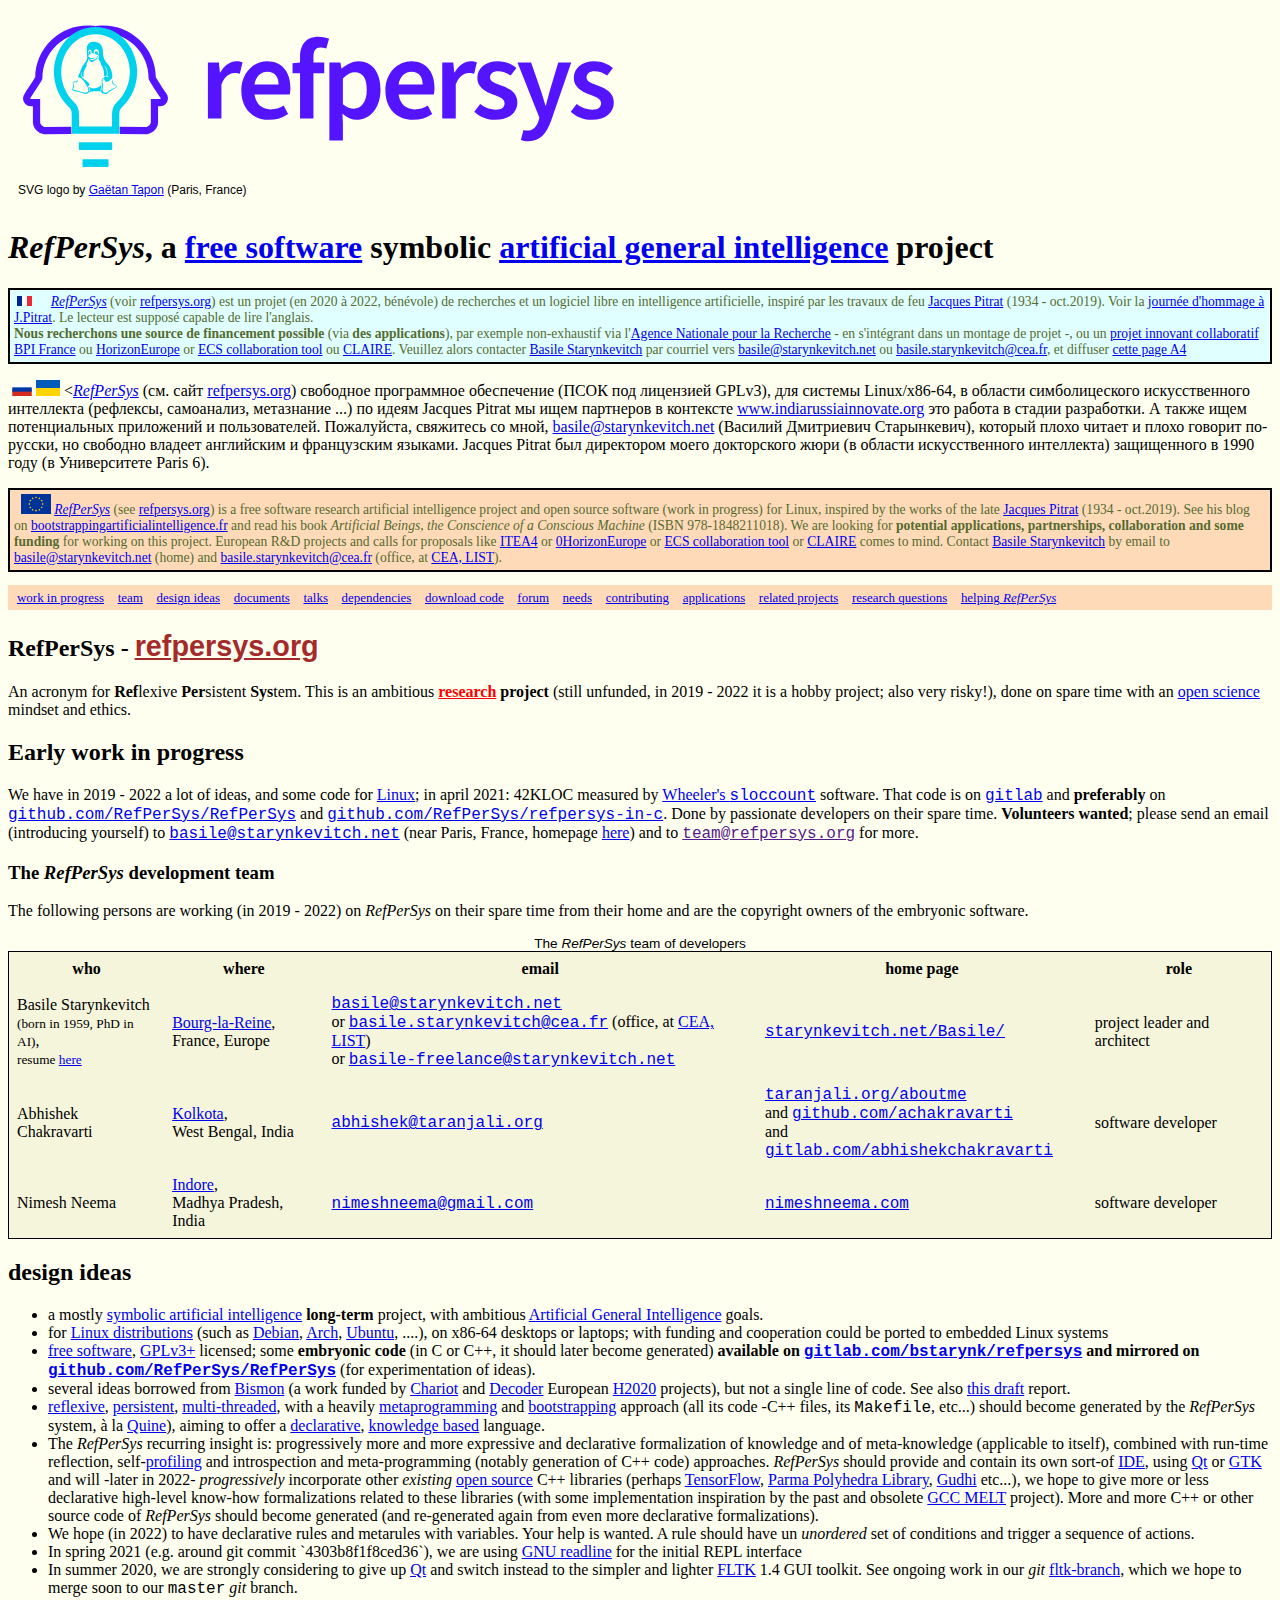
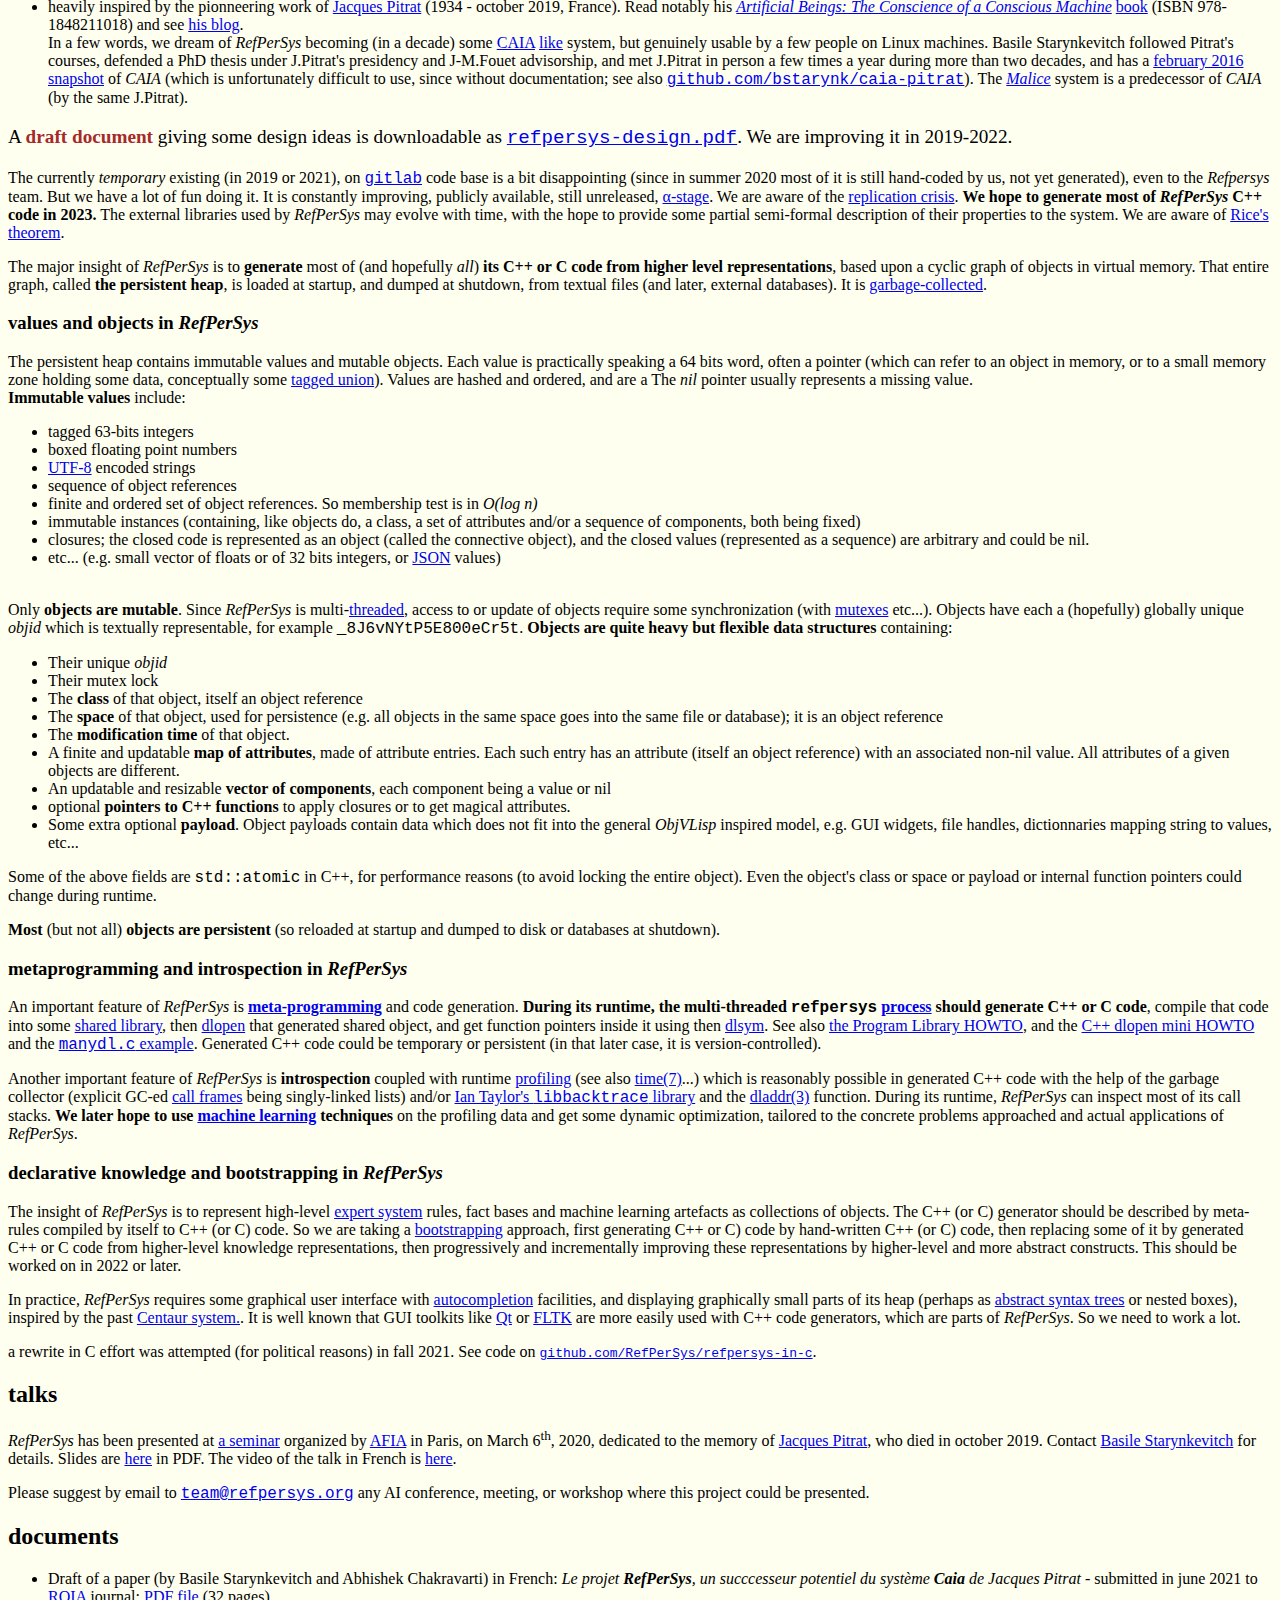
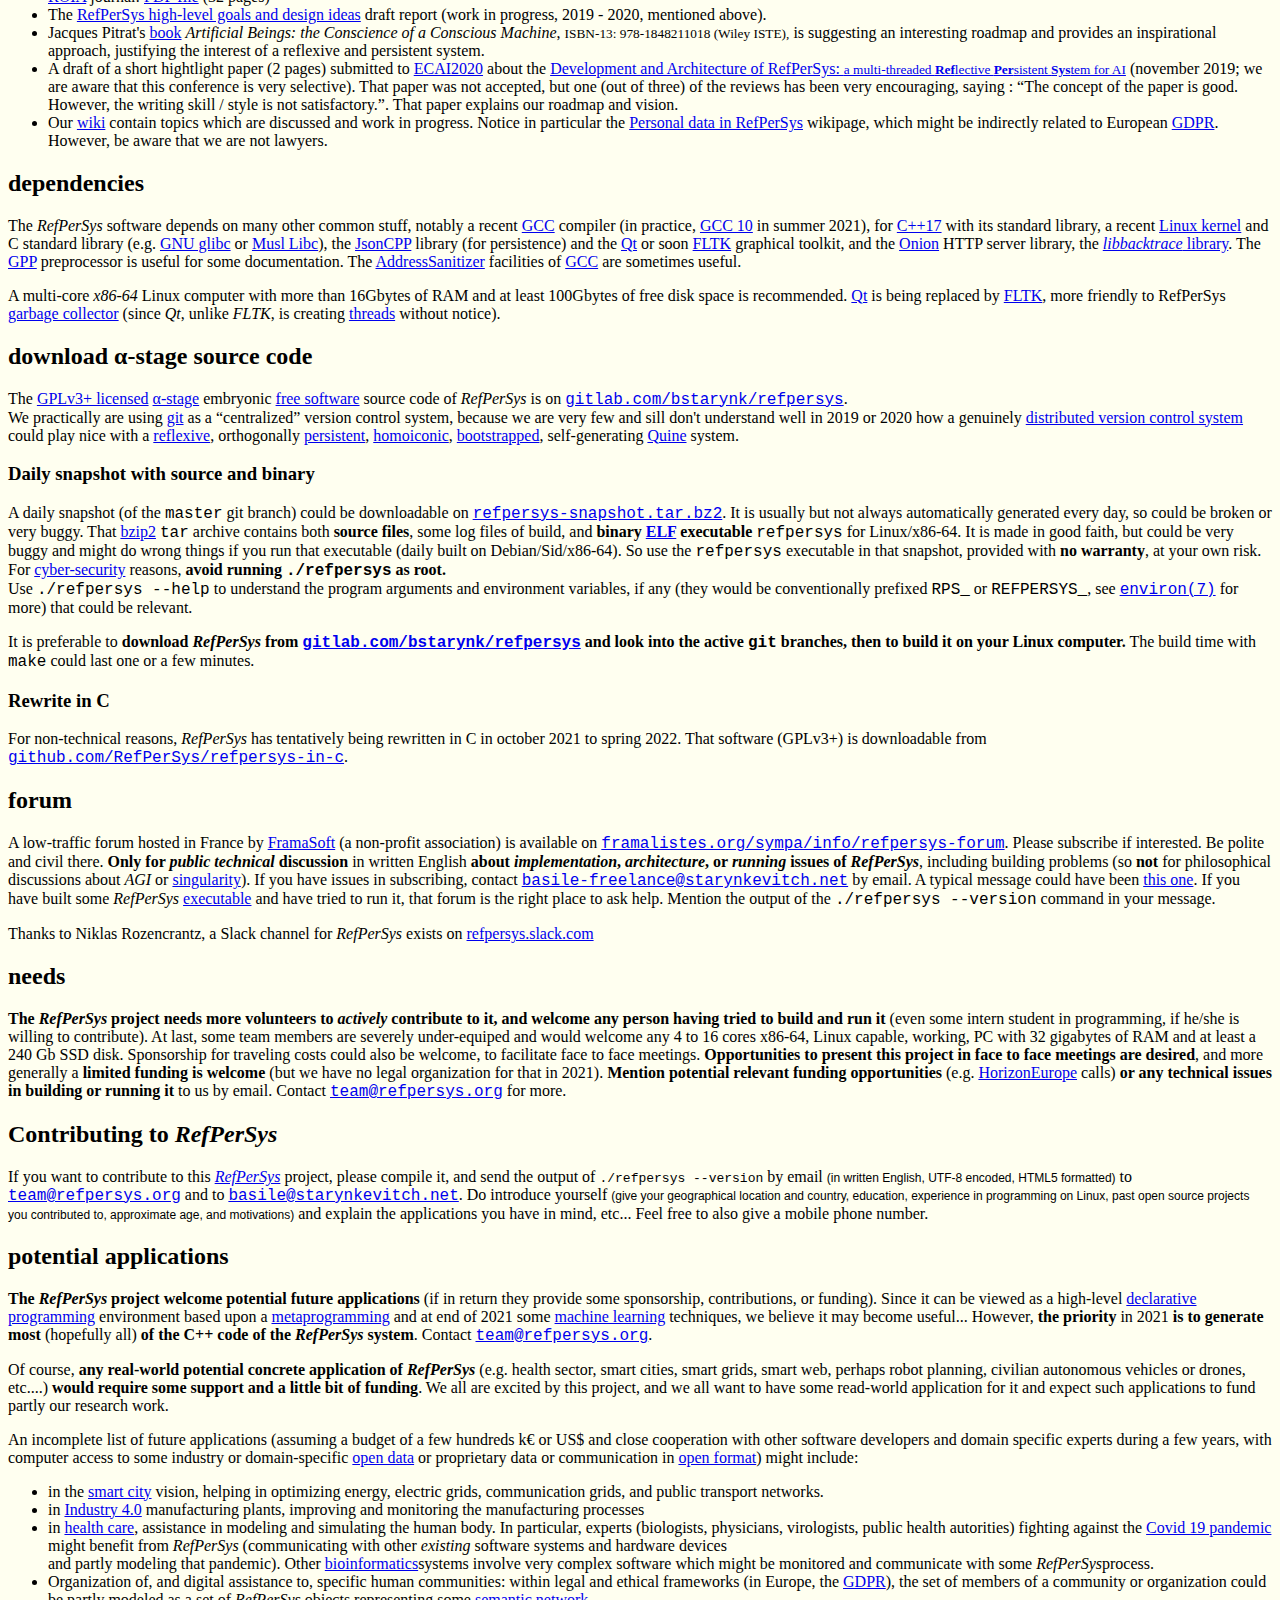
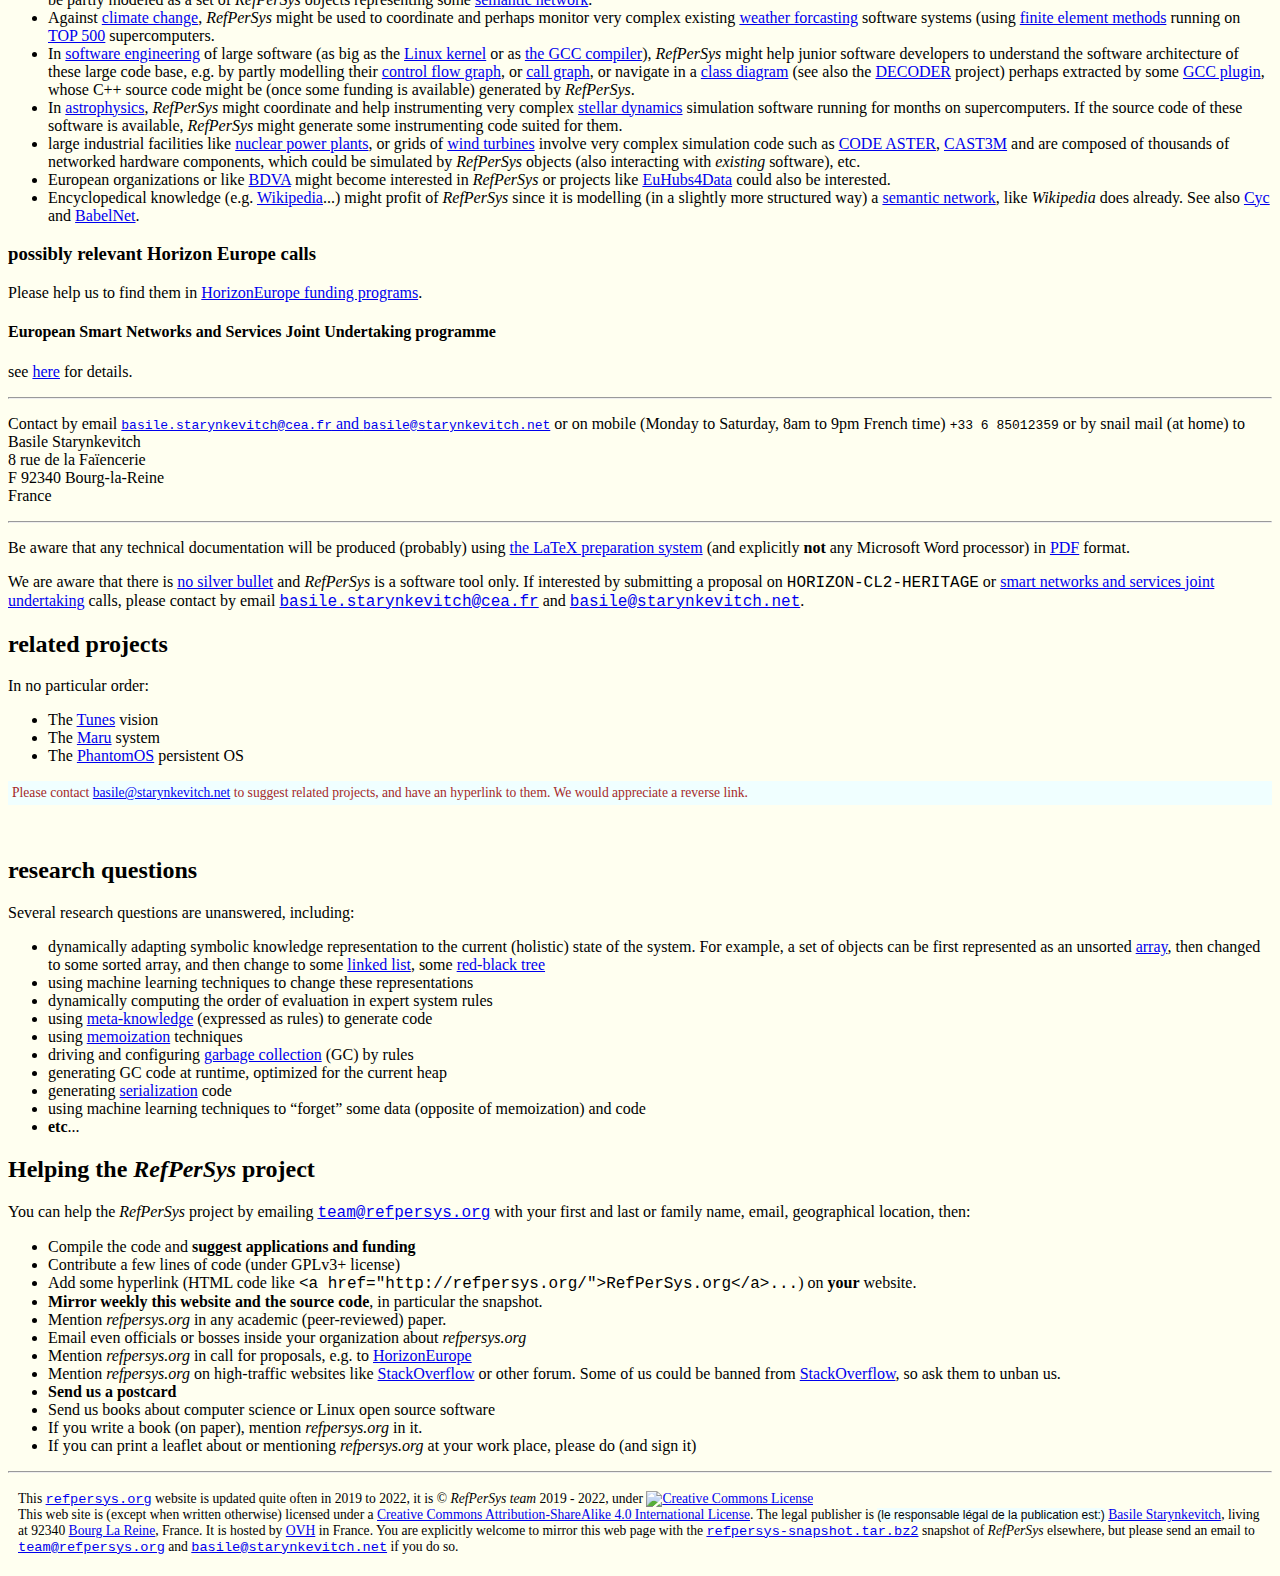
==== commit 21de9545: "ajout drapeau ukrainien" ====
--- a/index.html
+++ b/index.html
@@ -50,7 +50,8 @@
 et diffuser <a href='pub-refpersys.pdf'>cette page
 A4</a></p>
 <p lang='ru' class='cl_russiandown'>&nbsp;<img src='Flag_of_Russia.svg'
-alt='Russian flag'> <a href=
+alt='Russian flag'> <img src='Flag_of_Ukraine.svg'
+alt='Ukrainian flag'> <<a href=
 'http://refpersys.org/'><i>RefPerSys</i></a> (см. сайт <a href=
 'http://refpersys.org/'>refpersys.org</a>) свободное программное
 обеспечение (ПСОК под лицензией GPLv3), для системы Linux/x86-64, в
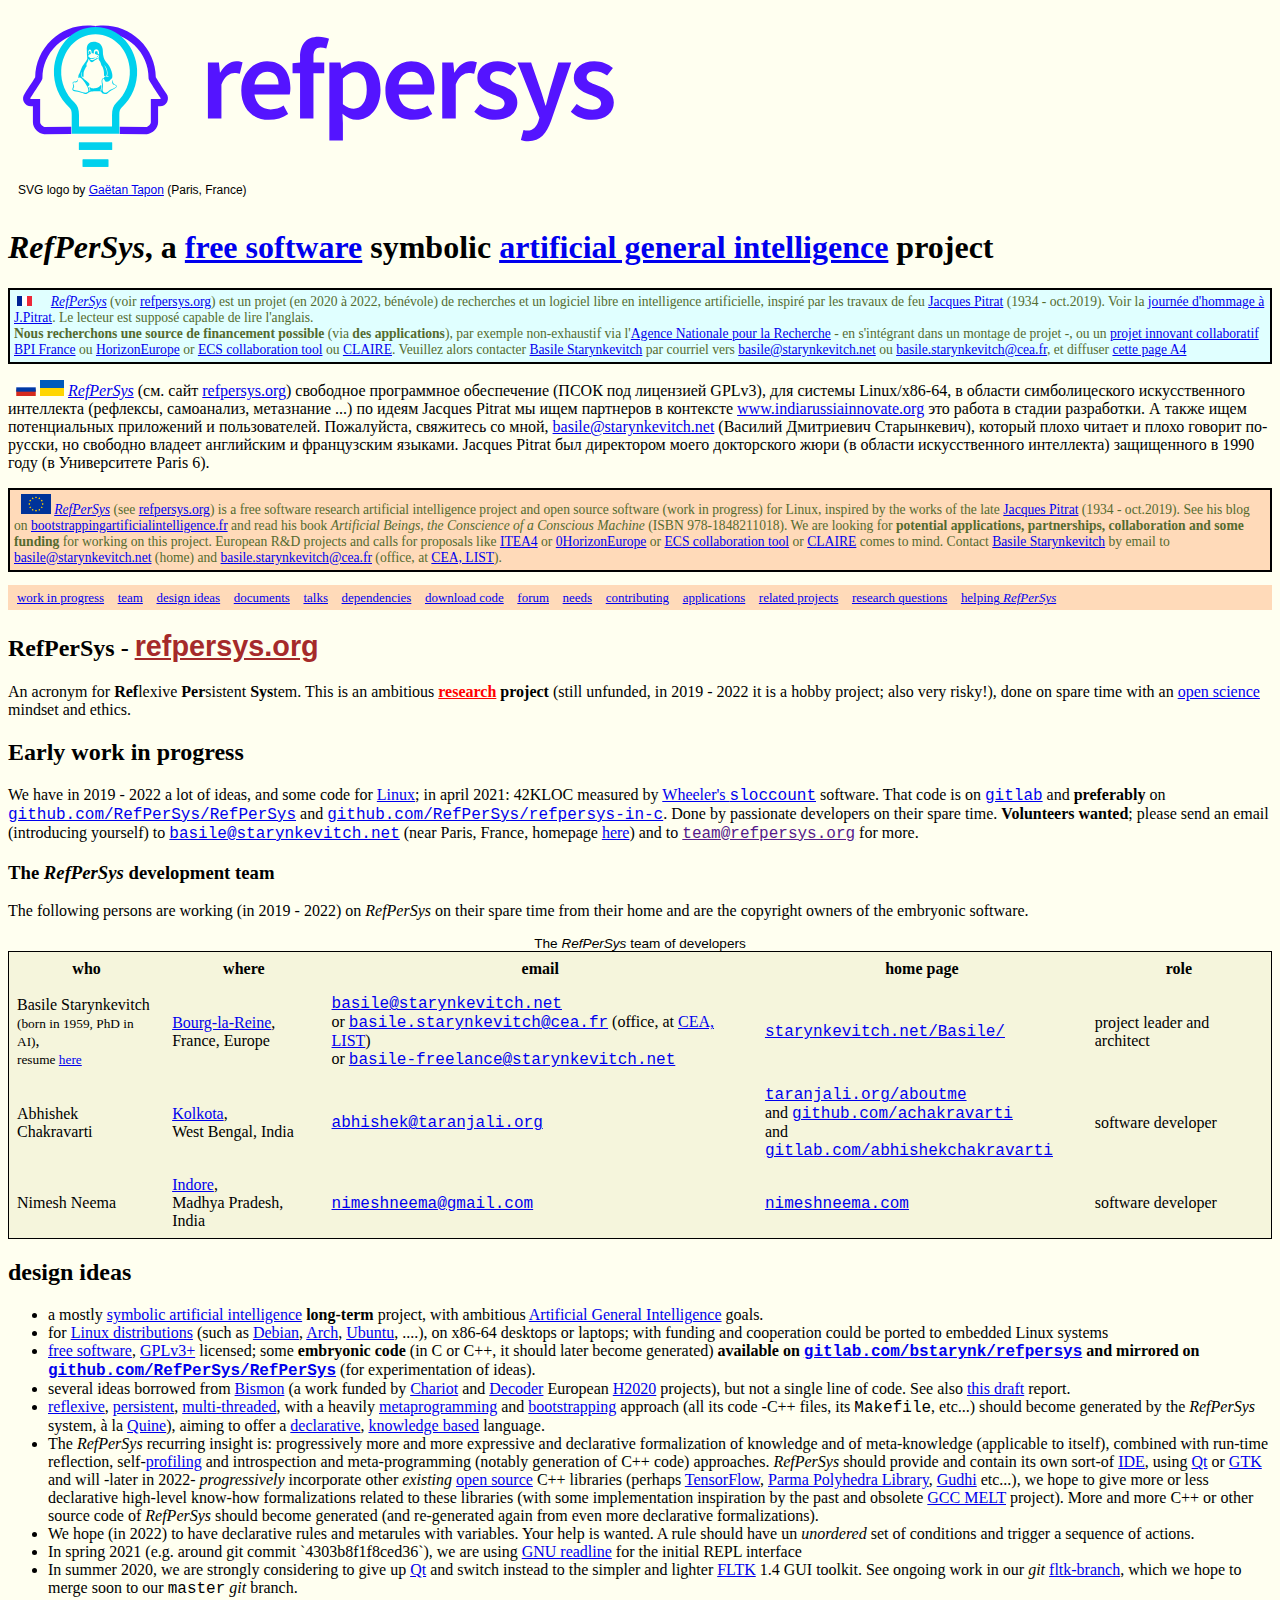
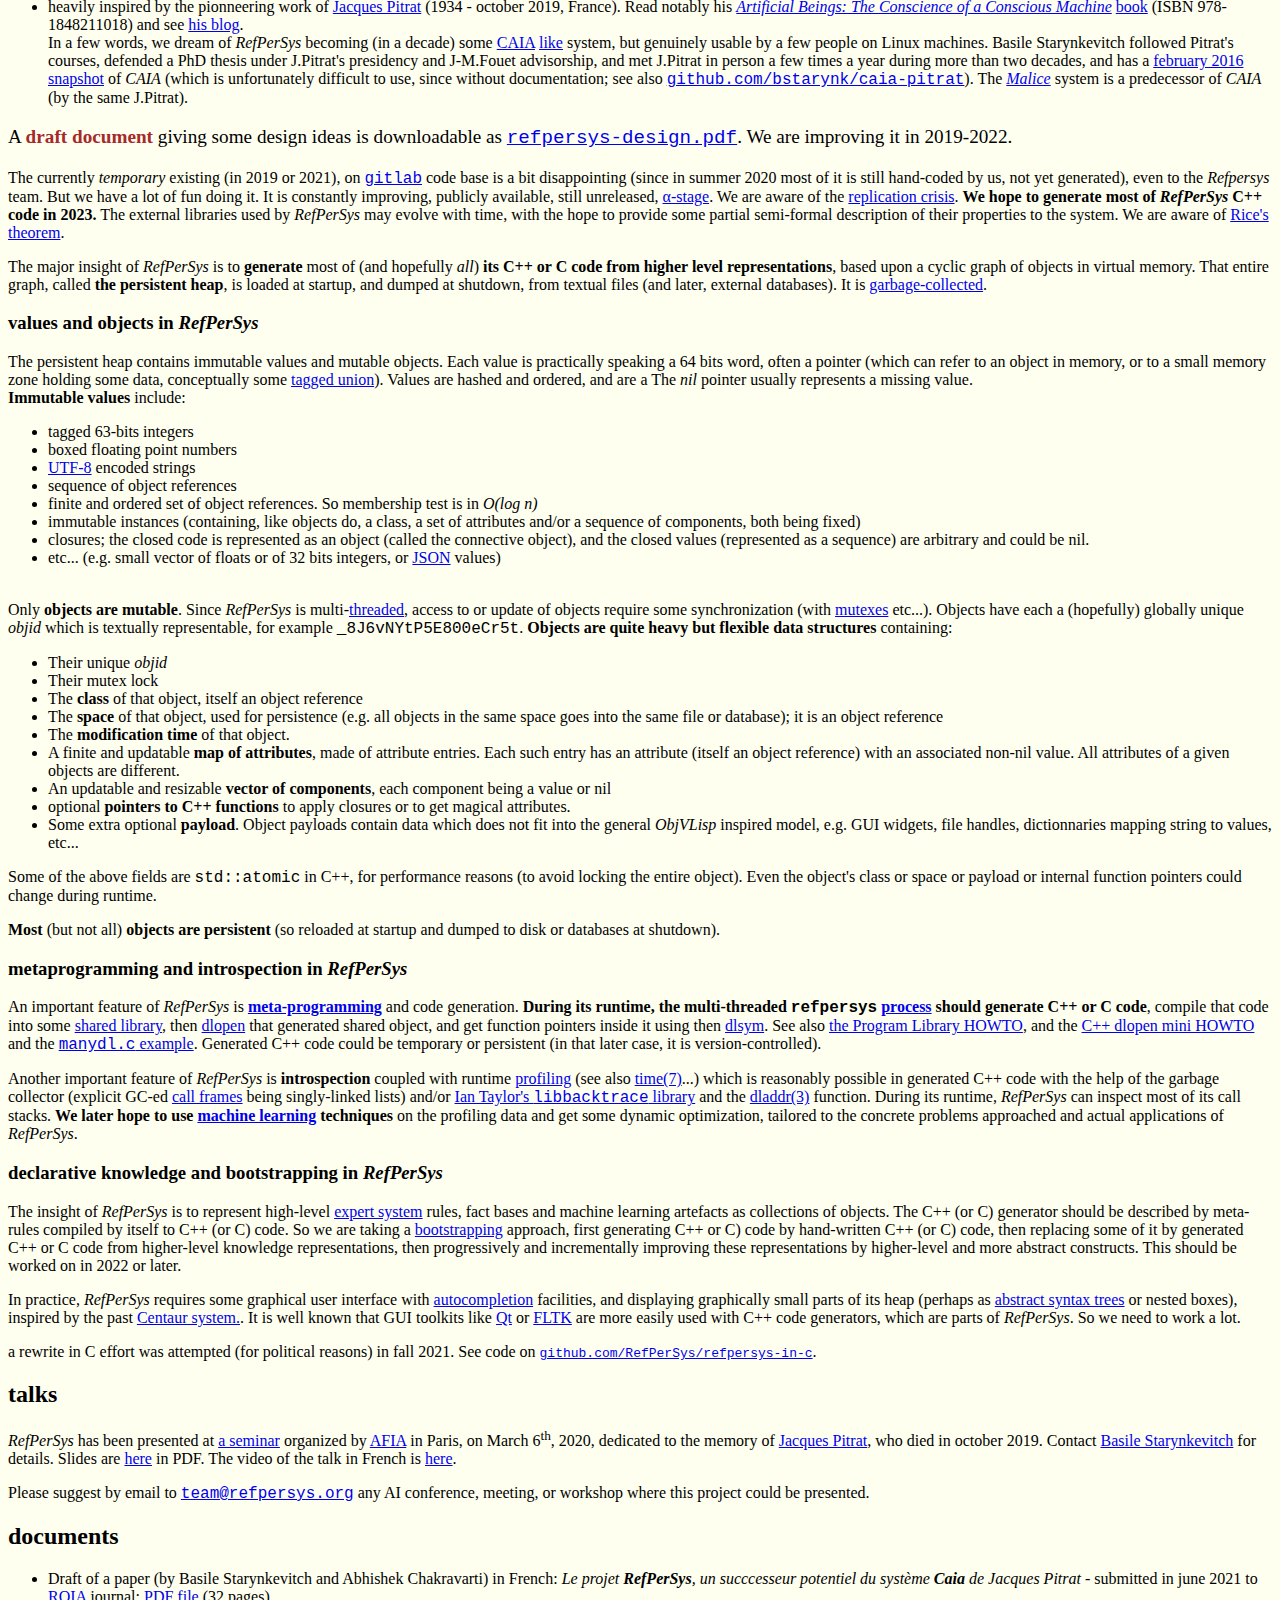
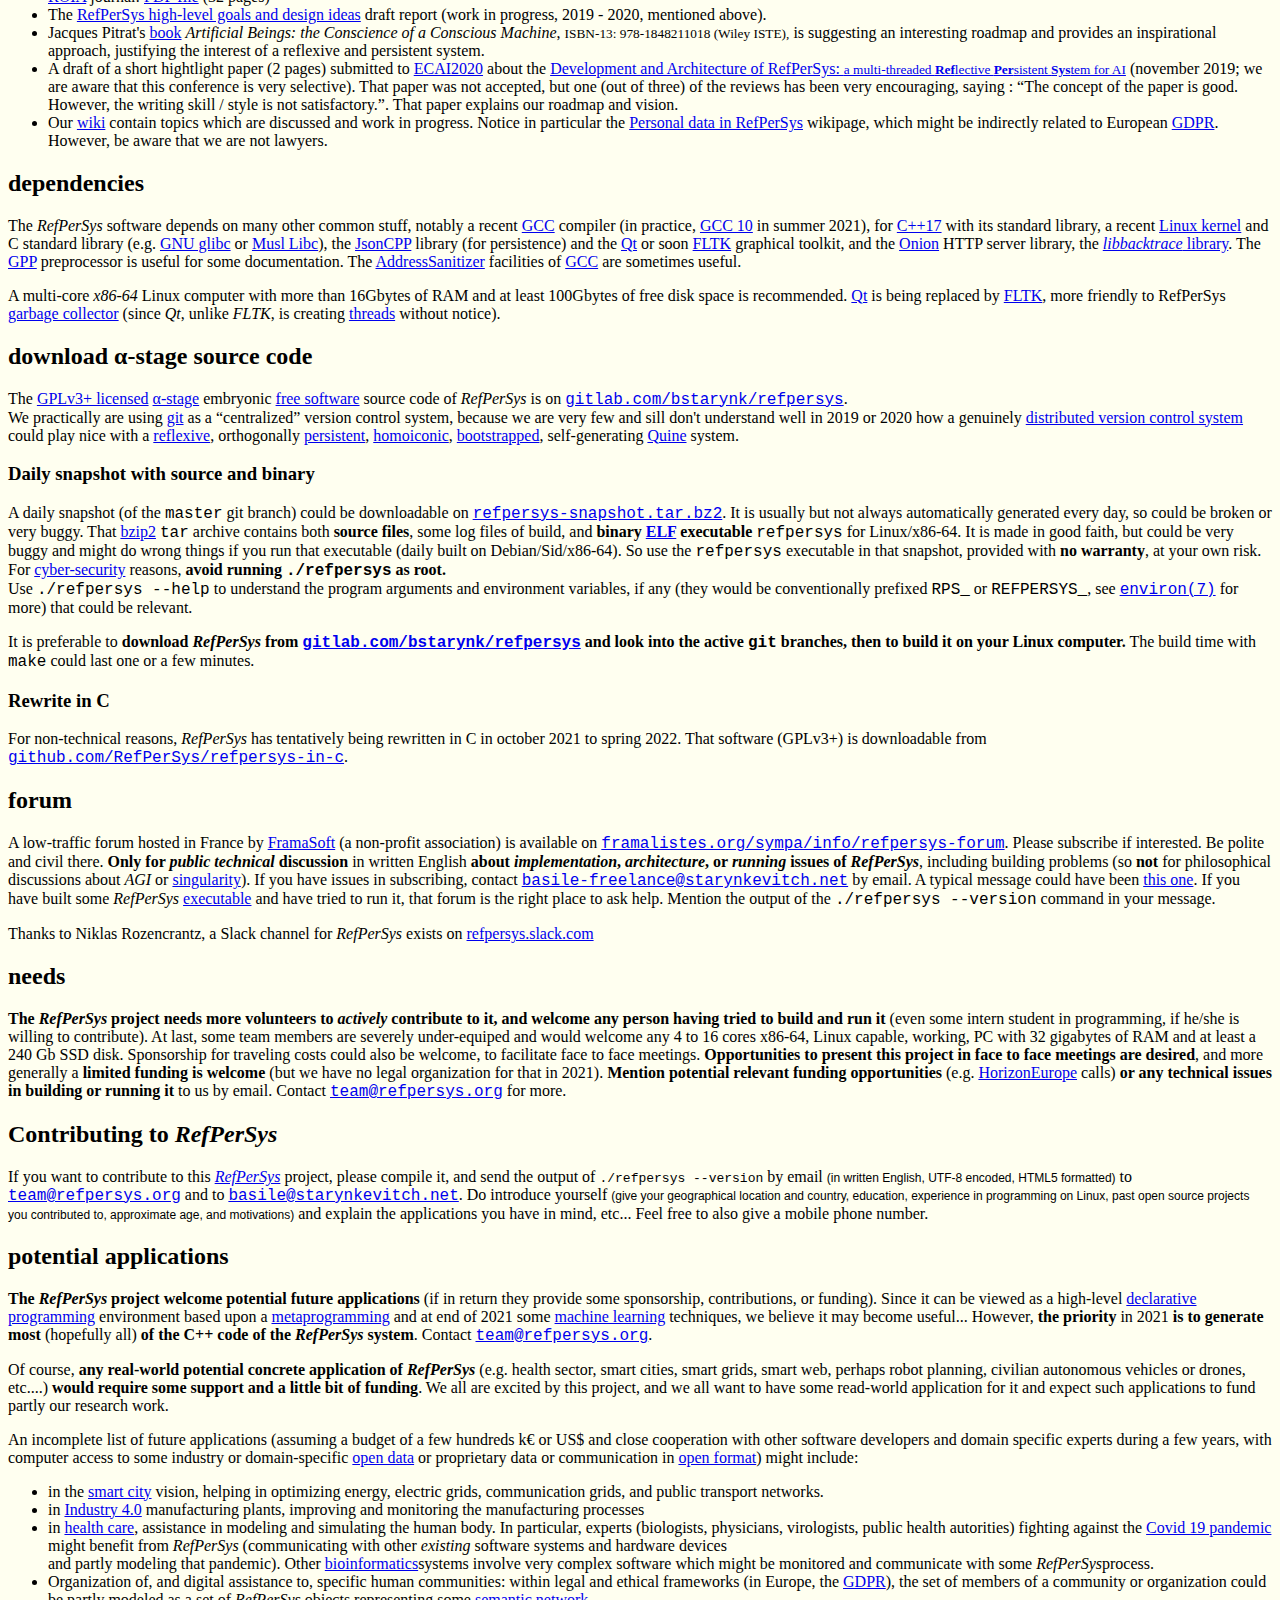
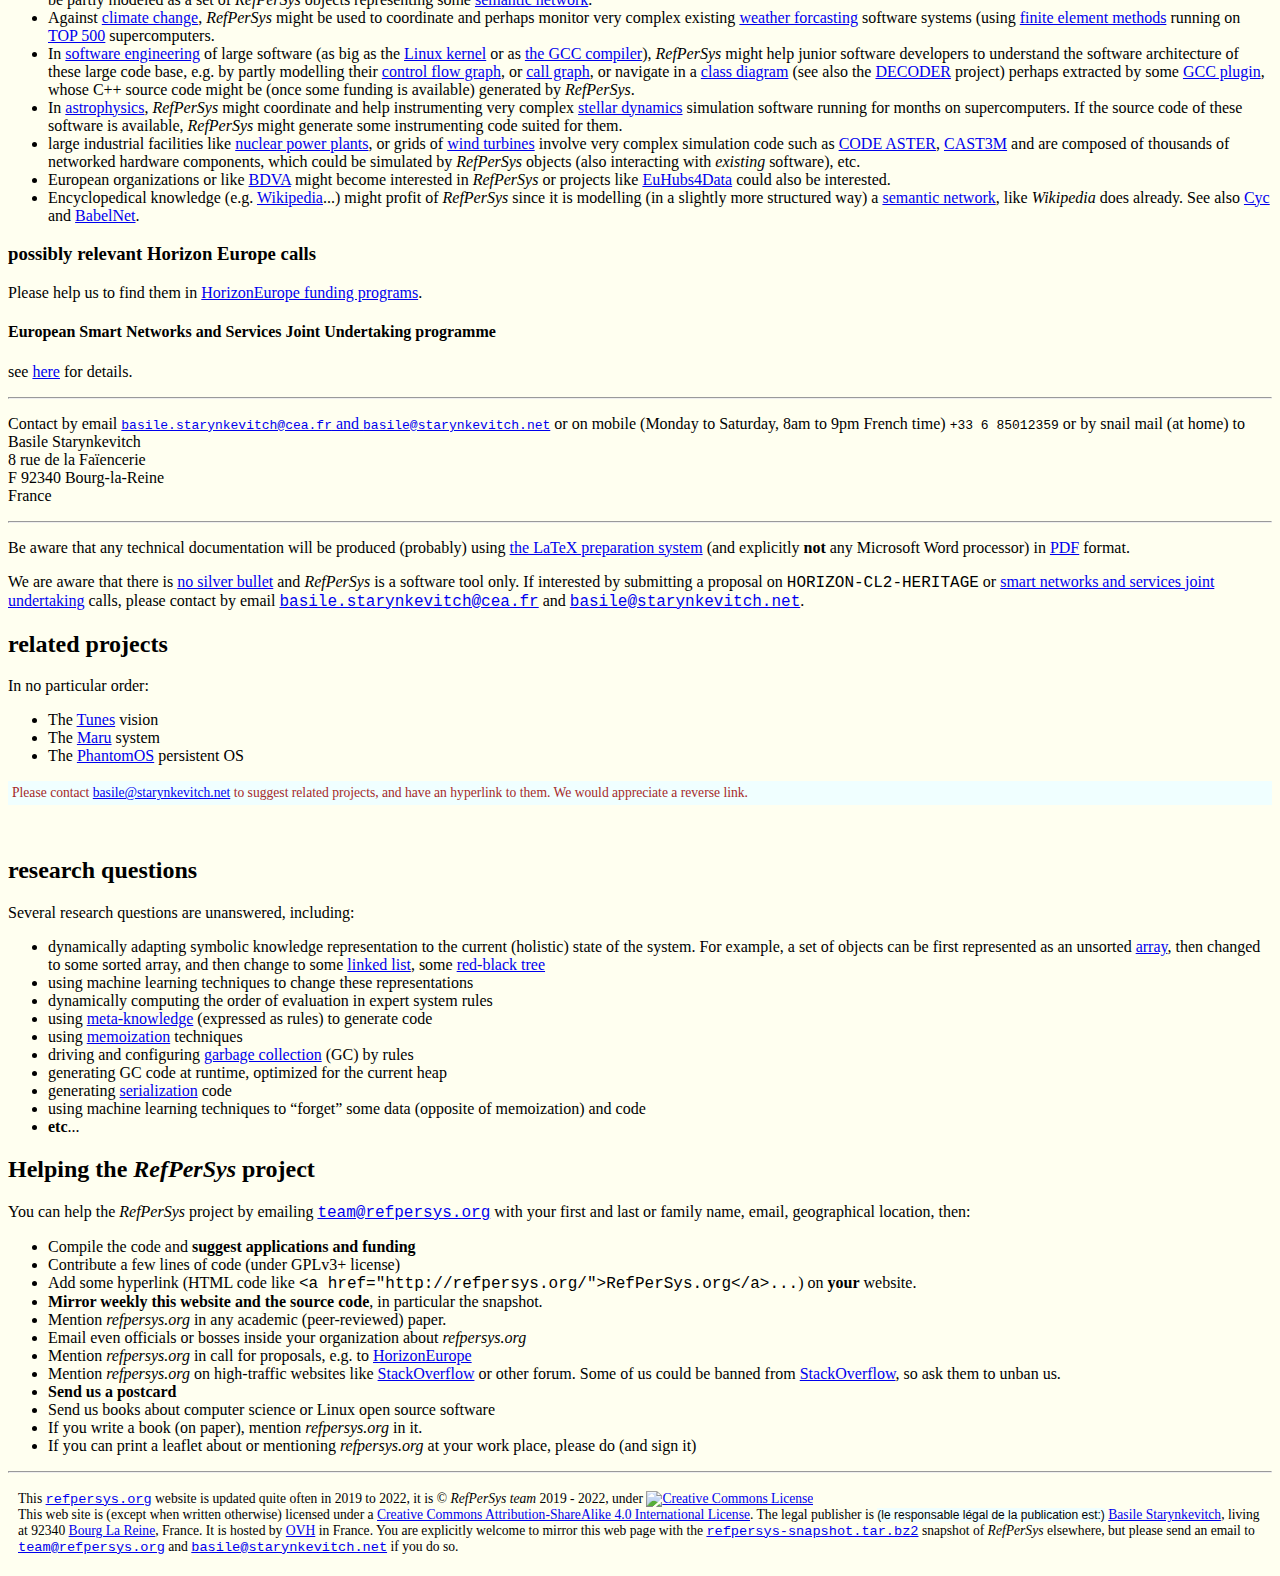
==== commit 3e24aeeb: "typo index.html Refpersys" ====
--- a/index.html
+++ b/index.html
@@ -1,8 +1,7 @@
 <!DOCTYPE html>
 <html>
 <head>
-<meta name="generator" content=
-"HTML Tidy for HTML5 for Linux version 5.6.0">
+<meta name="generator" content="HTML Tidy for HTML5 for Linux version 5.6.0">
 <meta http-equiv="Content-Type" content="text/html; charset=utf-8">
 <link rel="stylesheet" href="css/style-refpersys.css">
 <title>RefPerSys : a free software AGI project (GPLv3+)</title>
@@ -49,9 +48,10 @@
 'mailto:basile.starynkevitch@cea.fr'>basile.starynkevitch@cea.fr</a>,
 et diffuser <a href='pub-refpersys.pdf'>cette page
 A4</a></p>
-<p lang='ru' class='cl_russiandown'>&nbsp;<img src='Flag_of_Russia.svg'
-alt='Russian flag'> <img src='Flag_of_Ukraine.svg'
-alt='Ukrainian flag'> <<a href=
+<p lang='ru' class='cl_russiandown'>&nbsp;
+  <img src='Flag_of_Russia.svg' alt='Russian flag'/>
+  <img src='Flag_of_Ukraine.svg' alt='Ukrainian flag'/>
+  <a href=
 'http://refpersys.org/'><i>RefPerSys</i></a> (см. сайт <a href=
 'http://refpersys.org/'>refpersys.org</a>) свободное программное
 обеспечение (ПСОК под лицензией GPLv3), для системы Linux/x86-64, в
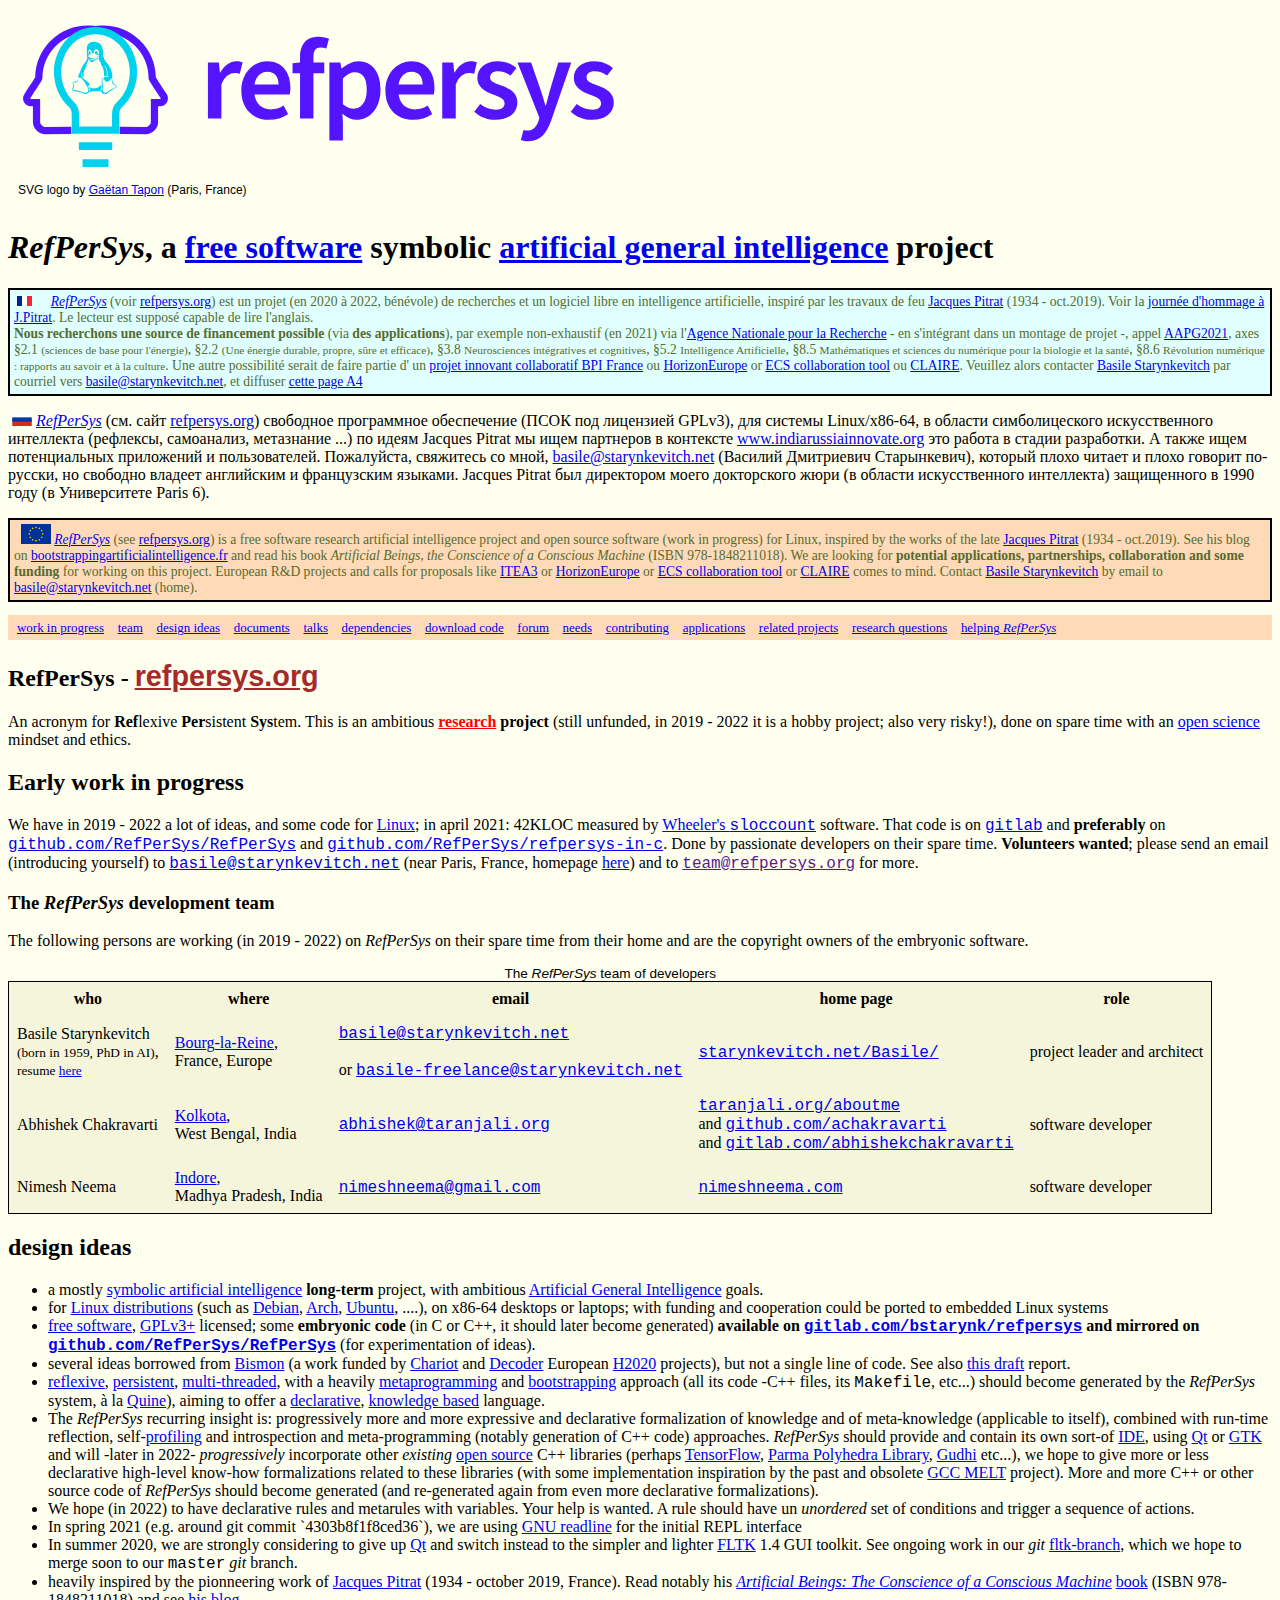
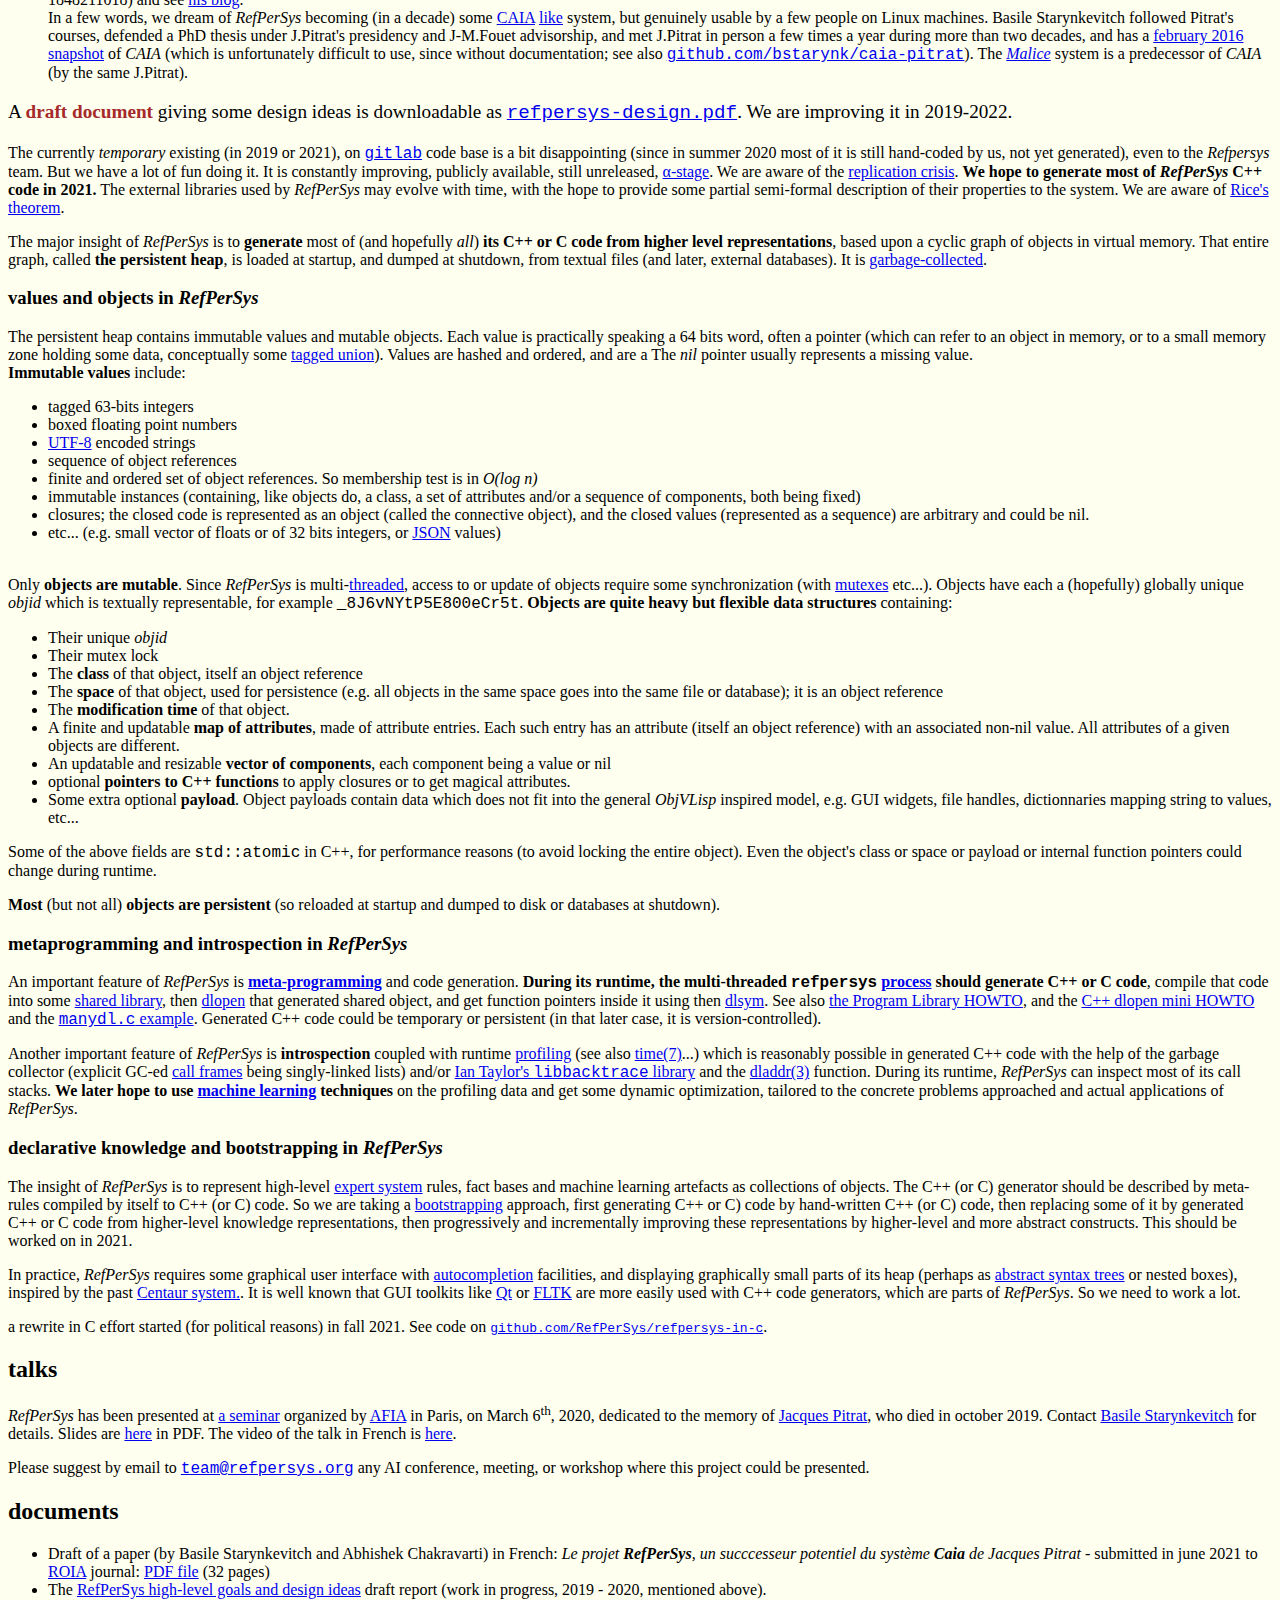
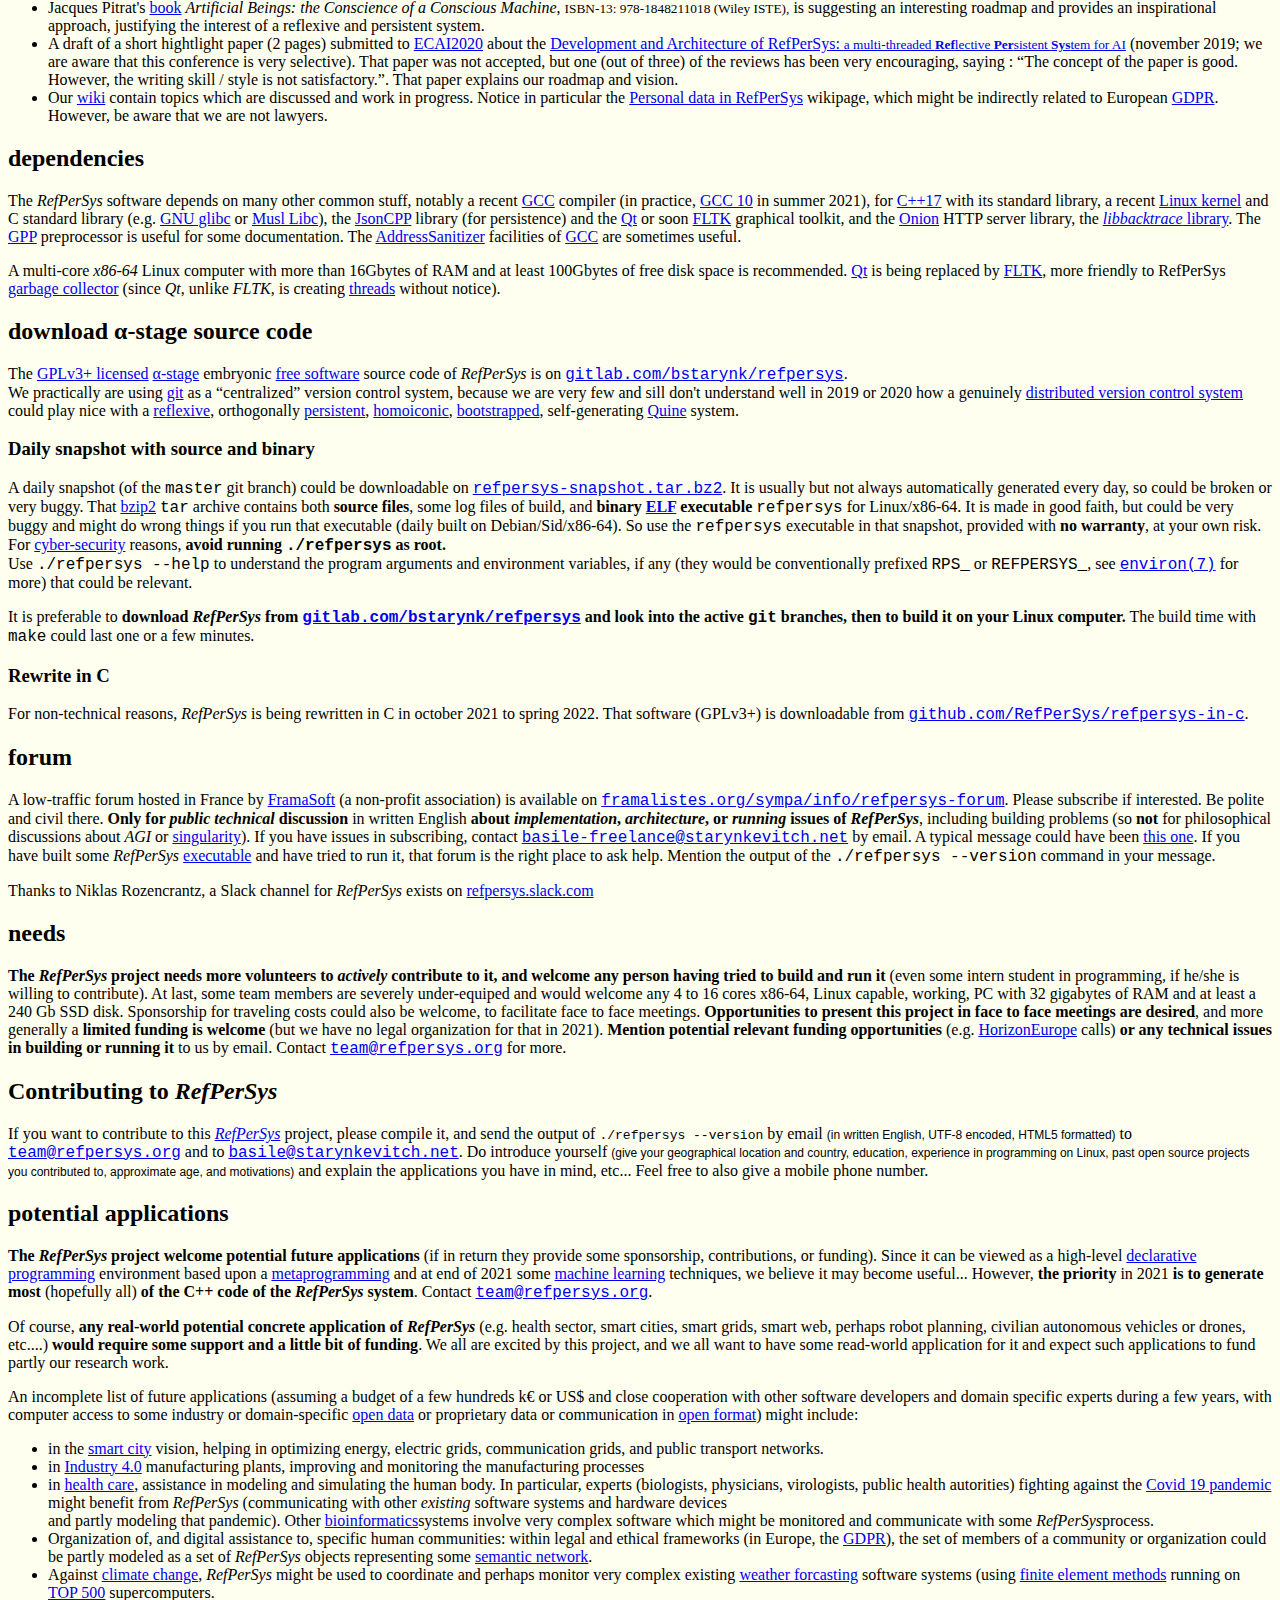
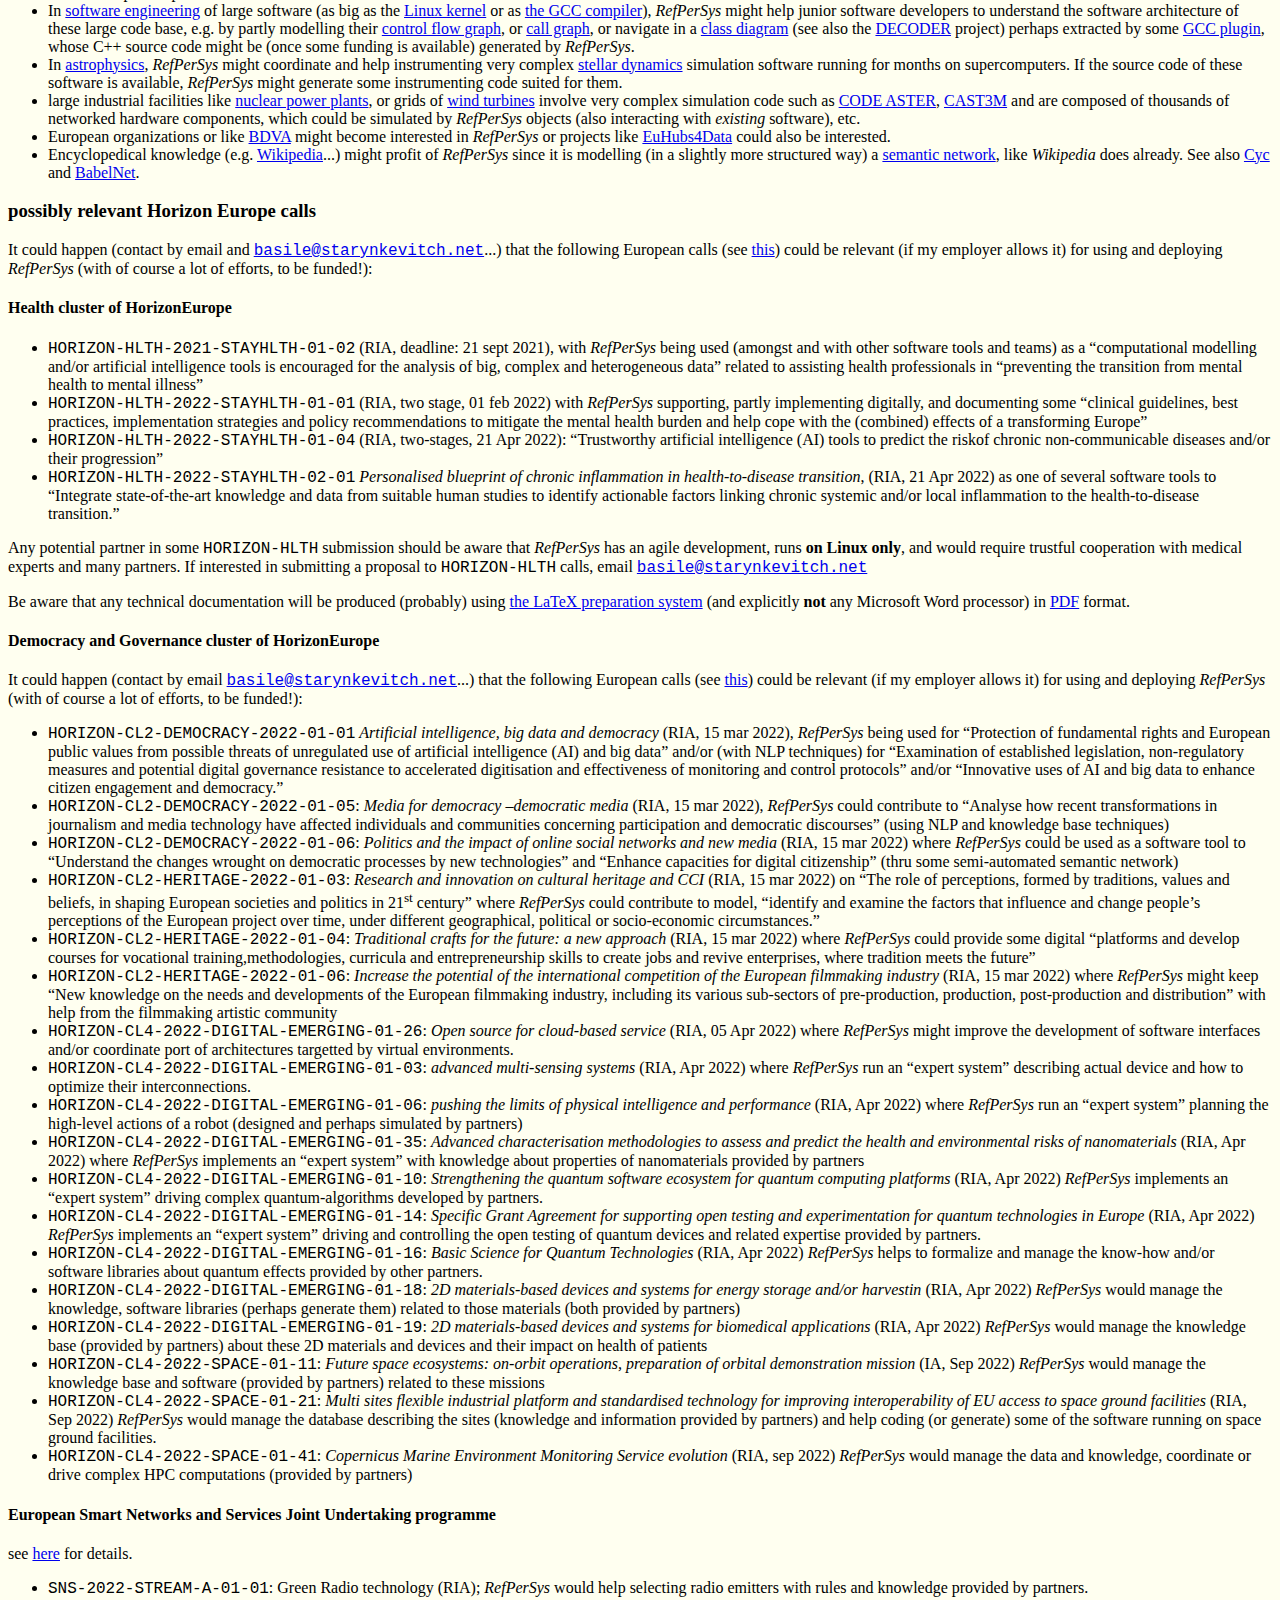
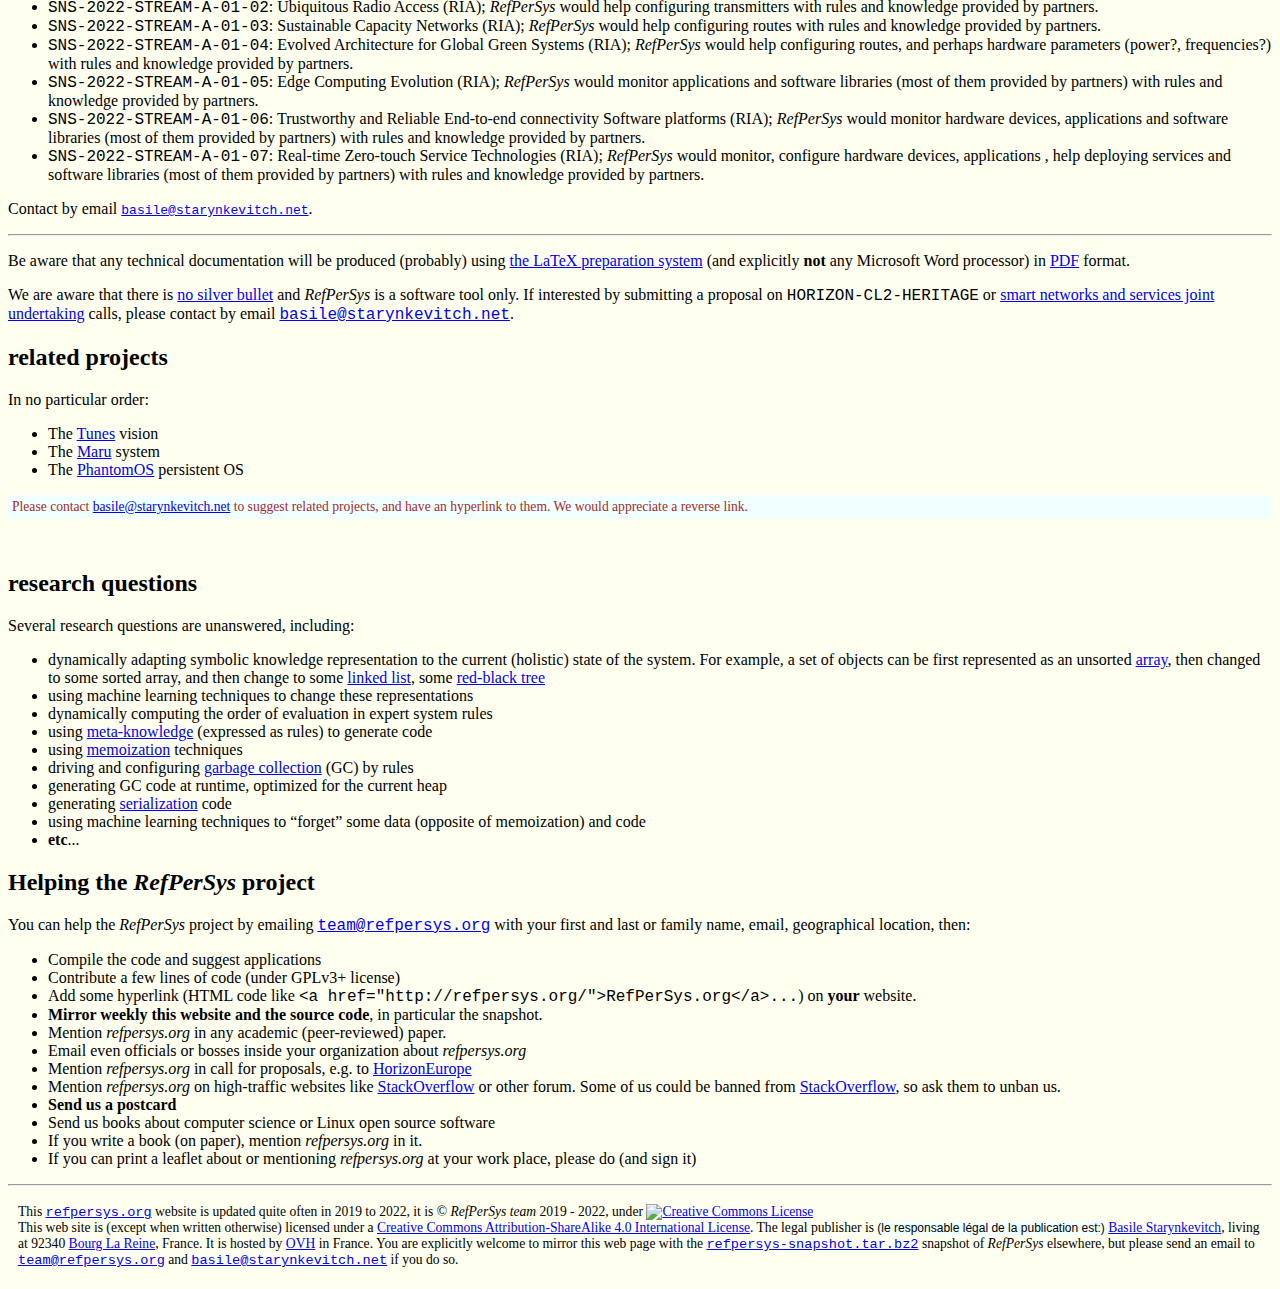
==== commit a698c7ce: "remove cea email" ====
--- a/index.html
+++ b/index.html
@@ -1,7 +1,8 @@
 <!DOCTYPE html>
 <html>
 <head>
-<meta name="generator" content="HTML Tidy for HTML5 for Linux version 5.6.0">
+<meta name="generator" content=
+"HTML Tidy for HTML5 for Linux version 5.6.0">
 <meta http-equiv="Content-Type" content="text/html; charset=utf-8">
 <link rel="stylesheet" href="css/style-refpersys.css">
 <title>RefPerSys : a free software AGI project (GPLv3+)</title>
@@ -29,29 +30,32 @@
 à J.Pitrat</a>. Le lecteur est supposé capable de lire
 l'anglais.<br>
 <b>Nous recherchons une source de financement possible</b> (via
-<b>des applications</b>), par exemple non-exhaustif  via
+<b>des applications</b>), par exemple non-exhaustif (en 2021) via
 l'<a href='https://anr.fr/fr/'>Agence Nationale pour la
-Recherche</a> - en s'intégrant dans un montage de projet -, ou un
+Recherche</a> - en s'intégrant dans un montage de projet -, appel
+<a href=
+'https://anr.fr/fileadmin/aap/2021/aapg-2021-v1.1.pdf'>AAPG2021</a>,
+axes §2.1 <small>(sciences de base pour l'énergie)</small>, §2.2
+<small>(Une énergie durable, propre, sûre et efficace)</small>,
+§3.8 <small>Neurosciences intégratives et cognitives</small>, §5.2
+<small>Intelligence Artificielle</small>, §8.5 <small>Mathématiques
+et sciences du numérique pour la biologie et la santé</small>, §8.6
+<small>Révolution numérique : rapports au savoir et à la
+culture</small>. Une autre possibilité serait de faire partie d' un
 <a href=
 'https://extranet.bpifrance.fr/projets-innovants-collaboratifs'>projet
 innovant collaboratif BPI France</a> ou 
 <a href=
 'https://ec.europa.eu/programmes/horizon2020/en/search/site/horizon%20europe'>
 HorizonEurope</a> or <a href='https://ecscollaborationtool.eu/'>ECS
-  collaboration tool</a> ou <a href='https://claire-ai.org/'>CLAIRE</a>.
-
-Veuillez alors contacter
+collaboration tool</a> ou <a href='https://claire-ai.org/'>CLAIRE</a>. Veuillez alors contacter
 <a href='http://starynkevitch.net/Basile/'>Basile Starynkevitch</a>
 par courriel vers <a href=
-'mailto:basile@starynkevitch.net'>basile@starynkevitch.net</a> 
-ou <a href=
-'mailto:basile.starynkevitch@cea.fr'>basile.starynkevitch@cea.fr</a>,
+'mailto:basile@starynkevitch.net'>basile@starynkevitch.net</a>,
 et diffuser <a href='pub-refpersys.pdf'>cette page
 A4</a></p>
-<p lang='ru' class='cl_russiandown'>&nbsp;
-  <img src='Flag_of_Russia.svg' alt='Russian flag'/>
-  <img src='Flag_of_Ukraine.svg' alt='Ukrainian flag'/>
-  <a href=
+<p lang='ru' class='cl_russiandown'>&nbsp;<img src='Flag_of_Russia.svg'
+alt='Russian flag'> <a href=
 'http://refpersys.org/'><i>RefPerSys</i></a> (см. сайт <a href=
 'http://refpersys.org/'>refpersys.org</a>) свободное программное
 обеспечение (ПСОК под лицензией GPLv3), для системы Linux/x86-64, в
@@ -80,16 +84,14 @@
 Conscious Machine</i> (ISBN 978-1848211018). We are looking for
 <b>potential applications, partnerships, collaboration and some
 funding</b> for working on this project. European R&amp;D projects
-and calls for proposals like <a href='itea4.org/'>ITEA4</a> or
+and calls for proposals like <a href='itea3.org/'>ITEA3</a> or
 <a href=
 'https://ec.europa.eu/programmes/horizon2020/en/search/site/horizon%20europe'>
-0HorizonEurope</a> or <a href='https://ecscollaborationtool.eu/'>ECS
+HorizonEurope</a> or <a href='https://ecscollaborationtool.eu/'>ECS
 collaboration tool</a> or <a href='https://claire-ai.org/'>CLAIRE</a> comes to mind. Contact <a href=
 'http://starynkevitch.net/Basile/index_en.html'>Basile
 Starynkevitch</a> by email to <a href=
-				 'mailto:basile@starynkevitch.net'>basile@starynkevitch.net</a> (home) and
-<a href='mailto:basile.starynkevitch@cea.fr'>basile.starynkevitch@cea.fr</a>
-(office, at <a href='https://www-list.cea.fr/'>CEA, LIST</a>).</p>
+				 'mailto:basile@starynkevitch.net'>basile@starynkevitch.net</a> (home).</p>
 <nav>
   <a class='cl_navlink' href='#wip_id'>work in progress</a>
   <a class='cl_navlink' href='#team_id'>team</a>
@@ -163,9 +165,7 @@
 France, Europe</td>
 <td>
   <a href='mailto:basile@starynkevitch.net'><span class=
-						    'cl_tt'>basile@starynkevitch.net</span></a><br>
-    or <a href='mailto:basile.starynkevitch@cea.fr'><span class=
-							  'cl_tt'>basile.starynkevitch@cea.fr</span></a> (office, at <a href='https://www-list.cea.fr/'>CEA, LIST</a>)<br>
+						    'cl_tt'>basile@starynkevitch.net</span></a><br><br>
 or <a href='mailto:basile-freelance@starynkevitch.net'><span class=
 'cl_tt'>basile-freelance@starynkevitch.net</span></a></td>
 <td><a href='http://starynkevitch.net/Basile/'><span class=
@@ -335,7 +335,7 @@
 We are aware of the <a href=
 'https://en.wikipedia.org/wiki/Replication_crisis'>replication
 crisis</a>. <b>We hope to generate most of <i>RefPerSys</i> C++
-code in 2023.</b> The external libraries used by <i>RefPerSys</i>
+code in 2021.</b> The external libraries used by <i>RefPerSys</i>
 may evolve with time, with the hope to provide some partial
 semi-formal description of their properties to the system. We are
 aware of <a href=
@@ -467,7 +467,7 @@
 code, then replacing some of it by generated C++ or C code from
 higher-level knowledge representations, then progressively and
 incrementally improving these representations by higher-level and more
-abstract constructs. This should be worked on in 2022 or later.</p>
+abstract constructs. This should be worked on in 2021.</p>
 <p>In practice, <i>RefPerSys</i> requires some graphical user
 interface with <a href=
 'https://en.wikipedia.org/wiki/Autocomplete'>autocompletion</a>
@@ -481,7 +481,7 @@
 code generators, which are parts of <i>RefPerSys</i>. So we need to
 work a lot.</p>
 
-<p>a rewrite in C effort was attempted (for political reasons) in fall 2021. See code on <a href='https://github.com/RefPerSys/refpersys-in-c'><tt>github.com/RefPerSys/refpersys-in-c</tt></a>.</p>
+<p>a rewrite in C effort started (for political reasons) in fall 2021. See code on <a href='https://github.com/RefPerSys/refpersys-in-c'><tt>github.com/RefPerSys/refpersys-in-c</tt></a>.</p>
 
 <!-- **************************************************************** -->
 <h2 id='talks_id'>talks</h2>
@@ -635,7 +635,7 @@
 
 
 <h3>Rewrite in C</h3>
-<p>For non-technical reasons, <i>RefPerSys</i> has tentatively being rewritten in C
+<p>For non-technical reasons, <i>RefPerSys</i> is being rewritten in C
   in october 2021 to spring 2022. That software (GPLv3+) is downloadable from
   <a href='https://github.com/RefPerSys/refpersys-in-c'><span class='cl_tt'>github.com/RefPerSys/refpersys-in-c</span></a>.
 
@@ -827,20 +827,198 @@
 'https://babelnet.org/'>BabelNet</a>.</li>
 </ul>
 <h3>possibly relevant Horizon Europe calls</h3>
-
-Please help us to find them in <a href='https://research-and-innovation.ec.europa.eu/funding/funding-opportunities/funding-programmes-and-open-calls/horizon-europe_en'>HorizonEurope funding programs</a>.
+<p>It could happen (contact by email  and <a href=
+'mailto:basile@starynkevitch.net'><span class=
+'cl_tt'>basile@starynkevitch.net</span></a>...) that the following
+European calls (see <a href=
+'https://sciencebusiness.net/sites/default/files/inline-files/4.%20Health%20Vs6.4%20March.pdf'>
+this</a>) could be relevant (if my employer allows it) for using
+and deploying <i>RefPerSys</i> (with of course a lot of efforts, to
+be funded!):</p>
+<h4>Health cluster of HorizonEurope</h4>
+<ul>
+<li><span class='cl_tt'>HORIZON-HLTH-2021-STAYHLTH-01-02</span>
+(RIA, deadline: 21 sept 2021), with <i>RefPerSys</i> being used
+(amongst and with other software tools and teams) as a
+<q>computational modelling and/or artificial intelligence tools is
+encouraged for the analysis of big, complex and heterogeneous
+data</q> related to assisting health professionals in <q>preventing
+the transition from mental health to mental illness</q></li>
+<li><span class='cl_tt'>HORIZON-HLTH-2022-STAYHLTH-01-01</span>
+(RIA, two stage, 01 feb 2022) with <i>RefPerSys</i> supporting,
+partly implementing digitally, and documenting some <q>clinical
+guidelines, best practices, implementation strategies and policy
+recommendations to mitigate the mental health burden and help cope
+with the (combined) effects of a transforming Europe</q></li>
+<li><span class='cl_tt'>HORIZON-HLTH-2022-STAYHLTH-01-04</span>
+(RIA, two-stages, 21 Apr 2022): <q>Trustworthy artificial
+intelligence (AI) tools to predict the riskof chronic
+non-communicable diseases and/or their progression</q></li>
+<li><span class='cl_tt'>HORIZON-HLTH-2022-STAYHLTH-02-01</span>
+<i>Personalised blueprint of chronic inflammation in
+health-to-disease transition</i>, (RIA, 21 Apr 2022) as one of
+several software tools to <q>Integrate state-of-the-art knowledge
+and data from suitable human studies to identify actionable factors
+linking chronic systemic and/or local inflammation to the
+health-to-disease transition.</q></li>
+</ul>
+Any potential partner in some <span class=
+'cl_tt'>HORIZON-HLTH</span> submission should be aware that
+<i>RefPerSys</i> has an agile development, runs <b>on Linux
+only</b>, and would require trustful cooperation with medical
+experts and many partners. If interested in submitting a proposal
+to <span class='cl_tt'>HORIZON-HLTH</span> calls, email  <a href=
+'mailto:basile@starynkevitch.net'><span class=
+'cl_tt'>basile@starynkevitch.net</span></a>
+<p>Be aware that any technical documentation will be produced
+(probably) using <a href='https://www.latex-project.org/'>the LaTeX
+preparation system</a> (and explicitly <b>not</b> any Microsoft
+Word processor) in <a href=
+'https://en.wikipedia.org/wiki/PDF'>PDF</a> format.</p>
+<h4>Democracy and Governance cluster of HorizonEurope</h4>
+<p>It could happen (contact by email  <a href=
+'mailto:basile@starynkevitch.net'><span class=
+'cl_tt'>basile@starynkevitch.net</span></a>...) that the following
+European calls (see <a href=
+'https://sciencebusiness.net/sites/default/files/inline-files/4.%20Health%20Vs6.4%20March.pdf'>
+this</a>) could be relevant (if my employer allows it) for using
+and deploying <i>RefPerSys</i> (with of course a lot of efforts, to
+be funded!):</p>
+<ul>
+<li><span class='cl_tt'>HORIZON-CL2-DEMOCRACY-2022-01-01</span>
+<i>Artificial intelligence, big data and democracy</i> (RIA, 15 mar
+2022), <i>RefPerSys</i> being used for <q>Protection of fundamental
+rights and European public values from possible threats of
+unregulated use of artificial intelligence (AI) and big data</q>
+and/or (with NLP techniques) for <q>Examination of established
+legislation, non-regulatory measures and potential digital
+governance resistance to accelerated digitisation and effectiveness
+of monitoring and control protocols</q> and/or <q>Innovative uses
+of AI and big data to enhance citizen engagement and
+democracy.</q></li>
+<li><span class='cl_tt'>HORIZON-CL2-DEMOCRACY-2022-01-05</span>:
+<i>Media for democracy –democratic media</i> (RIA, 15 mar 2022),
+<i>RefPerSys</i> could contribute to <q>Analyse how recent
+transformations in journalism and media technology have affected
+individuals and communities concerning participation and democratic
+discourses</q> (using NLP and knowledge base techniques)</li>
+<li><span class='cl_tt'>HORIZON-CL2-DEMOCRACY-2022-01-06</span>:
+<i>Politics and the impact of online social networks and new
+media</i> (RIA, 15 mar 2022) where <i>RefPerSys</i> could be used
+as a software tool to <q>Understand the changes wrought on
+democratic processes by new technologies</q> and <q>Enhance
+capacities for digital citizenship</q> (thru some semi-automated
+semantic network)</li>
+<li><span class='cl_tt'>HORIZON-CL2-HERITAGE-2022-01-03</span>:
+<i>Research and innovation on cultural heritage and CCI</i> (RIA,
+15 mar 2022) on <q>The role of perceptions, formed by traditions,
+values and beliefs, in shaping European societies and politics in
+21<sup>st</sup> century</q> where <i>RefPerSys</i> could contribute
+to model, <q>identify and examine the factors that influence and
+change people’s perceptions of the European project over time,
+under different geographical, political or socio-economic
+circumstances.</q></li>
+<li><span class='cl_tt'>HORIZON-CL2-HERITAGE-2022-01-04</span>:
+<i>Traditional crafts for the future: a new approach</i> (RIA, 15
+mar 2022) where <i>RefPerSys</i> could provide some digital
+<q>platforms and develop courses for vocational
+training,methodologies, curricula and entrepreneurship skills to
+create jobs and revive enterprises, where tradition meets the
+future</q></li>
+<li><span class='cl_tt'>HORIZON-CL2-HERITAGE-2022-01-06</span>:
+<i>Increase the potential of the international competition of the
+European filmmaking industry</i> (RIA, 15 mar 2022) where
+<i>RefPerSys</i> might keep <q>New knowledge on the needs and
+developments of the European filmmaking industry, including its
+various sub-sectors of pre-production, production, post-production
+and distribution</q> with help from the filmmaking artistic
+community</li>
+<li><span class='cl_tt'>HORIZON-CL4-2022-DIGITAL-EMERGING-01-26</span>:
+  <i>Open source  for cloud-based service</i> (RIA, 05 Apr 2022) where
+  <i>RefPerSys</i> might improve the development of software interfaces and/or coordinate port of architectures targetted by virtual environments.</li>
+
+<li><span class='cl_tt'>HORIZON-CL4-2022-DIGITAL-EMERGING-01-03</span>:
+  <i>advanced multi-sensing systems</i> (RIA, Apr 2022)  where
+  <i>RefPerSys</i> run an <q>expert system</q> describing actual device and how to optimize their interconnections.</li>
+<li><span class='cl_tt'>HORIZON-CL4-2022-DIGITAL-EMERGING-01-06</span>:
+  <i>pushing the limits of physical intelligence and performance</i> (RIA, Apr 2022)  where
+  <i>RefPerSys</i> run an <q>expert system</q> planning the high-level actions of a robot (designed and perhaps simulated by partners)</li>
+<li><span class='cl_tt'>HORIZON-CL4-2022-DIGITAL-EMERGING-01-35</span>:
+  <i>Advanced       characterisation       methodologies to assess and predict the health and environmental risks of nanomaterials</i>
+  (RIA, Apr 2022) where 
+  <i>RefPerSys</i> implements an <q>expert system</q> with knowledge about properties of nanomaterials provided by partners</li>
+
+<li><span class='cl_tt'>HORIZON-CL4-2022-DIGITAL-EMERGING-01-10</span>:
+  <i>Strengthening     the     quantum     software ecosystem for quantum computing platforms</i> (RIA, Apr 2022) 
+  <i>RefPerSys</i> implements an <q>expert system</q> driving complex quantum-algorithms developed by partners.</li>
+
+<li><span class='cl_tt'>HORIZON-CL4-2022-DIGITAL-EMERGING-01-14</span>:
+  <i> Specific Grant Agreement for supporting open testing and
+  experimentation for quantum technologies in Europe</i> (RIA, Apr
+  2022) <i>RefPerSys</i> implements an <q>expert system</q> driving
+  and controlling the open testing of quantum devices and related
+  expertise provided by partners.</li>
+
+<li><span class='cl_tt'>HORIZON-CL4-2022-DIGITAL-EMERGING-01-16</span>:
+  <i>Basic    Science    for    Quantum Technologies</i> (RIA, Apr 2022)
+  <i>RefPerSys</i> helps to formalize and manage the know-how and/or
+  software libraries about quantum effects provided by other
+  partners.</li>
+</li>
+
+<li><span class='cl_tt'>HORIZON-CL4-2022-DIGITAL-EMERGING-01-18</span>:
+  <i>2D  materials-based  devices  and  systems for energy storage and/or harvestin</i> (RIA, Apr 2022)
+  <i>RefPerSys</i> would manage the knowledge, software libraries (perhaps generate them) related to those materials (both provided by partners)</li>
+
+
+<li><span class='cl_tt'>HORIZON-CL4-2022-DIGITAL-EMERGING-01-19</span>:
+  <i>2D  materials-based  devices  and  systems for biomedical applications</i> (RIA, Apr 2022)
+  <i>RefPerSys</i> would manage the knowledge base (provided by partners) about these 2D materials and devices and their impact on health of patients</li>
+
+<li><span class='cl_tt'>HORIZON-CL4-2022-SPACE-01-11</span>:
+  <i>Future   space   ecosystems:   on-orbit   operations,   preparation of orbital demonstration mission</i> (IA, Sep 2022)
+  <i>RefPerSys</i> would manage the knowledge base and software (provided by partners) related to these missions</li>
+
+<li><span class='cl_tt'>HORIZON-CL4-2022-SPACE-01-21</span>: <i>Multi
+sites flexible industrial platform and standardised technology for
+improving interoperability of EU access to space ground facilities
+  </i> (RIA, Sep 2022)
+  <i>RefPerSys</i> would manage the database describing the sites
+  (knowledge and information provided by partners) and help coding (or
+  generate) some of the software running on space ground
+  facilities.</li>
+
+<li><span class='cl_tt'>HORIZON-CL4-2022-SPACE-01-41</span>: <i>Copernicus Marine
+Environment Monitoring Service evolution</i> (RIA, sep
+2022) <i>RefPerSys</i> would manage the data and knowledge, coordinate
+or drive complex HPC computations (provided by partners)
+</li>
+
+</ul>
 
 <h4>European Smart Networks and Services Joint Undertaking programme</h4>
 
 <p>see <a href='https://digital-strategy.ec.europa.eu/en/policies/sns-work-programme'>here</a> for details.
 
-  <hr/>
-  
-<p>Contact by email <a href='mailto:basile.starynkevitch@cea.fr'><tt>basile.starynkevitch@cea.fr</tt> and <a href=mailto:basile.starynkevitch@cea.fr'><tt>basile@starynkevitch.net</tt></a> or on mobile (Monday to Saturday, 8am to 9pm French time) <tt>+33 6 85012359</tt> or by snail mail (at home) to <br/>
-    Basile Starynkevitch<br/>
-    8 rue de la Faïencerie<br/>
-    F 92340 Bourg-la-Reine<br/>
-    France<br/>
+  <ul>
+    <li><span class='cl_tt'>SNS-2022-STREAM-A-01-01</span>: Green Radio technology (RIA); <i>RefPerSys</i> would help selecting radio emitters with rules and knowledge provided by partners.</li>
+    <li><span class='cl_tt'>SNS-2022-STREAM-A-01-02</span>: Ubiquitous Radio Access (RIA); <i>RefPerSys</i> would help configuring transmitters with rules and knowledge provided by partners.</li>
+    <li><span class='cl_tt'>SNS-2022-STREAM-A-01-03</span>: Sustainable Capacity Networks (RIA);  <i>RefPerSys</i> would help configuring routes with  rules and knowledge provided by partners.</li> 
+    <li><span class='cl_tt'>SNS-2022-STREAM-A-01-04</span>: Evolved Architecture for Global Green Systems (RIA);  <i>RefPerSys</i> would help configuring routes, and perhaps hardware parameters (power?, frequencies?) with  rules and knowledge provided by partners.</li> 
+    <li><span class='cl_tt'>SNS-2022-STREAM-A-01-05</span>: Edge Computing Evolution (RIA);  <i>RefPerSys</i> would monitor applications and software libraries (most of them provided by partners) with rules and knowledge provided by partners. </li> 
+    <li><span class='cl_tt'>SNS-2022-STREAM-A-01-06</span>:
+Trustworthy and Reliable End-to-end connectivity Software platforms
+(RIA); <i>RefPerSys</i> would monitor hardware devices, applications
+and software libraries (most of them provided by partners) with rules
+and knowledge provided by partners. </li>
+    <li><span class='cl_tt'>SNS-2022-STREAM-A-01-07</span>:
+Real-time Zero-touch Service Technologies
+(RIA); <i>RefPerSys</i> would monitor, configure hardware devices, applications , help deploying services
+and software libraries (most of them provided by partners) with rules
+and knowledge provided by partners. </li>
+  </ul>
+
+  <p>Contact by email <a href='mailto:basile@starynkevitch.net'><tt>basile@starynkevitch.net</tt></a>.
   <hr/>
 
 <p>Be aware that any technical documentation will be produced
@@ -852,9 +1030,7 @@
 'https://en.wikipedia.org/wiki/No_Silver_Bullet'>no silver
 bullet</a> and <i>RefPerSys</i> is a software tool only. If
 interested by submitting a proposal on <span class=
-					     'cl_tt'>HORIZON-CL2-HERITAGE</span> or <a href='https://digital-strategy.ec.europa.eu/en/policies/sns-work-programme'>smart networks and services joint undertaking</a> calls, please contact by email
-<a href='mailto:basile.starynkevitch@cea.fr'><span class=
-'cl_tt'>basile.starynkevitch@cea.fr</span></a> and <a href=
+					     'cl_tt'>HORIZON-CL2-HERITAGE</span> or <a href='https://digital-strategy.ec.europa.eu/en/policies/sns-work-programme'>smart networks and services joint undertaking</a> calls, please contact by email <a href=
 'mailto:basile@starynkevitch.net'><span class=
 'cl_tt'>basile@starynkevitch.net</span></a>.</p>
 <!-- **************************************************************** -->
@@ -901,7 +1077,7 @@
 <h2 id='helping_id'>Helping the <i>RefPerSys</i> project</h2>
 <p>You can help the  <i>RefPerSys</i> project by emailing <a href='mailto:team@refpersys.org'><span class='cl_tt'>team@refpersys.org</span></a> with your first and last or family name, email, geographical location, then:
   <ul>
-    <li>Compile the code and <b>suggest applications and funding</b></li>
+    <li>Compile the code and suggest applications</li>
     <li>Contribute a few lines of code (under GPLv3+ license)</li>
     <li>Add some hyperlink (HTML code like <span class='cl_tt'>&lt;a href=&quot;http://refpersys.org/&quot;&gt;RefPerSys.org&lt/a&gt;...</span>) on <b>your</b> website.</li>
     <li><b>Mirror weekly this website and the source code</b>, in particular the snapshot.</li>
